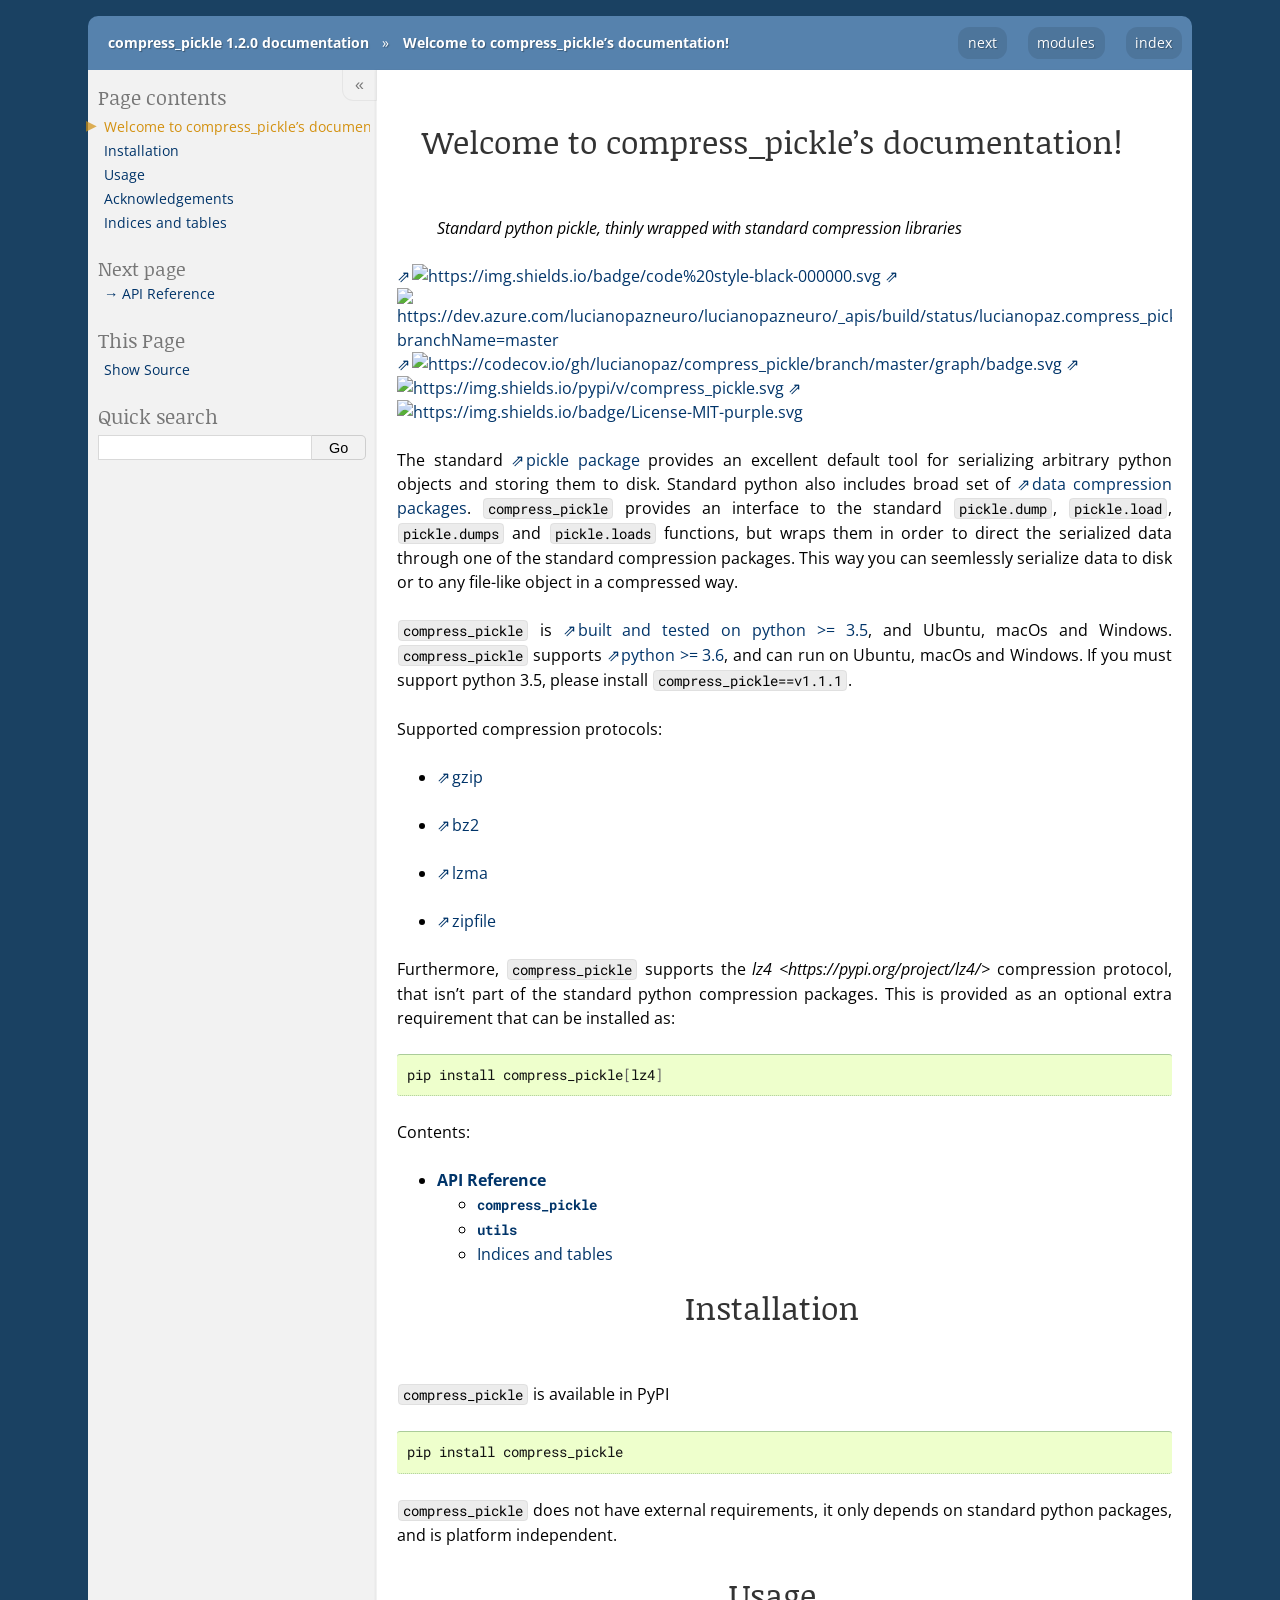
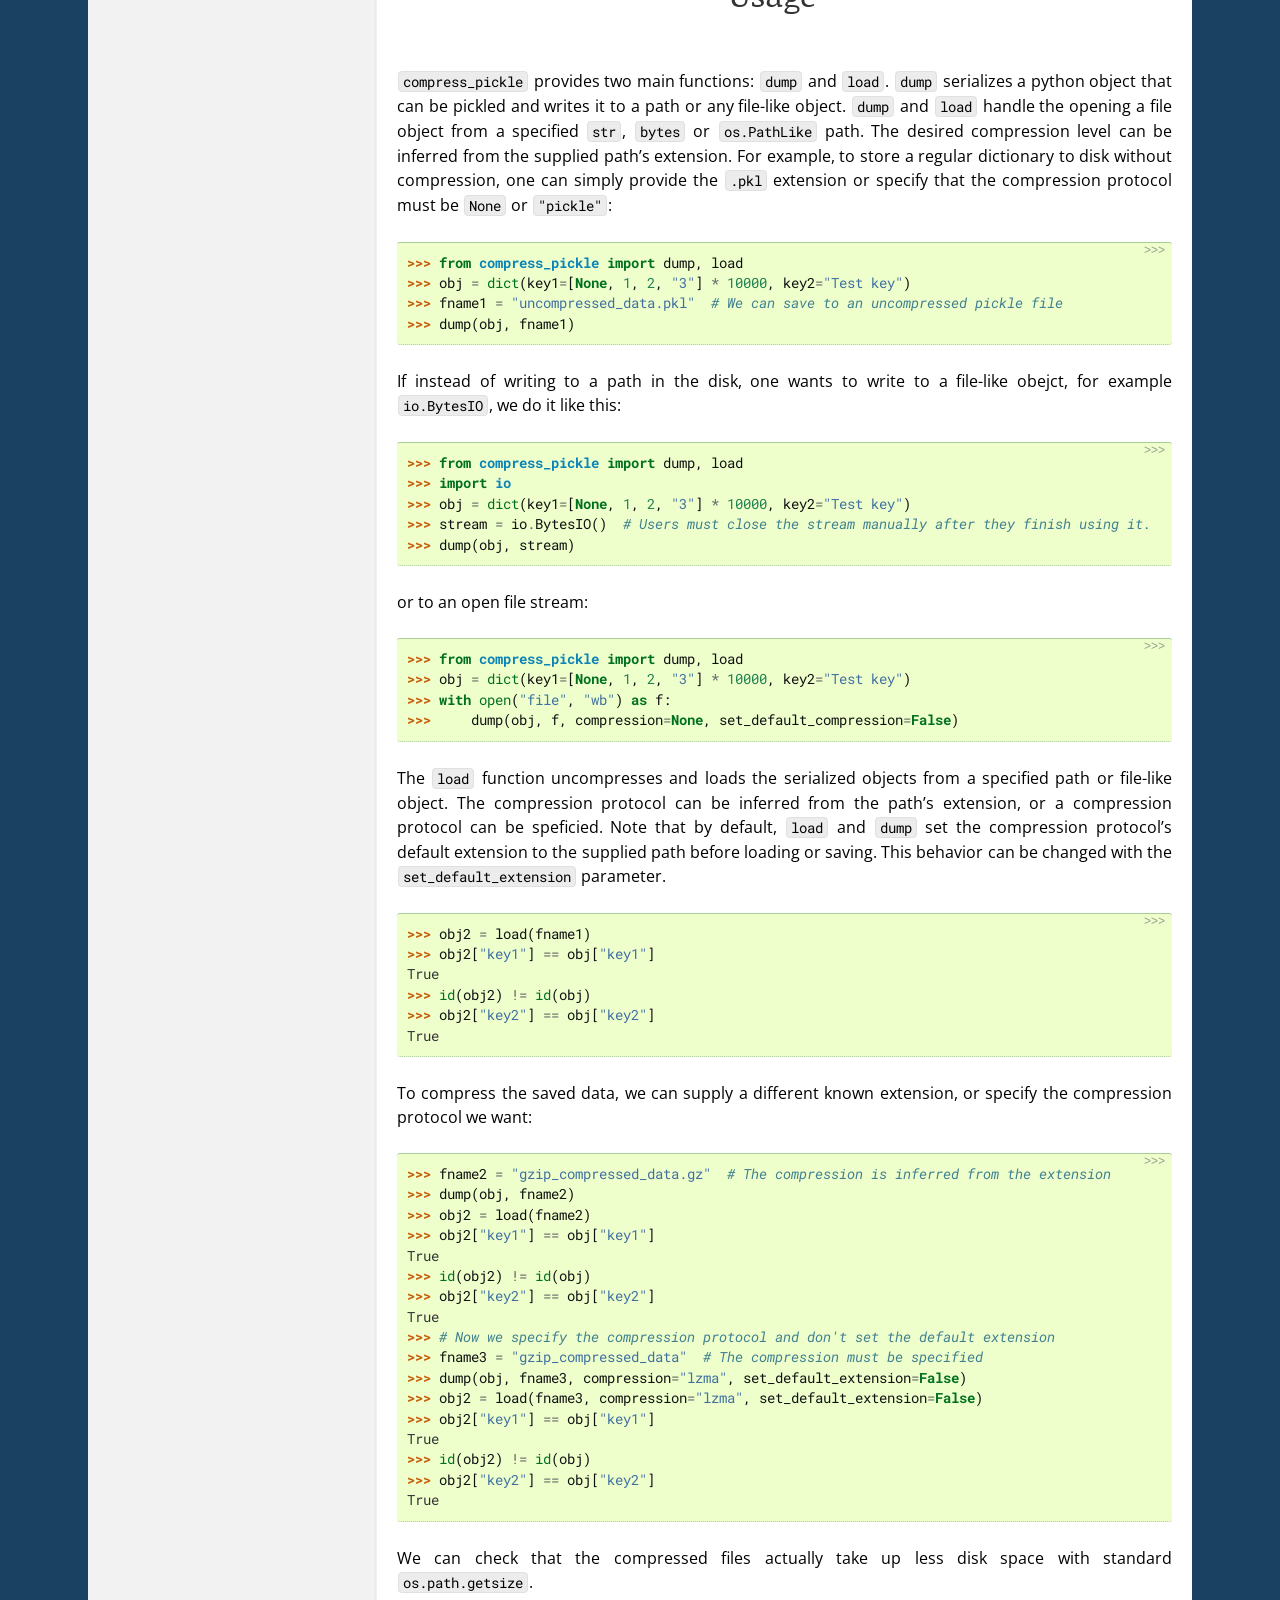
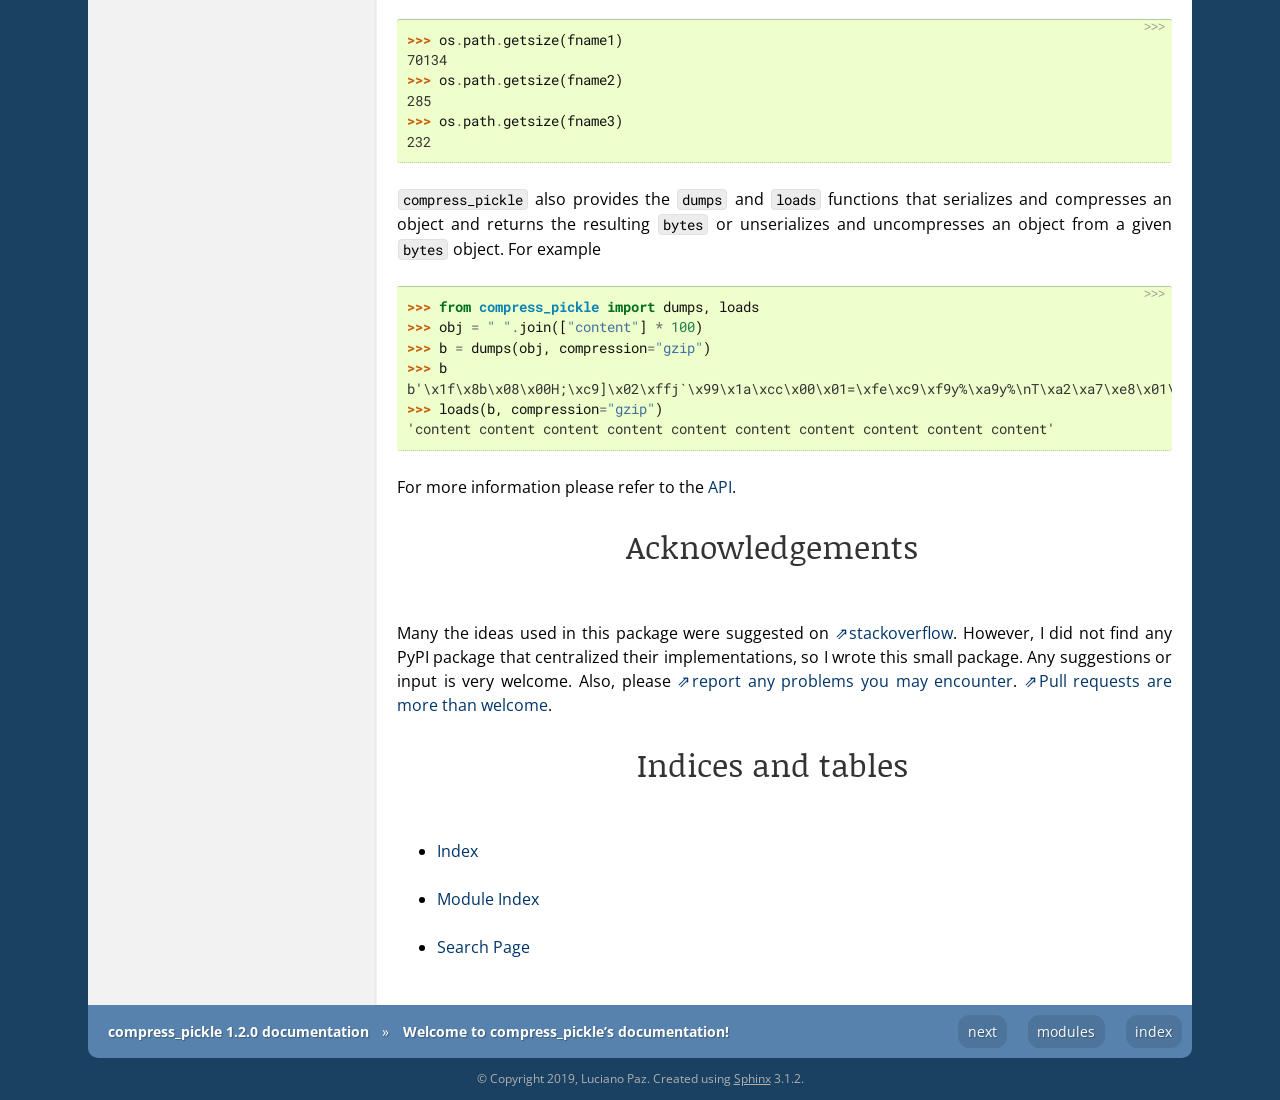
==== docs/html/index.html @ 5e35e35a "Publishing GitHub Pages  ***NO_CI***" ====
<!DOCTYPE html>

<html>
  <head>
    <meta charset="utf-8" />
    <meta name="viewport" content="width=device-width, initial-scale=1.0">
    <title>Welcome to compress_pickle’s documentation! &#8212; compress_pickle 1.2.0 documentation</title>
    <link rel="stylesheet" href="_static/cloud.css" type="text/css" />
    <link rel="stylesheet" href="_static/pygments.css" type="text/css" />
    <link rel="stylesheet" href="https://fonts.googleapis.com/css?family=Noticia+Text:400,i,b,bi|Open+Sans:400,i,b,bi|Roboto+Mono:400,i,b,bi&amp;display=swap" type="text/css" />
    
    <script id="documentation_options" data-url_root="./" src="_static/documentation_options.js"></script>
    <script src="_static/jquery.js"></script>
    <script src="_static/underscore.js"></script>
    <script src="_static/doctools.js"></script>
    <script src="_static/language_data.js"></script>

    
    
     
        <script src="_static/jquery.cookie.js"></script>
    

    
     
        <script src="_static/cloud.base.js"></script>
    

    
     
        <script src="_static/cloud.js"></script>
    

    <link rel="index" title="Index" href="genindex.html" />
    <link rel="search" title="Search" href="search.html" />
    <link rel="next" title="API Reference" href="api.html" /> 
        <meta name="viewport" content="width=device-width, initial-scale=1">
  </head><body>
    <div class="relbar-top">
        
    <div class="related" role="navigation" aria-label="related navigation">
      <h3>Navigation</h3>
      <ul>
        <li class="right" style="margin-right: 10px">
          <a href="genindex.html" title="General Index"
             accesskey="I">index</a></li>
        <li class="right" >
          <a href="py-modindex.html" title="Python Module Index"
             >modules</a> &nbsp; &nbsp;</li>
        <li class="right" >
          <a href="api.html" title="API Reference"
             accesskey="N">next</a> &nbsp; &nbsp;</li>
    <li><a href="#">compress_pickle 1.2.0 documentation</a> &#187;</li>

        <li class="nav-item nav-item-this"><a href="">Welcome to compress_pickle’s documentation!</a></li> 
      </ul>
    </div>
    </div>
  

    <div class="document">
      <div class="documentwrapper">
        <div class="bodywrapper">
          <div class="body" role="main">
            
  <div class="section" id="welcome-to-compress-pickle-s-documentation">
<h1>Welcome to compress_pickle’s documentation!<a class="headerlink" href="#welcome-to-compress-pickle-s-documentation" title="Permalink to this headline">¶</a></h1>
<blockquote>
<div><p><cite>Standard python pickle, thinly wrapped with standard compression libraries</cite></p>
</div></blockquote>
<a class="reference external image-reference" href="https://github.com/python/black"><img alt="https://img.shields.io/badge/code%20style-black-000000.svg" src="https://img.shields.io/badge/code%20style-black-000000.svg" /></a>
<a class="reference external image-reference" href="https://dev.azure.com/lucianopazneuro/lucianopazneuro/_build/latest?definitionId=1&amp;branchName=master"><img alt="https://dev.azure.com/lucianopazneuro/lucianopazneuro/_apis/build/status/lucianopaz.compress_pickle?branchName=master" src="https://dev.azure.com/lucianopazneuro/lucianopazneuro/_apis/build/status/lucianopaz.compress_pickle?branchName=master" /></a>
<a class="reference external image-reference" href="https://codecov.io/gh/lucianopaz/compress_pickle"><img alt="https://codecov.io/gh/lucianopaz/compress_pickle/branch/master/graph/badge.svg" src="https://codecov.io/gh/lucianopaz/compress_pickle/branch/master/graph/badge.svg" /></a>
<a class="reference external image-reference" href="https://pypi.org/project/compress-pickle/"><img alt="https://img.shields.io/pypi/v/compress_pickle.svg" src="https://img.shields.io/pypi/v/compress_pickle.svg" /></a>
<a class="reference external image-reference" href="https://opensource.org/licenses/MIT"><img alt="https://img.shields.io/badge/License-MIT-purple.svg" src="https://img.shields.io/badge/License-MIT-purple.svg" /></a>
<p>The standard <a class="reference external" href="https://docs.python.org/3/library/pickle.html">pickle package</a> provides an excellent default tool for serializing arbitrary python objects and storing them to disk. Standard python also includes broad set of <a class="reference external" href="https://docs.python.org/3/library/archiving.html">data compression packages</a>. <code class="docutils literal notranslate"><span class="pre">compress_pickle</span></code> provides an interface to the standard <code class="docutils literal notranslate"><span class="pre">pickle.dump</span></code>, <code class="docutils literal notranslate"><span class="pre">pickle.load</span></code>, <code class="docutils literal notranslate"><span class="pre">pickle.dumps</span></code> and <code class="docutils literal notranslate"><span class="pre">pickle.loads</span></code> functions, but wraps them in order to direct the serialized data through one of the standard compression packages. This way you can seemlessly serialize data to disk or to any file-like object in a compressed way.</p>
<p><code class="docutils literal notranslate"><span class="pre">compress_pickle</span></code> is <a class="reference external" href="https://dev.azure.com/lucianopazneuro/lucianopazneuro/_build/latest?definitionId=1&amp;branchName=master">built and tested on python &gt;= 3.5</a>, and Ubuntu, macOs and Windows.
<code class="docutils literal notranslate"><span class="pre">compress_pickle</span></code> supports <a class="reference external" href="https://dev.azure.com/lucianopazneuro/lucianopazneuro/_build/latest?definitionId=1&amp;branchName=master">python &gt;= 3.6</a>, and can run on Ubuntu, macOs and Windows. If you must support python 3.5, please install <code class="docutils literal notranslate"><span class="pre">compress_pickle==v1.1.1</span></code>.</p>
<p>Supported compression protocols:</p>
<ul class="simple">
<li><p><a class="reference external" href="https://docs.python.org/3/library/gzip.html">gzip</a></p></li>
<li><p><a class="reference external" href="https://docs.python.org/3/library/bz2.html">bz2</a></p></li>
<li><p><a class="reference external" href="https://docs.python.org/3/library/lzma.html">lzma</a></p></li>
<li><p><a class="reference external" href="https://docs.python.org/3/library/zipfile.html">zipfile</a></p></li>
</ul>
<p>Furthermore, <code class="docutils literal notranslate"><span class="pre">compress_pickle</span></code> supports the <cite>lz4 &lt;https://pypi.org/project/lz4/&gt;</cite> compression protocol, that isn’t part of the standard python compression packages. This is provided as an optional extra requirement that can be installed as:</p>
<div class="highlight-bash notranslate"><div class="highlight"><pre><span></span>pip install compress_pickle<span class="o">[</span>lz4<span class="o">]</span>
</pre></div>
</div>
<div class="toctree-wrapper compound">
<p class="caption"><span class="caption-text">Contents:</span></p>
<ul>
<li class="toctree-l1"><a class="reference internal" href="api.html">API Reference</a><ul>
<li class="toctree-l2"><a class="reference internal" href="api/compress_pickle.html"><code class="docutils literal notranslate"><span class="pre">compress_pickle</span></code></a></li>
<li class="toctree-l2"><a class="reference internal" href="api/utils.html"><code class="docutils literal notranslate"><span class="pre">utils</span></code></a></li>
<li class="toctree-l2"><a class="reference internal" href="api.html#indices-and-tables">Indices and tables</a></li>
</ul>
</li>
</ul>
</div>
</div>
<div class="section" id="installation">
<h1>Installation<a class="headerlink" href="#installation" title="Permalink to this headline">¶</a></h1>
<p><code class="docutils literal notranslate"><span class="pre">compress_pickle</span></code> is available in PyPI</p>
<div class="highlight-bash notranslate"><div class="highlight"><pre><span></span>pip install compress_pickle
</pre></div>
</div>
<p><code class="docutils literal notranslate"><span class="pre">compress_pickle</span></code> does not have external requirements, it only depends on standard python packages, and is platform independent.</p>
</div>
<div class="section" id="usage">
<h1>Usage<a class="headerlink" href="#usage" title="Permalink to this headline">¶</a></h1>
<p><code class="docutils literal notranslate"><span class="pre">compress_pickle</span></code> provides two main functions: <code class="docutils literal notranslate"><span class="pre">dump</span></code> and <code class="docutils literal notranslate"><span class="pre">load</span></code>. <code class="docutils literal notranslate"><span class="pre">dump</span></code> serializes a python object that can be pickled and writes it to a path or any file-like object. <code class="docutils literal notranslate"><span class="pre">dump</span></code> and <code class="docutils literal notranslate"><span class="pre">load</span></code> handle the opening a file object from a specified <code class="docutils literal notranslate"><span class="pre">str</span></code>, <code class="docutils literal notranslate"><span class="pre">bytes</span></code> or <code class="docutils literal notranslate"><span class="pre">os.PathLike</span></code> path. The desired compression level can be inferred from the supplied path’s extension. For example, to store a regular dictionary to disk without compression, one can simply provide the <code class="docutils literal notranslate"><span class="pre">.pkl</span></code> extension or specify that the compression protocol must be <code class="docutils literal notranslate"><span class="pre">None</span></code> or <code class="docutils literal notranslate"><span class="pre">&quot;pickle&quot;</span></code>:</p>
<div class="highlight-python notranslate"><div class="highlight"><pre><span></span><span class="gp">&gt;&gt;&gt; </span><span class="kn">from</span> <span class="nn">compress_pickle</span> <span class="kn">import</span> <span class="n">dump</span><span class="p">,</span> <span class="n">load</span>
<span class="gp">&gt;&gt;&gt; </span><span class="n">obj</span> <span class="o">=</span> <span class="nb">dict</span><span class="p">(</span><span class="n">key1</span><span class="o">=</span><span class="p">[</span><span class="kc">None</span><span class="p">,</span> <span class="mi">1</span><span class="p">,</span> <span class="mi">2</span><span class="p">,</span> <span class="s2">&quot;3&quot;</span><span class="p">]</span> <span class="o">*</span> <span class="mi">10000</span><span class="p">,</span> <span class="n">key2</span><span class="o">=</span><span class="s2">&quot;Test key&quot;</span><span class="p">)</span>
<span class="gp">&gt;&gt;&gt; </span><span class="n">fname1</span> <span class="o">=</span> <span class="s2">&quot;uncompressed_data.pkl&quot;</span>  <span class="c1"># We can save to an uncompressed pickle file</span>
<span class="gp">&gt;&gt;&gt; </span><span class="n">dump</span><span class="p">(</span><span class="n">obj</span><span class="p">,</span> <span class="n">fname1</span><span class="p">)</span>
</pre></div>
</div>
<p>If instead of writing to a path in the disk, one wants to write to a file-like obejct, for example <code class="docutils literal notranslate"><span class="pre">io.BytesIO</span></code>, we do it like this:</p>
<div class="highlight-python notranslate"><div class="highlight"><pre><span></span><span class="gp">&gt;&gt;&gt; </span><span class="kn">from</span> <span class="nn">compress_pickle</span> <span class="kn">import</span> <span class="n">dump</span><span class="p">,</span> <span class="n">load</span>
<span class="gp">&gt;&gt;&gt; </span><span class="kn">import</span> <span class="nn">io</span>
<span class="gp">&gt;&gt;&gt; </span><span class="n">obj</span> <span class="o">=</span> <span class="nb">dict</span><span class="p">(</span><span class="n">key1</span><span class="o">=</span><span class="p">[</span><span class="kc">None</span><span class="p">,</span> <span class="mi">1</span><span class="p">,</span> <span class="mi">2</span><span class="p">,</span> <span class="s2">&quot;3&quot;</span><span class="p">]</span> <span class="o">*</span> <span class="mi">10000</span><span class="p">,</span> <span class="n">key2</span><span class="o">=</span><span class="s2">&quot;Test key&quot;</span><span class="p">)</span>
<span class="gp">&gt;&gt;&gt; </span><span class="n">stream</span> <span class="o">=</span> <span class="n">io</span><span class="o">.</span><span class="n">BytesIO</span><span class="p">()</span>  <span class="c1"># Users must close the stream manually after they finish using it.</span>
<span class="gp">&gt;&gt;&gt; </span><span class="n">dump</span><span class="p">(</span><span class="n">obj</span><span class="p">,</span> <span class="n">stream</span><span class="p">)</span>
</pre></div>
</div>
<p>or to an open file stream:</p>
<div class="highlight-python notranslate"><div class="highlight"><pre><span></span><span class="gp">&gt;&gt;&gt; </span><span class="kn">from</span> <span class="nn">compress_pickle</span> <span class="kn">import</span> <span class="n">dump</span><span class="p">,</span> <span class="n">load</span>
<span class="gp">&gt;&gt;&gt; </span><span class="n">obj</span> <span class="o">=</span> <span class="nb">dict</span><span class="p">(</span><span class="n">key1</span><span class="o">=</span><span class="p">[</span><span class="kc">None</span><span class="p">,</span> <span class="mi">1</span><span class="p">,</span> <span class="mi">2</span><span class="p">,</span> <span class="s2">&quot;3&quot;</span><span class="p">]</span> <span class="o">*</span> <span class="mi">10000</span><span class="p">,</span> <span class="n">key2</span><span class="o">=</span><span class="s2">&quot;Test key&quot;</span><span class="p">)</span>
<span class="gp">&gt;&gt;&gt; </span><span class="k">with</span> <span class="nb">open</span><span class="p">(</span><span class="s2">&quot;file&quot;</span><span class="p">,</span> <span class="s2">&quot;wb&quot;</span><span class="p">)</span> <span class="k">as</span> <span class="n">f</span><span class="p">:</span>
<span class="gp">&gt;&gt;&gt; </span>    <span class="n">dump</span><span class="p">(</span><span class="n">obj</span><span class="p">,</span> <span class="n">f</span><span class="p">,</span> <span class="n">compression</span><span class="o">=</span><span class="kc">None</span><span class="p">,</span> <span class="n">set_default_compression</span><span class="o">=</span><span class="kc">False</span><span class="p">)</span>
</pre></div>
</div>
<p>The <code class="docutils literal notranslate"><span class="pre">load</span></code> function uncompresses and loads the serialized objects from a specified path or file-like object. The compression protocol can be inferred from the path’s extension, or a compression protocol can be speficied. Note that by default, <code class="docutils literal notranslate"><span class="pre">load</span></code> and <code class="docutils literal notranslate"><span class="pre">dump</span></code> set the compression protocol’s default extension to the supplied path before loading or saving. This behavior can be changed with the <code class="docutils literal notranslate"><span class="pre">set_default_extension</span></code> parameter.</p>
<div class="highlight-python notranslate"><div class="highlight"><pre><span></span><span class="gp">&gt;&gt;&gt; </span><span class="n">obj2</span> <span class="o">=</span> <span class="n">load</span><span class="p">(</span><span class="n">fname1</span><span class="p">)</span>
<span class="gp">&gt;&gt;&gt; </span><span class="n">obj2</span><span class="p">[</span><span class="s2">&quot;key1&quot;</span><span class="p">]</span> <span class="o">==</span> <span class="n">obj</span><span class="p">[</span><span class="s2">&quot;key1&quot;</span><span class="p">]</span>
<span class="go">True</span>
<span class="gp">&gt;&gt;&gt; </span><span class="nb">id</span><span class="p">(</span><span class="n">obj2</span><span class="p">)</span> <span class="o">!=</span> <span class="nb">id</span><span class="p">(</span><span class="n">obj</span><span class="p">)</span>
<span class="gp">&gt;&gt;&gt; </span><span class="n">obj2</span><span class="p">[</span><span class="s2">&quot;key2&quot;</span><span class="p">]</span> <span class="o">==</span> <span class="n">obj</span><span class="p">[</span><span class="s2">&quot;key2&quot;</span><span class="p">]</span>
<span class="go">True</span>
</pre></div>
</div>
<p>To compress the saved data, we can supply a different known extension, or specify the compression protocol we want:</p>
<div class="highlight-python notranslate"><div class="highlight"><pre><span></span><span class="gp">&gt;&gt;&gt; </span><span class="n">fname2</span> <span class="o">=</span> <span class="s2">&quot;gzip_compressed_data.gz&quot;</span>  <span class="c1"># The compression is inferred from the extension</span>
<span class="gp">&gt;&gt;&gt; </span><span class="n">dump</span><span class="p">(</span><span class="n">obj</span><span class="p">,</span> <span class="n">fname2</span><span class="p">)</span>
<span class="gp">&gt;&gt;&gt; </span><span class="n">obj2</span> <span class="o">=</span> <span class="n">load</span><span class="p">(</span><span class="n">fname2</span><span class="p">)</span>
<span class="gp">&gt;&gt;&gt; </span><span class="n">obj2</span><span class="p">[</span><span class="s2">&quot;key1&quot;</span><span class="p">]</span> <span class="o">==</span> <span class="n">obj</span><span class="p">[</span><span class="s2">&quot;key1&quot;</span><span class="p">]</span>
<span class="go">True</span>
<span class="gp">&gt;&gt;&gt; </span><span class="nb">id</span><span class="p">(</span><span class="n">obj2</span><span class="p">)</span> <span class="o">!=</span> <span class="nb">id</span><span class="p">(</span><span class="n">obj</span><span class="p">)</span>
<span class="gp">&gt;&gt;&gt; </span><span class="n">obj2</span><span class="p">[</span><span class="s2">&quot;key2&quot;</span><span class="p">]</span> <span class="o">==</span> <span class="n">obj</span><span class="p">[</span><span class="s2">&quot;key2&quot;</span><span class="p">]</span>
<span class="go">True</span>
<span class="gp">&gt;&gt;&gt; </span><span class="c1"># Now we specify the compression protocol and don&#39;t set the default extension</span>
<span class="gp">&gt;&gt;&gt; </span><span class="n">fname3</span> <span class="o">=</span> <span class="s2">&quot;gzip_compressed_data&quot;</span>  <span class="c1"># The compression must be specified</span>
<span class="gp">&gt;&gt;&gt; </span><span class="n">dump</span><span class="p">(</span><span class="n">obj</span><span class="p">,</span> <span class="n">fname3</span><span class="p">,</span> <span class="n">compression</span><span class="o">=</span><span class="s2">&quot;lzma&quot;</span><span class="p">,</span> <span class="n">set_default_extension</span><span class="o">=</span><span class="kc">False</span><span class="p">)</span>
<span class="gp">&gt;&gt;&gt; </span><span class="n">obj2</span> <span class="o">=</span> <span class="n">load</span><span class="p">(</span><span class="n">fname3</span><span class="p">,</span> <span class="n">compression</span><span class="o">=</span><span class="s2">&quot;lzma&quot;</span><span class="p">,</span> <span class="n">set_default_extension</span><span class="o">=</span><span class="kc">False</span><span class="p">)</span>
<span class="gp">&gt;&gt;&gt; </span><span class="n">obj2</span><span class="p">[</span><span class="s2">&quot;key1&quot;</span><span class="p">]</span> <span class="o">==</span> <span class="n">obj</span><span class="p">[</span><span class="s2">&quot;key1&quot;</span><span class="p">]</span>
<span class="go">True</span>
<span class="gp">&gt;&gt;&gt; </span><span class="nb">id</span><span class="p">(</span><span class="n">obj2</span><span class="p">)</span> <span class="o">!=</span> <span class="nb">id</span><span class="p">(</span><span class="n">obj</span><span class="p">)</span>
<span class="gp">&gt;&gt;&gt; </span><span class="n">obj2</span><span class="p">[</span><span class="s2">&quot;key2&quot;</span><span class="p">]</span> <span class="o">==</span> <span class="n">obj</span><span class="p">[</span><span class="s2">&quot;key2&quot;</span><span class="p">]</span>
<span class="go">True</span>
</pre></div>
</div>
<p>We can check that the compressed files actually take up less disk space with standard <code class="docutils literal notranslate"><span class="pre">os.path.getsize</span></code>.</p>
<div class="highlight-python notranslate"><div class="highlight"><pre><span></span><span class="gp">&gt;&gt;&gt; </span><span class="n">os</span><span class="o">.</span><span class="n">path</span><span class="o">.</span><span class="n">getsize</span><span class="p">(</span><span class="n">fname1</span><span class="p">)</span>
<span class="go">70134</span>
<span class="gp">&gt;&gt;&gt; </span><span class="n">os</span><span class="o">.</span><span class="n">path</span><span class="o">.</span><span class="n">getsize</span><span class="p">(</span><span class="n">fname2</span><span class="p">)</span>
<span class="go">285</span>
<span class="gp">&gt;&gt;&gt; </span><span class="n">os</span><span class="o">.</span><span class="n">path</span><span class="o">.</span><span class="n">getsize</span><span class="p">(</span><span class="n">fname3</span><span class="p">)</span>
<span class="go">232</span>
</pre></div>
</div>
<p><code class="docutils literal notranslate"><span class="pre">compress_pickle</span></code> also provides the <code class="docutils literal notranslate"><span class="pre">dumps</span></code> and <code class="docutils literal notranslate"><span class="pre">loads</span></code> functions that serializes and compresses an object and returns the resulting <code class="docutils literal notranslate"><span class="pre">bytes</span></code> or unserializes and uncompresses an object from a given <code class="docutils literal notranslate"><span class="pre">bytes</span></code> object. For example</p>
<div class="highlight-python notranslate"><div class="highlight"><pre><span></span><span class="gp">&gt;&gt;&gt; </span><span class="kn">from</span> <span class="nn">compress_pickle</span> <span class="kn">import</span> <span class="n">dumps</span><span class="p">,</span> <span class="n">loads</span>
<span class="gp">&gt;&gt;&gt; </span><span class="n">obj</span> <span class="o">=</span> <span class="s2">&quot; &quot;</span><span class="o">.</span><span class="n">join</span><span class="p">([</span><span class="s2">&quot;content&quot;</span><span class="p">]</span> <span class="o">*</span> <span class="mi">100</span><span class="p">)</span>
<span class="gp">&gt;&gt;&gt; </span><span class="n">b</span> <span class="o">=</span> <span class="n">dumps</span><span class="p">(</span><span class="n">obj</span><span class="p">,</span> <span class="n">compression</span><span class="o">=</span><span class="s2">&quot;gzip&quot;</span><span class="p">)</span>
<span class="gp">&gt;&gt;&gt; </span><span class="n">b</span>
<span class="go">b&#39;\x1f\x8b\x08\x00H;\xc9]\x02\xffj`\x99\x1a\xcc\x00\x01=\xfe\xc9\xf9y%\xa9y%\nT\xa2\xa7\xe8\x01\x00\x00\x00\xff\xff\x03\x00\x9e\x98\xd6$^\x00\x00\x00&#39;</span>
<span class="gp">&gt;&gt;&gt; </span><span class="n">loads</span><span class="p">(</span><span class="n">b</span><span class="p">,</span> <span class="n">compression</span><span class="o">=</span><span class="s2">&quot;gzip&quot;</span><span class="p">)</span>
<span class="go">&#39;content content content content content content content content content content&#39;</span>
</pre></div>
</div>
<p>For more information please refer to the <a class="reference internal" href="api.html"><span class="doc">API</span></a>.</p>
</div>
<div class="section" id="acknowledgements">
<h1>Acknowledgements<a class="headerlink" href="#acknowledgements" title="Permalink to this headline">¶</a></h1>
<p>Many the ideas used in this package were suggested on <a class="reference external" href="https://stackoverflow.com/questions/18474791/decreasing-the-size-of-cpickle-objects">stackoverflow</a>. However, I did not find any PyPI package that centralized their implementations, so I wrote this small package. Any suggestions or input is very welcome. Also, please <a class="reference external" href="https://github.com/lucianopaz/compress_pickle/issues/new">report any problems you may encounter</a>. <a class="reference external" href="https://github.com/lucianopaz/compress_pickle/pulls">Pull requests are more than welcome</a>.</p>
</div>
<div class="section" id="indices-and-tables">
<h1>Indices and tables<a class="headerlink" href="#indices-and-tables" title="Permalink to this headline">¶</a></h1>
<ul class="simple">
<li><p><a class="reference internal" href="genindex.html"><span class="std std-ref">Index</span></a></p></li>
<li><p><a class="reference internal" href="py-modindex.html"><span class="std std-ref">Module Index</span></a></p></li>
<li><p><a class="reference internal" href="search.html"><span class="std std-ref">Search Page</span></a></p></li>
</ul>
</div>


            <div class="clearer"></div>
          </div>
        </div>
      </div>
      <div class="sphinxsidebar" role="navigation" aria-label="main navigation">
        <div class="sphinxsidebarwrapper"><div class="sphinx-toc sphinxlocaltoc">
    <h3><a href="#">Page contents</a></h3>
    <ul>
<li><a class="reference internal" href="#">Welcome to compress_pickle’s documentation!</a></li>
<li><a class="reference internal" href="#installation">Installation</a></li>
<li><a class="reference internal" href="#usage">Usage</a></li>
<li><a class="reference internal" href="#acknowledgements">Acknowledgements</a></li>
<li><a class="reference internal" href="#indices-and-tables">Indices and tables</a></li>
</ul>

  </div>
  <div class="sphinxnext">
    <h4>Next page</h4>
    <p class="topless"><a href="api.html"
                          title="Next page">&rarr; API Reference</a></p>
  </div>
  <div role="note" aria-label="source link">
    <h3>This Page</h3>
    <ul class="this-page-menu">
      <li><a href="_sources/index.rst.txt"
            rel="nofollow">Show Source</a></li>
    </ul>
   </div>
<div id="searchbox" style="display: none" role="search">
  <h3 id="searchlabel">Quick search</h3>
    <div class="searchformwrapper">
    <form class="search" action="search.html" method="get">
      <input type="text" name="q" aria-labelledby="searchlabel" />
      <input type="submit" value="Go" />
    </form>
    </div>
</div>
<script>$('#searchbox').show(0);</script>
        </div>
      </div>
    
    
        <div class="sidebar-toggle-group no-js">
            
            <button class="sidebar-toggle" id="sidebar-hide" title="Hide the sidebar menu">
                 «
                <span class="show-for-small">hide menu</span>
                
            </button>
            <button class="sidebar-toggle" id="sidebar-show" title="Show the sidebar menu">
                
                <span class="show-for-small">menu</span>
                <span class="hide-for-small">sidebar</span>
                 »
            </button>
        </div>
    
      <div class="clearer"></div>
    </div>
    <div class="relbar-bottom">
        
    <div class="related" role="navigation" aria-label="related navigation">
      <h3>Navigation</h3>
      <ul>
        <li class="right" style="margin-right: 10px">
          <a href="genindex.html" title="General Index"
             >index</a></li>
        <li class="right" >
          <a href="py-modindex.html" title="Python Module Index"
             >modules</a> &nbsp; &nbsp;</li>
        <li class="right" >
          <a href="api.html" title="API Reference"
             >next</a> &nbsp; &nbsp;</li>
    <li><a href="#">compress_pickle 1.2.0 documentation</a> &#187;</li>

        <li class="nav-item nav-item-this"><a href="">Welcome to compress_pickle’s documentation!</a></li> 
      </ul>
    </div>
    </div>

    <div class="footer" role="contentinfo">
        &#169; Copyright 2019, Luciano Paz.
      Created using <a href="https://www.sphinx-doc.org/">Sphinx</a> 3.1.2.
    </div>
    <!-- cloud_sptheme 1.4 -->
  </body>
</html>
---- docs/html/_static/cloud.css ----
/*****************************************************
* cloud.css_t
* ~~~~~~~~~~~
*
* stylesheet for "Cloud" theme for Sphinx.
*
* :copyright: Copyright 2011-2012 by Assurance Technologies
* :license: BSD
*
*****************************************************/

@import url("basic.css");




















    



    



    
















    












    



    



    



    




    
    
























































    
        
    

    
        
            
            
        
        
    

    
        
    

    
        
            
            
        
        
    

    
        
    

    
        
            
            
        
        
    






* {
    box-sizing: border-box;
    -moz-box-sizing: border-box;
    -webkit-box-sizing: border-box;
}

body
{
    padding: 0;
    color: #000;
    font-family: "Open Sans", sans-serif;
    font-size: 100%;
    line-height: 1.5em;

    
        margin: 1em 1em 0;
        background: #1A4162;
        background-attachment: fixed;
    
}


    
    
    
    





    
    
    
    










div.related
{
    margin: 0 auto;
    max-width: 11.5in;
    background: #5682AD;
    line-height: 1.5em;
    padding: .75em 0;
    color: #ffffff;
    text-shadow: 1px 1px 1px rgba(0,0,0,.3);

    

    
}

div.relbar-top div.related
{
    
    
        -moz-border-radius: .7em .7em 0 0;
        -webkit-border-radius: .7em .7em 0 0;
        -o-border-radius: .7em .7em 0 0;
        -ms-border-radius: .7em .7em 0 0;
        border-radius: .7em .7em 0 0;
    


}

div.relbar-bottom div.related
{
    
    
        -moz-border-radius: 0 0 .7em .7em;
        -webkit-border-radius: 0 0 .7em .7em;
        -o-border-radius: 0 0 .7em .7em;
        -ms-border-radius: 0 0 .7em .7em;
        border-radius: 0 0 .7em .7em;
    



    
}



    
    
    
    




div.related a
{
    display: inline-block;
    padding: 0.3em 0.6em;
    
    
        -moz-border-radius: 0.8em;
        -webkit-border-radius: 0.8em;
        -o-border-radius: 0.8em;
        -ms-border-radius: 0.8em;
        border-radius: 0.8em;
    


    font-weight: bold;
    color: #ffffff;
    border: 1px solid transparent;
}

div.related li.right a
{
    background: rgba(0,0,0,.1);
    font-weight: normal;
}

div.related a:hover,
div.related li.right a:hover
{
    background: #fff9e4;
    color: #d39110;
    border-color: #F8D186;
    text-decoration: none;
    text-shadow: none;
    
    
        -moz-box-shadow: 1px 1px 2px -1px rgba(0,0,0,0.5);
        -webkit-box-shadow: 1px 1px 2px -1px rgba(0,0,0,0.5);
        -o-box-shadow: 1px 1px 2px -1px rgba(0,0,0,0.5);
        -ms-box-shadow: 1px 1px 2px -1px rgba(0,0,0,0.5);
        box-shadow: 1px 1px 2px -1px rgba(0,0,0,0.5);
    


}


    
    
    






div.document
{
    
    position: relative;
    margin: 0 auto;
    max-width: 11.5in;
    background: #F2F2F2;

    
}

    

div.documentwrapper
{
    float: left;
    width: 100%;
}

div.bodywrapper
{
        margin: 0 0 0 3in;
    
}


    
    
    




    
    
    
    




div.document.sidebar-hidden div.bodywrapper {
    margin-left: 0;
}

div.body
{
    min-height: 6in;
    

    
    background-color: #ffffff;
    border-left: 1px solid rgba(0,0,0,.05);
    
        
            
    
        -moz-box-shadow: -1px 0 2px rgba(0,0,0,.05);
        -webkit-box-shadow: -1px 0 2px rgba(0,0,0,.05);
        -o-box-shadow: -1px 0 2px rgba(0,0,0,.05);
        -ms-box-shadow: -1px 0 2px rgba(0,0,0,.05);
        box-shadow: -1px 0 2px rgba(0,0,0,.05);
    


        
    

    line-height: 1.5em;

    color: #000000;
    padding: 30px 20px;

    

    
    
    min-width: 0;
    max-width: none;
}


    
    
    








div.sphinxsidebar
{
    margin-top: 0;
    width: 3in;

    font-size: 90%;
    line-height: 1.25em;

    
}


    
    
    
    





    
    
    



div.document.sidebar-hidden div.sphinxsidebar { display: none; }

div.sphinxsidebarwrapper
{
    padding: 1em 0 0 10px;
}

div.sphinxsidebar h3,
div.sphinxsidebar h4
{
    padding: 0;
    margin: 24px 16px 0 0;

    font-family: "Noticia Text", serif;
    font-weight: normal;
    color: #777777;
}

div.sphinxsidebar h3 { font-size: 1.4em; }
div.sphinxsidebar h4 { font-size: 1.3em; }

div.sphinxsidebar h3 a,
div.sphinxsidebar h4 a
{
    color: #777777;
}

div.sphinxsidebar p
{
    color: #777777;
}

div.sphinxsidebar p.topless
{
    margin: 5px 10px 10px 10px;
}

div.sphinxsidebar ul
{
    margin: 10px;
    margin-right: 0;
    padding: 0;
    color: #777777;
}

div.sphinxsidebar a
{
    color: #003469;
    border: 1px solid transparent;
    border-width: 1px 0;
}

div.sphinxsidebar a:hover
{
    color: #d39110;
    background: #fff9e4;
    border-color: #F8D186;
    text-decoration: none;
}

div.sphinxsidebar ul li a
{
    overflow: hidden;
    white-space: nowrap;
}

div.sphinxsidebar ul li a:hover
{
    
    display: inline-table;
    min-width: 98%;
    min-width: calc(100% - 5px);
    
}

div.sphinxsidebar a:active
{
    color: #777777;
}

div.sphinxsidebar p.logo
{
    margin: 1em 0 0 -10px;
    text-align: center;
    max-width: 100%;
}

div.sphinxsidebar p.logo a
{
    display: inline-block;
    
    
        -moz-border-radius: 3px;
        -webkit-border-radius: 3px;
        -o-border-radius: 3px;
        -ms-border-radius: 3px;
        border-radius: 3px;
    


}


div.sphinxsidebarwrapper > h3:first-child,
div.sphinxsidebarwrapper > h4:first-child,
div.sphinxsidebarwrapper > div:first-child > h3:first-child,
div.sphinxsidebarwrapper > div:first-child > h4:first-child
{
    margin-top: .2em;
}




div.sphinxsidebar ul,
div.sphinxsidebar ul ul,
div.sphinxprev p.topless,
div.sphinxnext p.topless
{
    list-style: none;
    margin-left: 0;
}

div.sphinxsidebar ul ul
{
    margin-left: 1.5em;
}


div.sphinxsidebar ul a,
div.sphinxprev a,
div.sphinxnext a
{
    position: relative;
    display: block;
    padding: 1px 4px 3px 5px;
    margin: 0 5px 0 0;
    border: 1px solid transparent;
    
    
        -moz-border-radius: 3px;
        -webkit-border-radius: 3px;
        -o-border-radius: 3px;
        -ms-border-radius: 3px;
        border-radius: 3px;
    


}


div.sphinxsidebar ul a:hover,
div.sphinxprev a:hover,
div.sphinxnext a:hover
{
    background: #fff9e4;
    border-color: #F8D186;
    color: #d39110;
    text-decoration: none;
}

    
    div.sphinx-toc ul a:not([href^="#"]):hover
    {
        position: relative;
        overflow: visible; 
    }

    div.sphinx-toc ul a:not([href^="#"]):hover:before
    {
        content: "⇒";
        position: absolute;
        right: 100%;
        font-size: 1.5em;
        margin-right: 4px;
        opacity: 0.7;
    }








div.sphinxglobaltoc ul a[href="#"]
{
    font-style: italic;
}

div.sphinxglobaltoc ul a:not([href*="#"])
{
    font-size: 0.95em;
    font-style: italic;
}


div.sphinx-toc li
{
    position: relative;
}

div.sphinx-toc li:before
{
    position: absolute;
    left: -0.8em;
    color: #d39110;
}

    
    
        div.sphinx-toc li.current.active:not(.focus):before
        {
            content: "▼";
            top: 0.1em;
            opacity: 0.5;
        }
    

    
    div.sphinx-toc li.focus.local:before
    {
        content: "▶";
        opacity: 0.7;

        
        
    }

    
    div.sphinx-toc > ul:not(:hover) li.focus.child:before
    {
        content: "⇒";
        opacity: 0.5;
        font-size: 1.5em;
        margin-left: -4px;
    }


div.sphinx-toc li.focus.local > a:not(:hover)
{
    color: #d39110;
}


div.sphinx-toc li.toc-toggle > a:after
{
    content: "[–]";
    padding-left: .25em;
    filter: progid:DXImageTransform.Microsoft.Alpha(Opacity=
    50);
    opacity: 0.5;

}

div.sphinx-toc li.toc-toggle.closed > a:after
{
    content: "[+]";
}





div#searchbox {
    margin-right: 10px; /* make this match sphinxsidebarwrapper left margin */
}

div#searchbox form > div {
    display: inline-block;
    margin-right: -0.4em;
}

div.sphinxsidebar input,
h1#search-documentation ~ form input
{
    border: 1px solid rgba(0,0,0,.15);
    font-family: sans-serif;
    font-size: 1em;
}

div#searchbox input[type="submit"],
h1#search-documentation ~ form > input[type="submit"]
{
    background: #F2F2F2;
    
    
        -moz-border-radius: 0 5px 5px 0;
        -webkit-border-radius: 0 5px 5px 0;
        -o-border-radius: 0 5px 5px 0;
        -ms-border-radius: 0 5px 5px 0;
        border-radius: 0 5px 5px 0;
    


}

div#searchbox input[type="submit"]:hover,
h1#search-documentation ~ form input[type="submit"]:hover,
button.sidebar-toggle#sidebar-hide:hover,
button.sidebar-toggle#sidebar-show:hover,
.highlight .copybutton:hover
{
    background: #fff9e4;
    color: #d39110;
    border-color: #F8D186;
}

h1#search-documentation ~ form input[type="text"]:focus,
div.sphinxsidebar input[type="text"]:focus
{
    border-color: #F8D186;
}

.highlight .copybutton:hover:not(:active),
div.sphinxsidebar button:hover:not(:active),
div.sphinxsidebar input[type="submit"]:hover:not(:active),
h1#search-documentation ~ form input[type="submit"]:hover,
button.sidebar-toggle:hover:not(:active)
{
    
    
        -moz-box-shadow: 1px 1px 2px -1px rgba(0,0,0,0.5);
        -webkit-box-shadow: 1px 1px 2px -1px rgba(0,0,0,0.5);
        -o-box-shadow: 1px 1px 2px -1px rgba(0,0,0,0.5);
        -ms-box-shadow: 1px 1px 2px -1px rgba(0,0,0,0.5);
        box-shadow: 1px 1px 2px -1px rgba(0,0,0,0.5);
    


}

button.sidebar-toggle::-moz-focus-inner,
.highlight .copybutton::-moz-focus-inner
{
    border: 0;
}

div.sphinxsidebar .searchtip
{
    color: #999999;
}

#searchbox .highlight-link a[href$="hideSearchWords()"]
{
    display: block;
    padding: 0 1em;
    font-size: 80%;
    text-align: right;
}

#searchbox .highlight-link a[href$="hideSearchWords()"]:before
{
    content: "\00D7";
    font-weight: bold;
    padding-right: 0.25em;
}


.sidebar-toggle-group
{
    position: absolute;
    width: 3in;
    top: 0;
    left: 0;
    z-index: 1;
}

    .sidebar-toggle-group.no-js { display: none; }

    
        
    
    
    


    

    
    
    
    



    div.document.sidebar-hidden .sidebar-toggle-group
    {
        width: auto;
    }

    div.document.document-hidden .sidebar-toggle-group
    {
        width: 100%;
    }

button.sidebar-toggle
{
    margin: 0;
    padding: 6px 12px;

    color: #777777;
    font-size: 1em;
    white-space: nowrap;
}

button#sidebar-hide
{
    position: absolute;
    
        top: 0;
        right: -1px;
    

    background: transparent;
    border: 1px solid rgba(0,0,0,.05);
    
        border-top-width: 0;
    

    border-bottom-left-radius: 0.7em;
    
}

    
    
    
    



button#sidebar-show
{
    position: absolute;
    top: 0;
    
        left: 0;
    

    background: #F2F2F2;
    border: 1px solid rgba(0,0,0,.15);
    
        border-top-width: 0;
    

    border-bottom-right-radius: 0.7em;
    
}

    



div.footer
{
    color: #B0B0B0;
    width: 100%;
    padding: 9px 0;
    text-align: center;
    font-size: 75%;

    
}

div.footer button.link
{
    margin: 0 -1px;
    padding: 0;
    background: none;
    border: none;
    font-size: inherit;
    font-family: inherit;
}

div.footer a,
div.footer button.link
{
    color: #B0B0B0;
    text-decoration: underline;
}

div.footer a:hover,
div.footer button.link:hover
{
    color: white;
}

div.footer + div.footer,
div.footer + script + div.footer
{
    margin-top: -12px;
}









div.body h1,
div.body h2,
div.body p.rubric,
div.body h3,
div.body h4,
div.body h5,
div.body h6
{
    font-family: "Noticia Text", serif;
    font-weight: normal;
    color: #333;
    clear: both;
    
}


    
    
    

div.body h1
{
    
    
        
    
    
        
    font-size: 2.0em;
    line-height: 1.5em;
    margin: 1.5em
    0
    1.5em
    0;

    text-align: center;
    
}


div.body > .section > h1
{
    
    
    
        
    margin: 0.562em
    0
    1.5em
    0;

}


div.body h1 + .subtitle {
    opacity: 0.54;
    font-style: italic;
    font-weight: bold;
    margin-bottom: 2.25rem;
    margin-top: -2.25rem;
    text-align: center;
}div.body h2,
div.body p.rubric
{
    
    
        
    
    
        
    font-size: 1.875em;
    line-height: 1.6em;
    margin: 0.8em
    0
    0.8em
    0;

}

div.body h3
{
    
    
        
    
    
        
    font-size: 1.625em;
    line-height: 1.8461538461538463em;
    margin: 0.692em
    0
    0.692em
    0;

}
div.body h2,
div.body p.rubric,
.section.emphasize-children > .section > h3,
#table-of-contents > h1, 
h1#search-documentation 
{
    
        
        padding: 6px 10px;
        background-color: #84A6C7;
        border: 1px solid rgba(0,0,0,.125);
        border-width: 0 0 0 6px;
        color: #ffffff;
        text-shadow: 1px 1px rgba(0,0,0,.125);

        
    
    
    
        -moz-border-radius: 5px;
        -webkit-border-radius: 5px;
        -o-border-radius: 5px;
        -ms-border-radius: 5px;
        border-radius: 5px;
    


}


    
    
    






div.body h2,
div.body p.rubric,
#table-of-contents > h1, 
h1#search-documentation 
{
    
    
        
    
    
        
    margin: 0.8em
    1px
    0.8em
    1px;

}


.section.emphasize-children > .section > h3
{
    
    
        
    
    
        
    margin: 0.923em
    1px
    0.923em
    1px;

}


div.body p.rubric,
.section.emphasize-children > .section > h3
{
    
        background-color: #92BCDE;
        
    
}



    
    div.body h2:hover a.headerlink:not(:hover),
    .section.emphasize-children > .section > h3:hover a.headerlink:not(:hover)
    {
        filter: progid:DXImageTransform.Microsoft.Alpha(Opacity=
    40);
    opacity: 0.4;

    }

    
    div.body h2.highlighted,
    .section.emphasize-children > .section > h3.highlighted
    {
        background-color: #fbe54e;
        border-color: #F8D186;
        color: #333;
    }




div.body h4 {
    
    
        
    
    
        
    font-size: 1.25em;
    line-height: 1.2em;
    margin: 1.2em
    0
    1.2em
    0;

    clear: both; 
}
div.body h5 { 
    
        
    
    
        
    font-size: 1.1em;
    line-height: 1.3636363636363635em;
    margin: 1.364em
    0
    1.364em
    0;
 }
div.body h6 { 
    
        
    
    
        
    font-size: 1.0em;
    line-height: 1.5em;
    margin: 1.5em
    0
    1.5em
    0;
 }#table-of-contents > h1, 
h1#search-documentation 
{
    margin-top: 0;
}


.toctree-wrapper.highlight-pages:not(.hide-sections) li.page > a
{
    font-weight: bold;
}

.toctree-wrapper.space-pages li.page
{
    margin-top: 1em;
}


.toctree-wrapper.hide-sections li:not(.page) {
    list-style: none;
    margin-left: -2.5rem;
}
.toctree-wrapper.hide-sections li:not(.page) > a { display: none; }

#hide-page-sections { float: right; opacity: 0.88; }a.headerlink
{
    color: #003469;
    font-size: 0.8em;
    margin: 0 0 0 1px;
    padding: 0 5px 0 4px;
    text-decoration: none;
    border: 1px solid transparent;
    border-width: 1px 0;
    
    
        -moz-border-radius: 0.35em;
        -webkit-border-radius: 0.35em;
        -o-border-radius: 0.35em;
        -ms-border-radius: 0.35em;
        border-radius: 0.35em;
    


}

div.body a.headerlink:hover
{
    background-color: #fff9e4;
    border-color: #F8D186;
    color: #d39110;
    text-decoration: none;
    
}

a.headerlink:hover:active
{
    
    
        -moz-box-shadow: none;
        -webkit-box-shadow: none;
        -o-box-shadow: none;
        -ms-box-shadow: none;
        box-shadow: none;
    


}
.html-toggle-button
{
    position: relative;
    cursor: pointer;
}


.html-toggle-button:hover:after,
.section.emphasize-children > .section > h3.html-toggle-button:hover:after 
{
    background: #fff9e4;
    

    border-color: #F8D186;
    
    
        -moz-border-radius: 4px;
        -webkit-border-radius: 4px;
        -o-border-radius: 4px;
        -ms-border-radius: 4px;
        border-radius: 4px;
    


    
    
        -moz-box-shadow: 1px 1px 2px -1px rgba(0,0,0,0.5);
        -webkit-box-shadow: 1px 1px 2px -1px rgba(0,0,0,0.5);
        -o-box-shadow: 1px 1px 2px -1px rgba(0,0,0,0.5);
        -ms-box-shadow: 1px 1px 2px -1px rgba(0,0,0,0.5);
        box-shadow: 1px 1px 2px -1px rgba(0,0,0,0.5);
    



    color: #d39110;
}


.html-toggle-button:after
{
    position: relative;
    top: -0.15em;
    margin: 0;
    padding: 0.15em 0.3em;
    text-shadow: none;
    font-size: 65%;
    font-style: italic;
    font-weight: bold;
    border: 1px solid transparent;
}



.html-toggle.collapsed > .html-toggle-button:after {  content: "[+ show section]"; }
.html-toggle.expanded > .html-toggle-button:after { content: "[- hide section]"; }


.html-toggle-button:active:after,
.section.emphasize-children > .section > h3.html-toggle-button:active:after

{
    position: relative;
    top: calc(-0.15em + 1px);
    left: 1px;
}


    
    
    



.clear, .clear-both { clear: both; }

.clear-left { clear: left; }

.clear-right { clear: right; }

.clear-none { clear: none; }

    div.body .clear-none > h3 { clear: none; }

.hidden { display: none; }div.body p
{
    text-align: justify;
    
    
        
    
    
        
    margin: 1.5em
    0
    1.5em
    0;

}



div.body li,
div.body dd
{
    text-align: justify;
}

div.body hr {
    margin: 0 10px;
    background: none;
    border: 1px dashed rgba(0,0,0,.15);
    border-width: 1px 0 0 0;
}

.strike
{
    text-decoration: line-through;
}a.footnote-reference
{
    font-size: 70%;
    position: relative;
    top: -.75em;
}

table.docutils.footnote { margin: 1em 0 0 1em; }dl { margin-bottom: 1.5em; }
li > dl:only-child { margin-bottom: 0; }

dd { margin-right: 10px; } 

dd ol { margin-bottom: 10px; }

dl.docutils > dt { font-size: 1.1em; margin-bottom: .5em; }
dl.docutils > dd + dt { margin-top: 1.5em; }


ul + ul,
ul + div > ul:only-child,
div.toctree-wrapper + ul { margin-top: -1em; }


dd ul { margin-bottom: 1.5em; }


li > p ~ ul.simple { margin-bottom: 1.5em; }



a
{
    color: #003469;
    text-decoration: none;
}

a:visited
{
    
    text-decoration: none;
}

a:hover
{
    color: #d39110;
    background: #fff9e4;
    text-decoration: underline;
}

a:hover:active
{
    left: 1px;
    top: 1px;
    
    
        -moz-box-shadow: 0;
        -webkit-box-shadow: 0;
        -o-box-shadow: 0;
        -ms-box-shadow: 0;
        box-shadow: 0;
    


}

a.biglink
{
    font-size: 130%;
}


    a.external:before
    {
        content: "\21D7";
        padding-right: .1em;
    }

    a.external.issue:before
    {
        content: "\21D7";
    }

    a.external[href^="mailto:"]:before
    {
        content: "";
    }

    em.issue:before
    {
        content: "\21D7";
        padding-right: .1em;
    }
dt:target,
.footnote:target,
.highlighted
{
    padding: 4px;
    margin: -4px;
    background-color: #fbe54e;
    
    
        -moz-border-radius: 10px;
        -webkit-border-radius: 10px;
        -o-border-radius: 10px;
        -ms-border-radius: 10px;
        border-radius: 10px;
    


}

table.fullwidth { width: 100%; }

table.centered { margin-left: auto; margin-right: auto; }

table.docutils.plain { border: none; }
table.docutils.plain tr.row-odd > * { background: none; }


table.docutils.html-plain-table tr.row-odd > * { background: none; }


table.docutils.align-right { margin-left: auto; }
    table.docutils tbody
    {
        
        vertical-align: top;
    }

    
    
    table.docutils th p:first-child,
    table.docutils td p:first-child
    {
        margin-top: 0;
    }

    table.docutils th p:last-child,
    table.docutils td p:last-child
    {
        margin-bottom: 0;
    }


table.docutils th {
    border: 0 solid transparent;
    padding: .4em;
    font-family: "Noticia Text", serif;
    background: rgba(0,0,0,.15);
}

table.docutils th.head:not(.stub) {
    border-bottom: 1px solid rgba(0,0,0,.15);
}

table.docutils th.stub + td
{
    border-left: 1px solid rgba(0,0,0,.15);
}

table.docutils td {
    padding: .4em;
    border: 0 solid rgba(0,0,0,.15);
}
table.docutils tr.row-odd td { background: rgba(0,0,0,.06); }

h2 + table.docutils { margin-top: 1em; }
table > caption { margin: 1em 0 .5em; font-style: italic; }



table.docutils th + .single-left-divider,
table.docutils th + .double-left-divider { border-left-width: 0; }





    
    dl.field-list > dd > p:first-child,
    dl.field-list > dd > p:first-child:empty + ul.simple li > p:first-child,
    dl.field-list > dd > ul:first-child.simple li > p:first-child
    { margin-top: 0; }

    
    dl.field-list > dd > p:first-child:empty { display: none; }





div.admonition, p.deprecated
{
    background: #E7F0FE;
    
    
        
    
    
        
    font-size: 0.88em;
    line-height: 1.7045454545454546em;
    margin: 0.705em
    0
    0.705em
    0;

    padding: .5em 1em;
    border: 1px solid rgba(0,0,0,.05);
    border-width: 1px 0;
    
    
        -moz-border-radius: 5px;
        -webkit-border-radius: 5px;
        -o-border-radius: 5px;
        -ms-border-radius: 5px;
        border-radius: 5px;
    



    
    background-position: .6em .5em;
    background-size: auto 1.58em;
    background-repeat: no-repeat;

    
    background-image: url("icon-note.png");
}



div.caution, div.important { background-color: #FFF7E0; background-image: url("icon-caution.png"); }
div.warning { background-color: #ffe4e4; background-image: url("icon-warning.png"); }
div.danger, div.admonition.error { background-color: #ffe4e4; background-image: url("icon-danger.png"); }

div.seealso { background-color: #FFF7E0; background-image: url("icon-seealso.png"); }
div.admonition-todo { background-color: #FFF7E0; background-image: url("icon-todo.png"); }
p.deprecated { background-color: #fbece0; background-image: url("icon-deprecated.png"); }


div.admonition p,
div.admonition pre,
div.admonition ul,
div.admonition ol {
    
    
        
    
    
        
    line-height: 1.7045454545454546em;
    margin: 0.0em
    0
    0.0em
    0;

}


h1 ~ div.admonition { margin-left: 1.5em; margin-right: 1.5em; }div.admonition.float-right,
div.admonition.floater 
{
    float: right;
    max-width: 40%;
    margin: 0 0 1.5em 1.5em;
}

.admonition.float-left
{
    float: left;
    max-width: 50%;
    margin: 0 1.5em 1.5em 0;
}

.admonition.float-center
{
    clear: both;
    max-width: 65%;
    margin: 0 auto 1.5em;
}
    



    
    



 p.admonition-title:first-child
{
    
    margin: -.5em -1em .5em;
    padding: .5em .5em .5em 2.65em;
    background: rgba(0,0,0,.05);
    
    
        -moz-border-radius: 3px 3px 0 0;
        -webkit-border-radius: 3px 3px 0 0;
        -o-border-radius: 3px 3px 0 0;
        -ms-border-radius: 3px 3px 0 0;
        border-radius: 3px 3px 0 0;
    


    
}


 p.admonition-title:first-child { margin-top: -.5em !important; }


div.admonition.inline-title p.admonition-title
{
    display: inline;
    margin: 0;
    padding: 0 .25em 0 1.5em; 
}

div.admonition.inline-title p.admonition-title:after { content: ":"; }
div.admonition.inline-title p.admonition-title + p { display: inline; }
div.admonition.inline-title p.admonition-title + ul { margin-top: 0; }

    div.admonition.inline-title p.admonition-title { background: none; }



div.admonition.without-title p.admonition-title {
    display: none;
}

div.admonition.without-title
{
    padding-left: 2.65em;
}div#todos p.admonition-title
{
    font-weight: normal;
    color: #AAA;
    font-size: 70%;
}

div#todos div.admonition-todo + p
{
    font-size: 70%;
    text-align: right;
    margin-top: -.5em;
    margin-bottom: 1.5em;
    color: #AAA;
}

div#todos div.admonition-todo + p a
{
    font-size: 130%;
}


div.deprecated, div.versionchanged, div.versionadded
{
    
    
        
    
    
        
    font-size: 0.88em;
    line-height: 1.7045454545454546em;
    margin: 1.705em
    0
    1.705em
    0;

    filter: progid:DXImageTransform.Microsoft.Alpha(Opacity=
    60);
    opacity: 0.6;
;
}


span.versionmodified
{
    font-weight: bold;
}



div.highlight
{
    background: none;
    margin: 1.5em 0;
}

div.highlight pre,
td.linenos pre
{
    padding: 10px;

    font-family: "Roboto Mono", monospace;
    font-size: 85%;
    line-height: 1.5em;
}

div.highlight pre
{
    background-color: #eeffcc;

    border: 1px solid #AACC99;
    border-width: 1px 0;
    border-style: solid dotted dotted solid;
    
    
        -moz-border-radius: 3px;
        -webkit-border-radius: 3px;
        -o-border-radius: 3px;
        -ms-border-radius: 3px;
        border-radius: 3px;
    


    color: #111111;
}


div[class|="highlight"] + div[class|="highlight"]
{
    margin-top: -1.5em;
}


p + [class|=highlight] > table.highlighttable
{
    margin-top: -1em;
    
    margin-bottom: -1em;
}


table.highlighttable { display: block; }
table.highlighttable tbody { display: block; }
table.highlighttable tr { display: flex; align-items: flex-start; justify-content: flex-start; }
table.highlighttable td { display: block; padding: 0; }
table.highlighttable td.code { width: 100%; max-width: calc(100% - 1em); }
table.highlighttable div.linenodiv { margin-top: 2.2em; }
table.highlighttable div.linenodiv pre
{
    background: none;
    border: 0;
    margin: 0;
    padding: 0;
    padding-right: .5em;
}



    


code
{
    font-family: "Roboto Mono", monospace;
    font-size: 90%;
}

code.literal
{
    background-color: rgba(0,0,0,.075);
    border: 1px solid rgba(0,0,0,.05);
    padding: 0px 4px;
    margin: 1px;

    
    
        -moz-border-radius: 4px;
        -webkit-border-radius: 4px;
        -o-border-radius: 4px;
        -ms-border-radius: 4px;
        border-radius: 4px;
    


}

p code.literal { white-space: nowrap; }

code.samp.literal > em
{
    font-family: "Roboto Mono", monospace;
    padding: 0 1px;
    filter: progid:DXImageTransform.Microsoft.Alpha(Opacity=
    60);
    opacity: 0.6;

}

code.samp.literal > em:before { content: "{"; }
code.samp.literal > em:after { content: "}"; }

h1 code.literal
{
    
    font-size: 80%;
}

h1 code.samp.literal > em
{
    font-weight: normal;
}

div.sphinxsidebar code.literal,
a.reference code.literal,
div.related a code.literal,
code.literal.xref
{
    background-color: transparent;
    border: none;
    padding: 0;
    margin: 0;
}

.viewcode-back
{
    font-family: "Open Sans", sans-serif;
}

div.viewcode-block:target
{
    background-color: #f4debf;
    border-top: 1px solid #ac9;
    border-bottom: 1px solid #ac9;
}


.highlight .copybutton
{
    position: absolute;
    right: 0;
    top: 0;

    margin: 0;
    padding: 0 6px;

    background: transparent;
    border: 1px solid transparent;
    
    
        -moz-border-radius: 3px;
        -webkit-border-radius: 3px;
        -o-border-radius: 3px;
        -ms-border-radius: 3px;
        border-radius: 3px;
    



    font-size: 75%;
    color: #777777;
    white-space: nowrap;
    cursor: pointer;
}

.highlight .copybutton.active
{
    text-decoration: line-through;
    filter: progid:DXImageTransform.Microsoft.Alpha(Opacity=
    80);
    opacity: 0.8;

}

.highlight:not(:hover) .copybutton:not(.active)
{
    filter: progid:DXImageTransform.Microsoft.Alpha(Opacity=
    70);
    opacity: 0.7;

}




.desc-section > .section-header
{
    position: relative;
}

.desc-section-1 > .section-header
{
    
    
        
    
    
        
    margin: 0.8em
    0
    0.8em
    0;

    border-bottom: 1px dotted #84A6C7;
    color: #84A6C7;
}

.desc-section-2 > .section-header
{
    color: #84A6C7;
}

.desc-section > .section-header:before
{
    
    content: attr(data-nested-label);
    font-size: 0.75em;
    opacity: 0.75;
    letter-spacing: 1px;
    font-style: italic;
}



    
    

    
    
        
        
        
    

    
    dl.object > dt,  
    dl.data > dt,
    dl.function > dt,
    dl.method > dt,
    dl.attribute > dt,
    dl.class > dt,
    dl.exception > dt,
    dl.classmethod > dt, 
    dl.staticmethod > dt 
    {
        display: inline-block;
        
            padding: 0.3em 1em 0.3em 0.6em;
        
        border: rgba(0,0,0,0.1) solid 1px;
        border-width: 0 0 0 3px;
        
    
        -moz-border-radius: 3px;
        -webkit-border-radius: 3px;
        -o-border-radius: 3px;
        -ms-border-radius: 3px;
        border-radius: 3px;
    


    }

    
        
        dl.has-headerlink > dt,
        dl.has-headerlink > dt
        {
            padding-right: 0;
        }
    

    
    dl.object > dt,  
    dl.data > dt,
    dl.attribute > dt
    {
        background-color:
        #e6e6e6;
    }

    dl.function > dt,
    dl.method > dt,
    dl.classmethod > dt, 
    dl.staticmethod > dt 
    {
        background-color:
        #deebf5;
    }

    dl.class > dt
    {
        background-color:
        #eee3ce;
        border-width: 0 0 0 6px;
    }

    dl.exception > dt
    {
        background-color:
        #eee3ce;
    }

    
    dl.object > dt:before, 
    dl.data > dt:before,
    dl.function > dt:before,
    dl.method > dt:before,
    dl.attribute > dt:before,
    dl.class > dt > .property:first-child,
    dl.exception > dt > .property:first-child,
    dl.classmethod > dt > .property:first-child, 
        dl.method[subtype] > dt > .property:first-child, 
    dl.staticmethod > dt > .property:first-child 
    {
        font-size: 0.8em;
        font-weight: bold;
        font-style: italic;
        letter-spacing: 0.1em;
        color: rgba(0,0,0,0.3);
    }

    
    
        

        .desc-section  dl.attribute > dt:before
        {
            content: "attr";
            padding-right: 0.6em;
        }

        .desc-section  dl.function > dt:before
        {
            content: "func";
            padding-right: 0.6em;
        }

        .desc-section  dl.method:not([subtype]) > dt:before
        {
            content: "method";
            padding-right: 0.6em;
        }

    



dl > dt.highlighted
{
    background: #fbe54e;
}


.viewcode-link
{
    position: absolute;
    right: 0;
    margin-right: 1.5em;
    margin-right: calc(1em + 10px);
}



table.indextable span.category
{
    font-size: 80%;
    font-style: italic;
    color: #84ADBE;
}

table.indextable a,
table.indextable a:hover span.category
{
    color: #003469;
}

table.indextable span.category span.location
{
    font-weight: bold;
}

table.indextable td > dl > dt
{
    margin-bottom: .5em;
}

table.indextable td > dl > dd > dl
{
    margin-top: -.5em;
    margin-bottom: .5em;
}




@media only screen and (min-device-width: 16in)
{
    
    

}


@media only screen and (min-width: 11.5in)
{
    
    

}


@media only screen and (min-width: 700px)
{
    
    


    
    .show-for-small { display: none !important; }
}


@media only screen and (max-width: 11.5in),
       only screen and (max-width: 700px),
       only screen and (max-device-width: 700px),
       handheld
{
    
    
        body
        {
            margin: 0;
        }
    

        div.relbar-top div.related,
        div.relbar-bottom div.related
        {
            
    
        -moz-border-radius: 0;
        -webkit-border-radius: 0;
        -o-border-radius: 0;
        -ms-border-radius: 0;
        border-radius: 0;
    


        }
    

        div.bodywrapper
        {
                margin: 0 0 0 2.5in;
            
        }
    

        div.sphinxsidebar { width: 2.5in; }
    

            .sidebar-toggle-group { width: 2.5in; }
        

}


@media only screen and (max-width: 700px),
       only screen and (max-device-width: 700px),
       handheld
{
    
    
        body {
            font-size: 75%;
        }
    

    
    div.related > ul > li.right + li:not(.right) { font-weight: bold; }
    div.related > ul > li:not(.right) + li { display: none; }


    div.bodywrapper
    {
        margin-left: 0;
    }


    div.document:not(.document-hidden) div.sphinxsidebar,
    div.document.document-hidden div.documentwrapper
    {
        display: none;
    }

    div.document.document-hidden div.sphinxsidebar
    {
        width: 100%;
        margin: 0;
        border: 0;
        border-radius: 0;
    }


        button#sidebar-hide
        {
            left: auto;
            top: 0;
            right: 0;
            background: #ffffff;
            border-color: rgba(0,0,0,.15);
        }
    

    
    div.body h2,
    div.body p.rubric,
    .section.emphasize-children > .section > h3
    {
        
            padding-top: 0.25em;
            padding-bottom: .25em;
        
        
    
        -moz-border-radius: 3px;
        -webkit-border-radius: 3px;
        -o-border-radius: 3px;
        -ms-border-radius: 3px;
        border-radius: 3px;
    


    }



    
    .hide-for-small { display: none; }
}


@media print
{
    
    
    div.body {
        border: 0;
        
    
        -moz-box-shadow: none;
        -webkit-box-shadow: none;
        -o-box-shadow: none;
        -ms-box-shadow: none;
        box-shadow: none;
    


    }


        .sidebar-toggle-group { display: none; }
    

    
    div.body h1,
    div.body h2,
    div.body p.rubric,
    div.body h3,
    div.body h4,
    div.body h5,
    div.body h6
    {
        color: #333 !important;
        text-shadow: none !important;
        border: none !important;
        padding: 0;
    }



    
    .html-toggle.expanded > .html-toggle-button:after
    {
        display: none;
    }

    
    .html-toggle.collapsed > .html-toggle-button:after
    {
        content: "[not printed]" !important;
    }



}
---- docs/html/_static/pygments.css ----
.highlight .hll { background-color: #ffffcc }
.highlight  { background: #eeffcc; }
.highlight .c { color: #408090; font-style: italic } /* Comment */
.highlight .err { border: 1px solid #FF0000 } /* Error */
.highlight .k { color: #007020; font-weight: bold } /* Keyword */
.highlight .o { color: #666666 } /* Operator */
.highlight .ch { color: #408090; font-style: italic } /* Comment.Hashbang */
.highlight .cm { color: #408090; font-style: italic } /* Comment.Multiline */
.highlight .cp { color: #007020 } /* Comment.Preproc */
.highlight .cpf { color: #408090; font-style: italic } /* Comment.PreprocFile */
.highlight .c1 { color: #408090; font-style: italic } /* Comment.Single */
.highlight .cs { color: #408090; background-color: #fff0f0 } /* Comment.Special */
.highlight .gd { color: #A00000 } /* Generic.Deleted */
.highlight .ge { font-style: italic } /* Generic.Emph */
.highlight .gr { color: #FF0000 } /* Generic.Error */
.highlight .gh { color: #000080; font-weight: bold } /* Generic.Heading */
.highlight .gi { color: #00A000 } /* Generic.Inserted */
.highlight .go { color: #333333 } /* Generic.Output */
.highlight .gp { color: #c65d09; font-weight: bold } /* Generic.Prompt */
.highlight .gs { font-weight: bold } /* Generic.Strong */
.highlight .gu { color: #800080; font-weight: bold } /* Generic.Subheading */
.highlight .gt { color: #0044DD } /* Generic.Traceback */
.highlight .kc { color: #007020; font-weight: bold } /* Keyword.Constant */
.highlight .kd { color: #007020; font-weight: bold } /* Keyword.Declaration */
.highlight .kn { color: #007020; font-weight: bold } /* Keyword.Namespace */
.highlight .kp { color: #007020 } /* Keyword.Pseudo */
.highlight .kr { color: #007020; font-weight: bold } /* Keyword.Reserved */
.highlight .kt { color: #902000 } /* Keyword.Type */
.highlight .m { color: #208050 } /* Literal.Number */
.highlight .s { color: #4070a0 } /* Literal.String */
.highlight .na { color: #4070a0 } /* Name.Attribute */
.highlight .nb { color: #007020 } /* Name.Builtin */
.highlight .nc { color: #0e84b5; font-weight: bold } /* Name.Class */
.highlight .no { color: #60add5 } /* Name.Constant */
.highlight .nd { color: #555555; font-weight: bold } /* Name.Decorator */
.highlight .ni { color: #d55537; font-weight: bold } /* Name.Entity */
.highlight .ne { color: #007020 } /* Name.Exception */
.highlight .nf { color: #06287e } /* Name.Function */
.highlight .nl { color: #002070; font-weight: bold } /* Name.Label */
.highlight .nn { color: #0e84b5; font-weight: bold } /* Name.Namespace */
.highlight .nt { color: #062873; font-weight: bold } /* Name.Tag */
.highlight .nv { color: #bb60d5 } /* Name.Variable */
.highlight .ow { color: #007020; font-weight: bold } /* Operator.Word */
.highlight .w { color: #bbbbbb } /* Text.Whitespace */
.highlight .mb { color: #208050 } /* Literal.Number.Bin */
.highlight .mf { color: #208050 } /* Literal.Number.Float */
.highlight .mh { color: #208050 } /* Literal.Number.Hex */
.highlight .mi { color: #208050 } /* Literal.Number.Integer */
.highlight .mo { color: #208050 } /* Literal.Number.Oct */
.highlight .sa { color: #4070a0 } /* Literal.String.Affix */
.highlight .sb { color: #4070a0 } /* Literal.String.Backtick */
.highlight .sc { color: #4070a0 } /* Literal.String.Char */
.highlight .dl { color: #4070a0 } /* Literal.String.Delimiter */
.highlight .sd { color: #4070a0; font-style: italic } /* Literal.String.Doc */
.highlight .s2 { color: #4070a0 } /* Literal.String.Double */
.highlight .se { color: #4070a0; font-weight: bold } /* Literal.String.Escape */
.highlight .sh { color: #4070a0 } /* Literal.String.Heredoc */
.highlight .si { color: #70a0d0; font-style: italic } /* Literal.String.Interpol */
.highlight .sx { color: #c65d09 } /* Literal.String.Other */
.highlight .sr { color: #235388 } /* Literal.String.Regex */
.highlight .s1 { color: #4070a0 } /* Literal.String.Single */
.highlight .ss { color: #517918 } /* Literal.String.Symbol */
.highlight .bp { color: #007020 } /* Name.Builtin.Pseudo */
.highlight .fm { color: #06287e } /* Name.Function.Magic */
.highlight .vc { color: #bb60d5 } /* Name.Variable.Class */
.highlight .vg { color: #bb60d5 } /* Name.Variable.Global */
.highlight .vi { color: #bb60d5 } /* Name.Variable.Instance */
.highlight .vm { color: #bb60d5 } /* Name.Variable.Magic */
.highlight .il { color: #208050 } /* Literal.Number.Integer.Long */
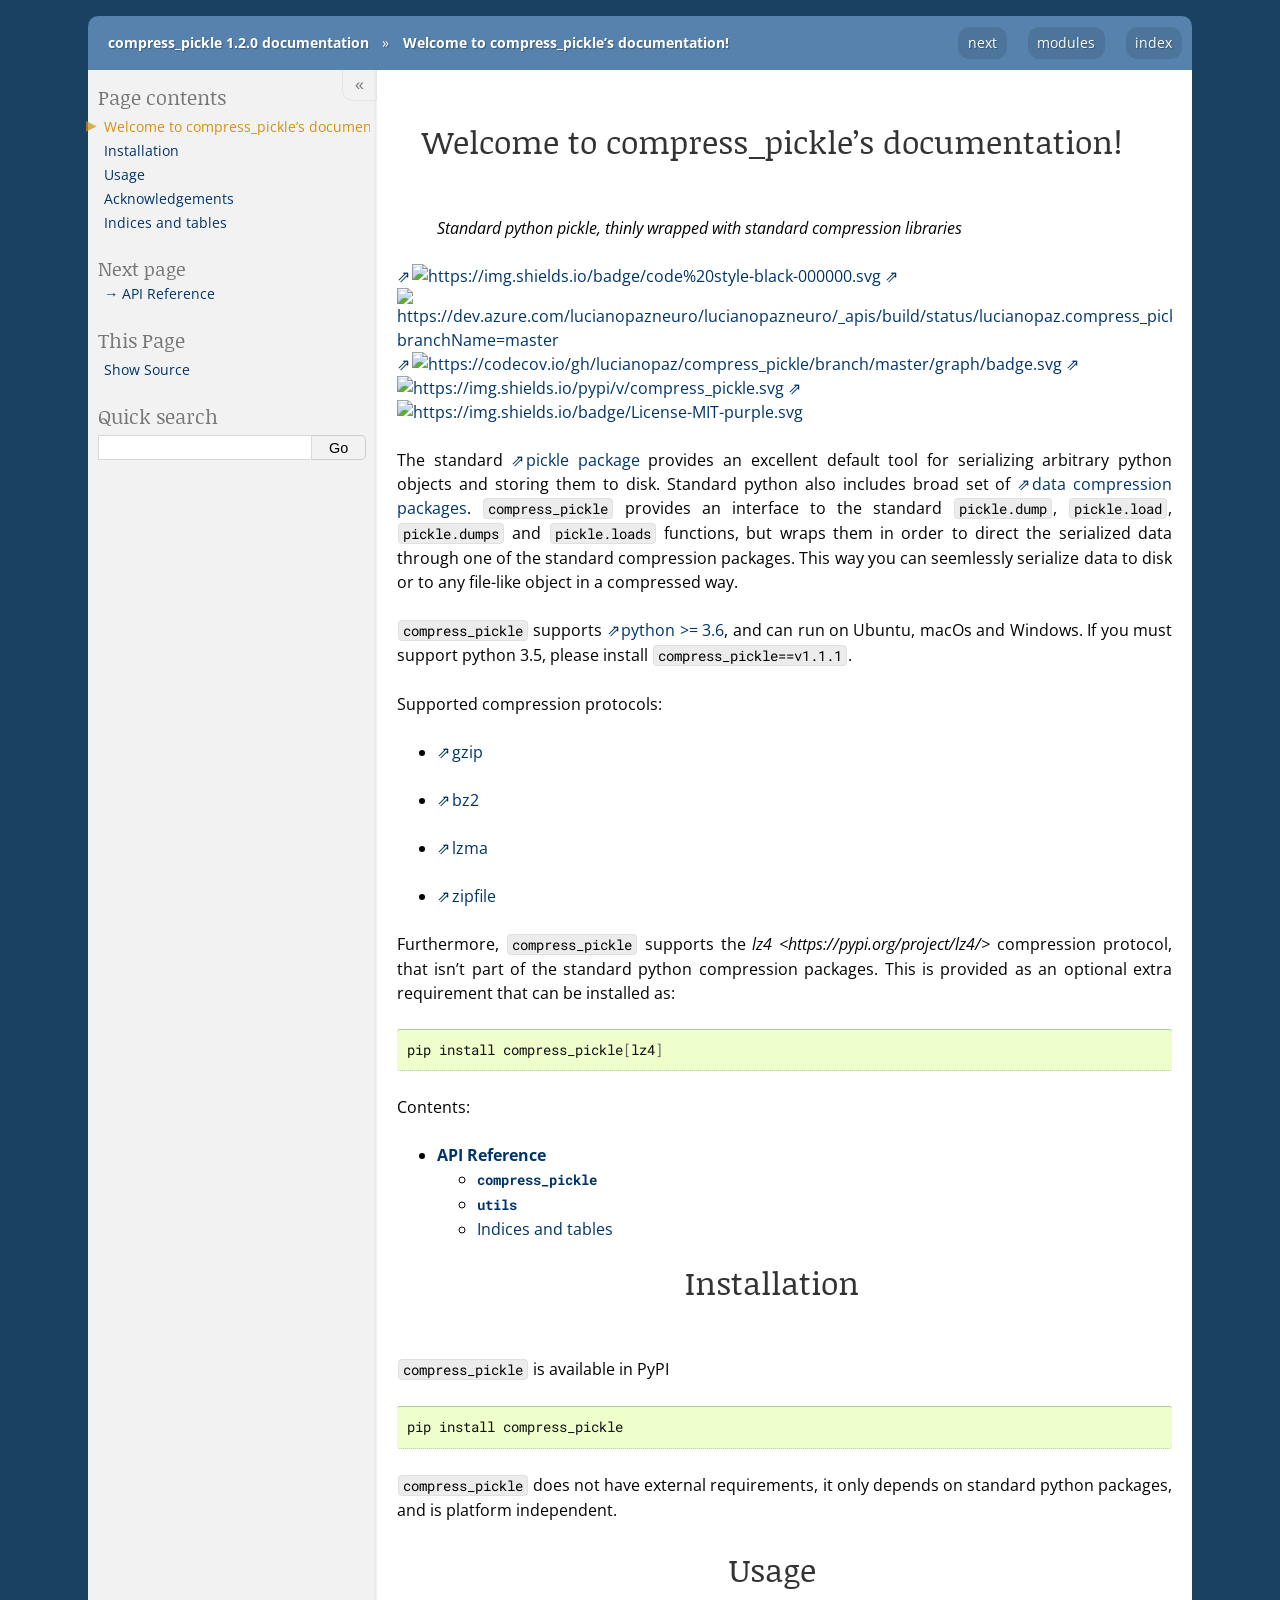
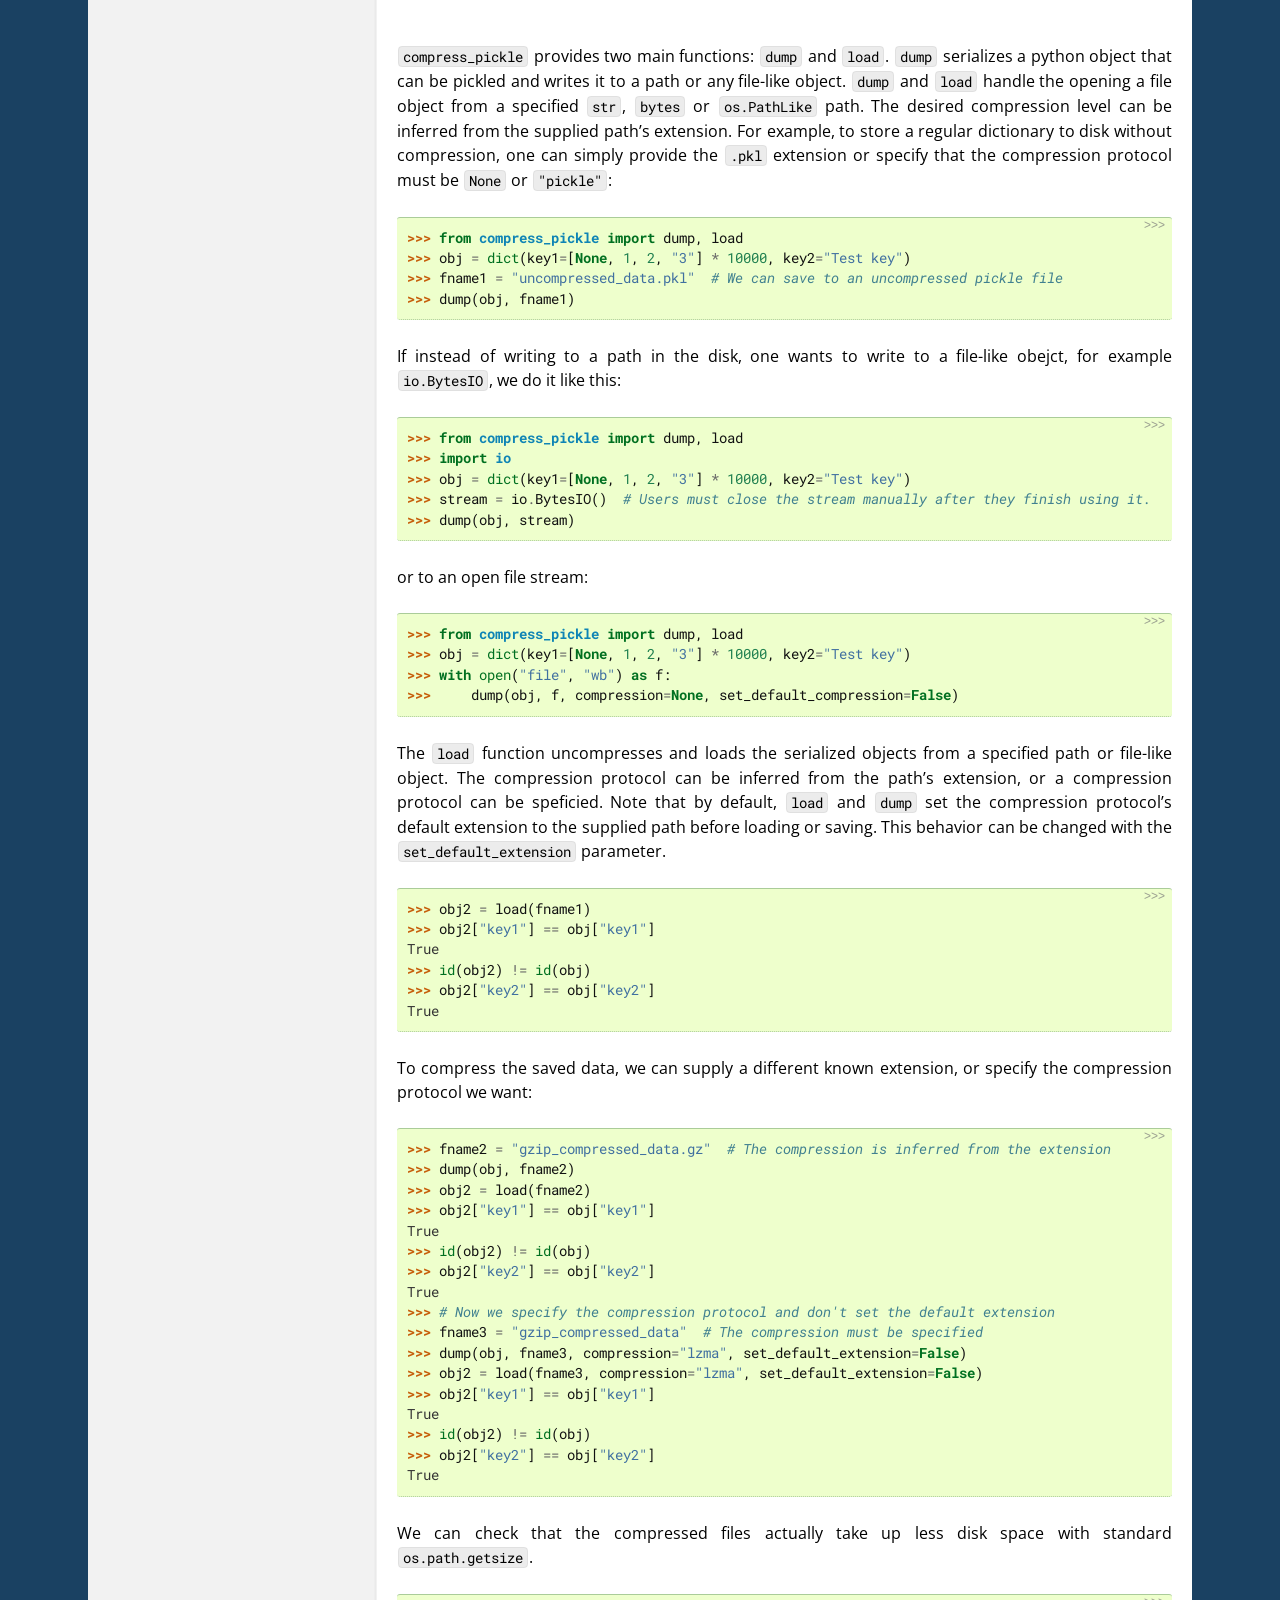
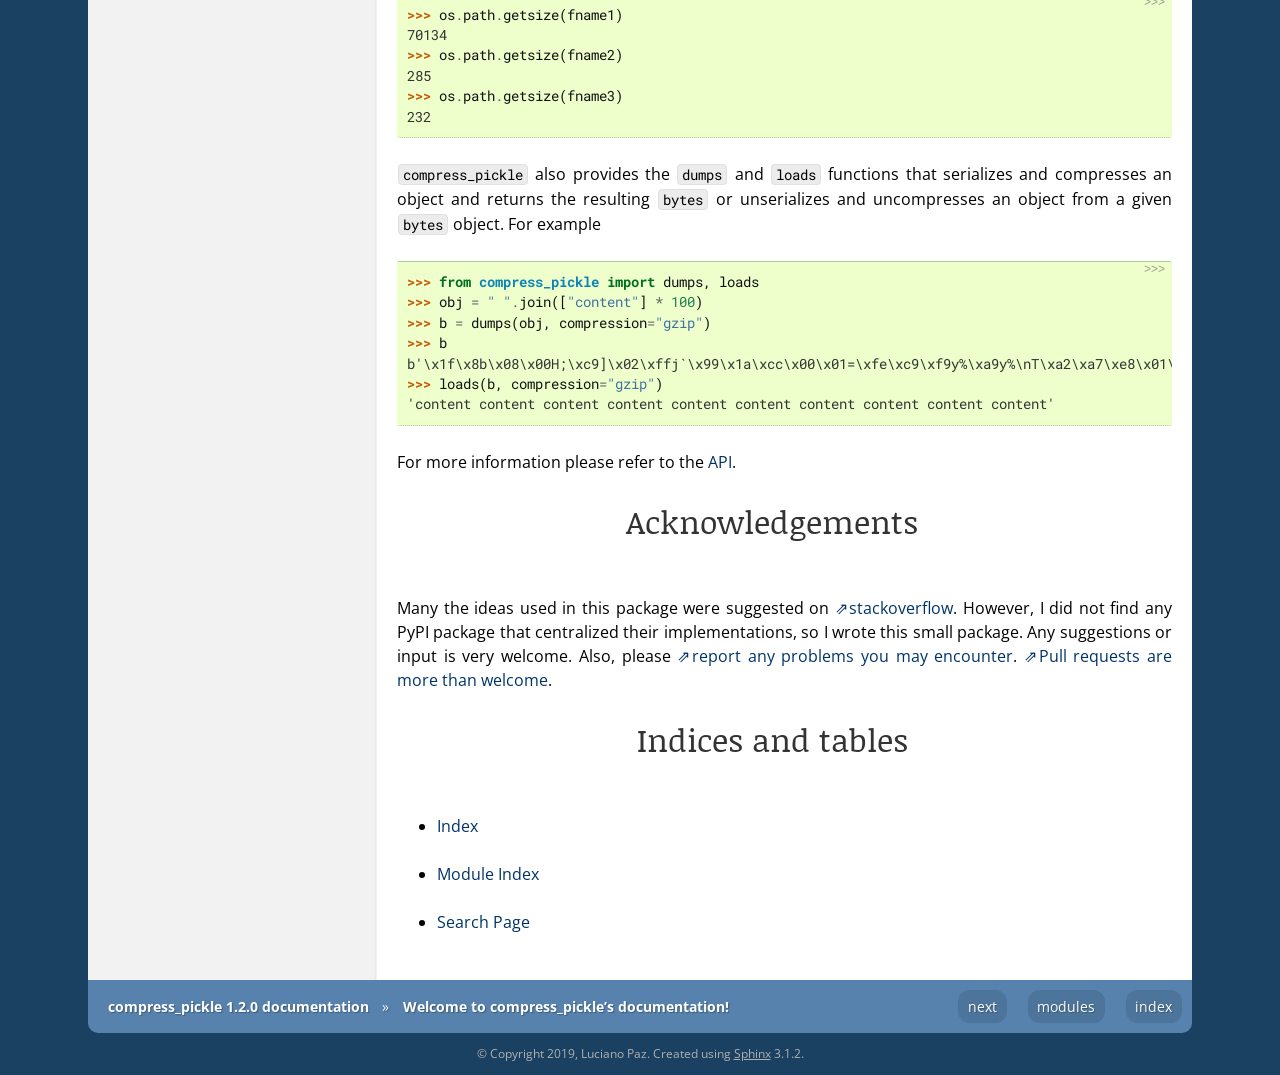
==== commit 652a6e5c: "Publishing GitHub Pages  ***NO_CI***" ====
--- a/docs/html/index.html
+++ b/docs/html/index.html
@@ -77,8 +77,7 @@
 <a class="reference external image-reference" href="https://pypi.org/project/compress-pickle/"><img alt="https://img.shields.io/pypi/v/compress_pickle.svg" src="https://img.shields.io/pypi/v/compress_pickle.svg" /></a>
 <a class="reference external image-reference" href="https://opensource.org/licenses/MIT"><img alt="https://img.shields.io/badge/License-MIT-purple.svg" src="https://img.shields.io/badge/License-MIT-purple.svg" /></a>
 <p>The standard <a class="reference external" href="https://docs.python.org/3/library/pickle.html">pickle package</a> provides an excellent default tool for serializing arbitrary python objects and storing them to disk. Standard python also includes broad set of <a class="reference external" href="https://docs.python.org/3/library/archiving.html">data compression packages</a>. <code class="docutils literal notranslate"><span class="pre">compress_pickle</span></code> provides an interface to the standard <code class="docutils literal notranslate"><span class="pre">pickle.dump</span></code>, <code class="docutils literal notranslate"><span class="pre">pickle.load</span></code>, <code class="docutils literal notranslate"><span class="pre">pickle.dumps</span></code> and <code class="docutils literal notranslate"><span class="pre">pickle.loads</span></code> functions, but wraps them in order to direct the serialized data through one of the standard compression packages. This way you can seemlessly serialize data to disk or to any file-like object in a compressed way.</p>
-<p><code class="docutils literal notranslate"><span class="pre">compress_pickle</span></code> is <a class="reference external" href="https://dev.azure.com/lucianopazneuro/lucianopazneuro/_build/latest?definitionId=1&amp;branchName=master">built and tested on python &gt;= 3.5</a>, and Ubuntu, macOs and Windows.
-<code class="docutils literal notranslate"><span class="pre">compress_pickle</span></code> supports <a class="reference external" href="https://dev.azure.com/lucianopazneuro/lucianopazneuro/_build/latest?definitionId=1&amp;branchName=master">python &gt;= 3.6</a>, and can run on Ubuntu, macOs and Windows. If you must support python 3.5, please install <code class="docutils literal notranslate"><span class="pre">compress_pickle==v1.1.1</span></code>.</p>
+<p><code class="docutils literal notranslate"><span class="pre">compress_pickle</span></code> supports <a class="reference external" href="https://dev.azure.com/lucianopazneuro/lucianopazneuro/_build/latest?definitionId=1&amp;branchName=master">python &gt;= 3.6</a>, and can run on Ubuntu, macOs and Windows. If you must support python 3.5, please install <code class="docutils literal notranslate"><span class="pre">compress_pickle==v1.1.1</span></code>.</p>
 <p>Supported compression protocols:</p>
 <ul class="simple">
 <li><p><a class="reference external" href="https://docs.python.org/3/library/gzip.html">gzip</a></p></li>
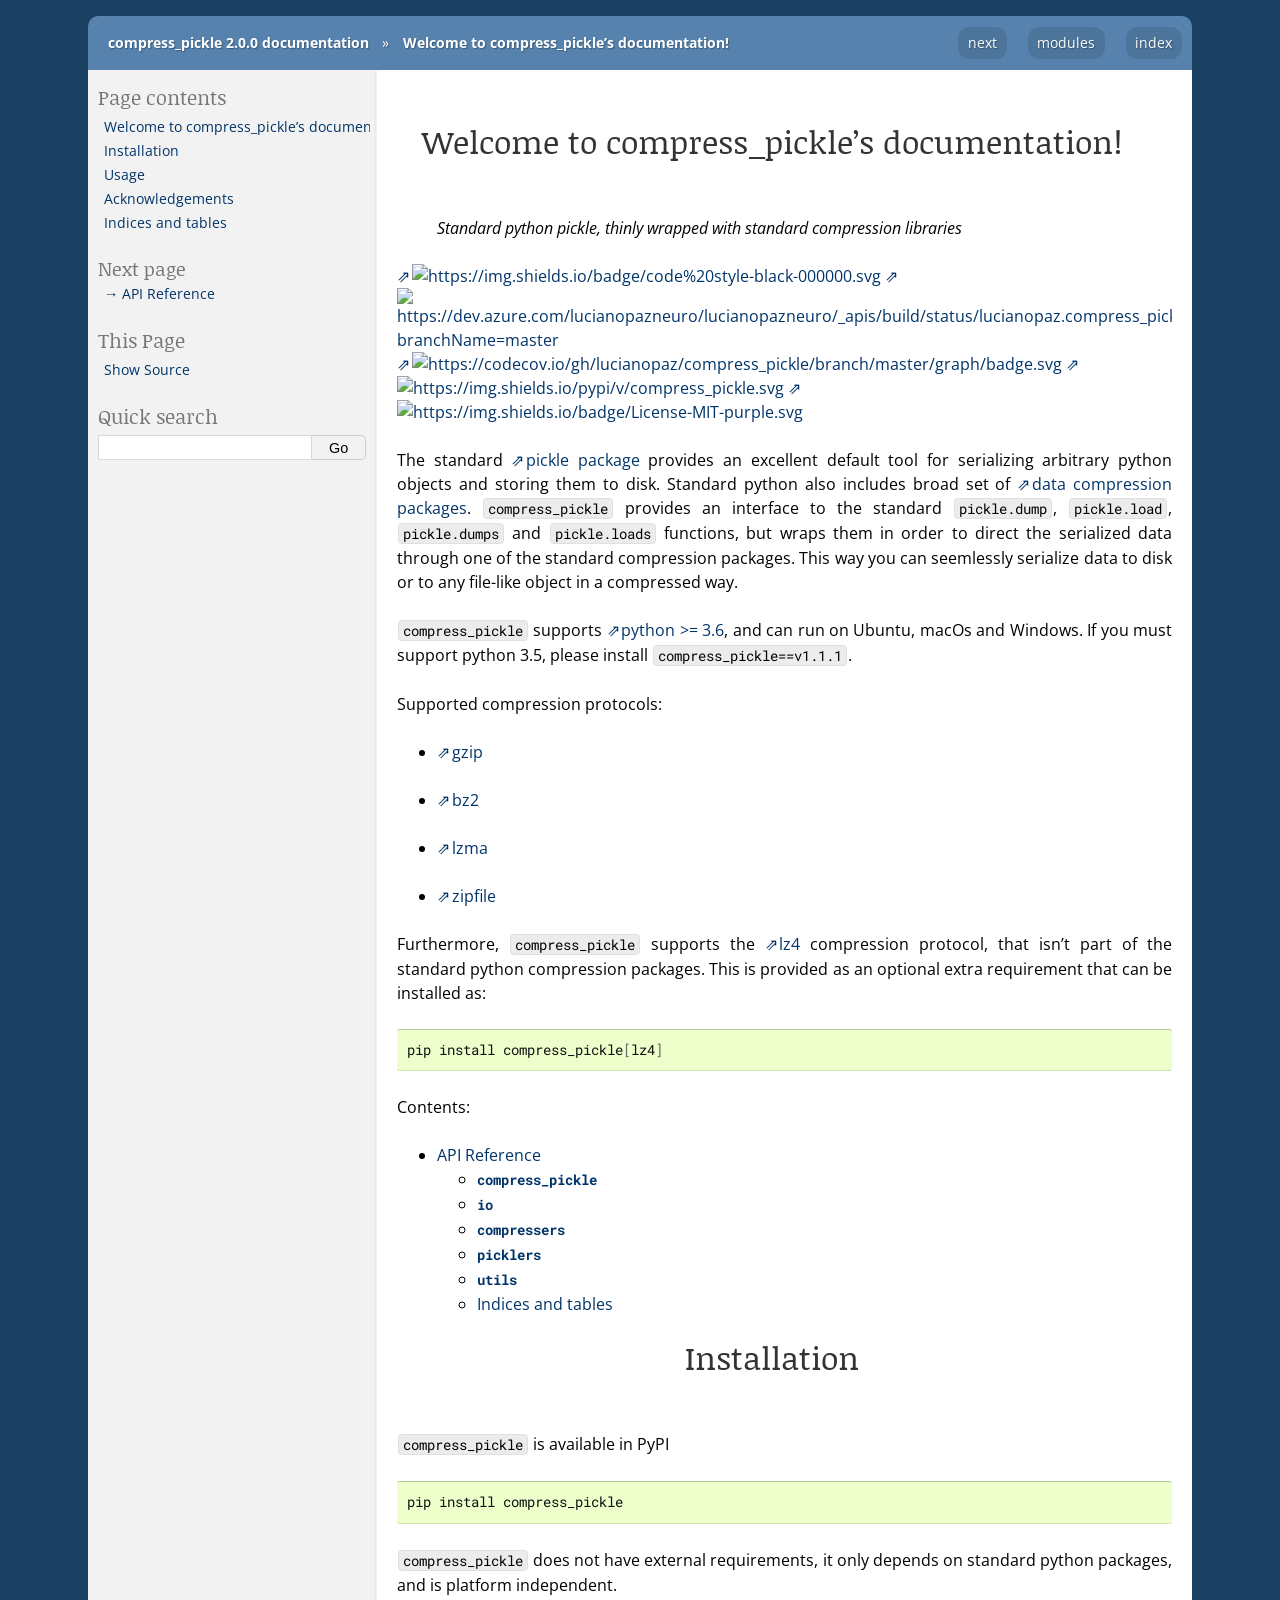
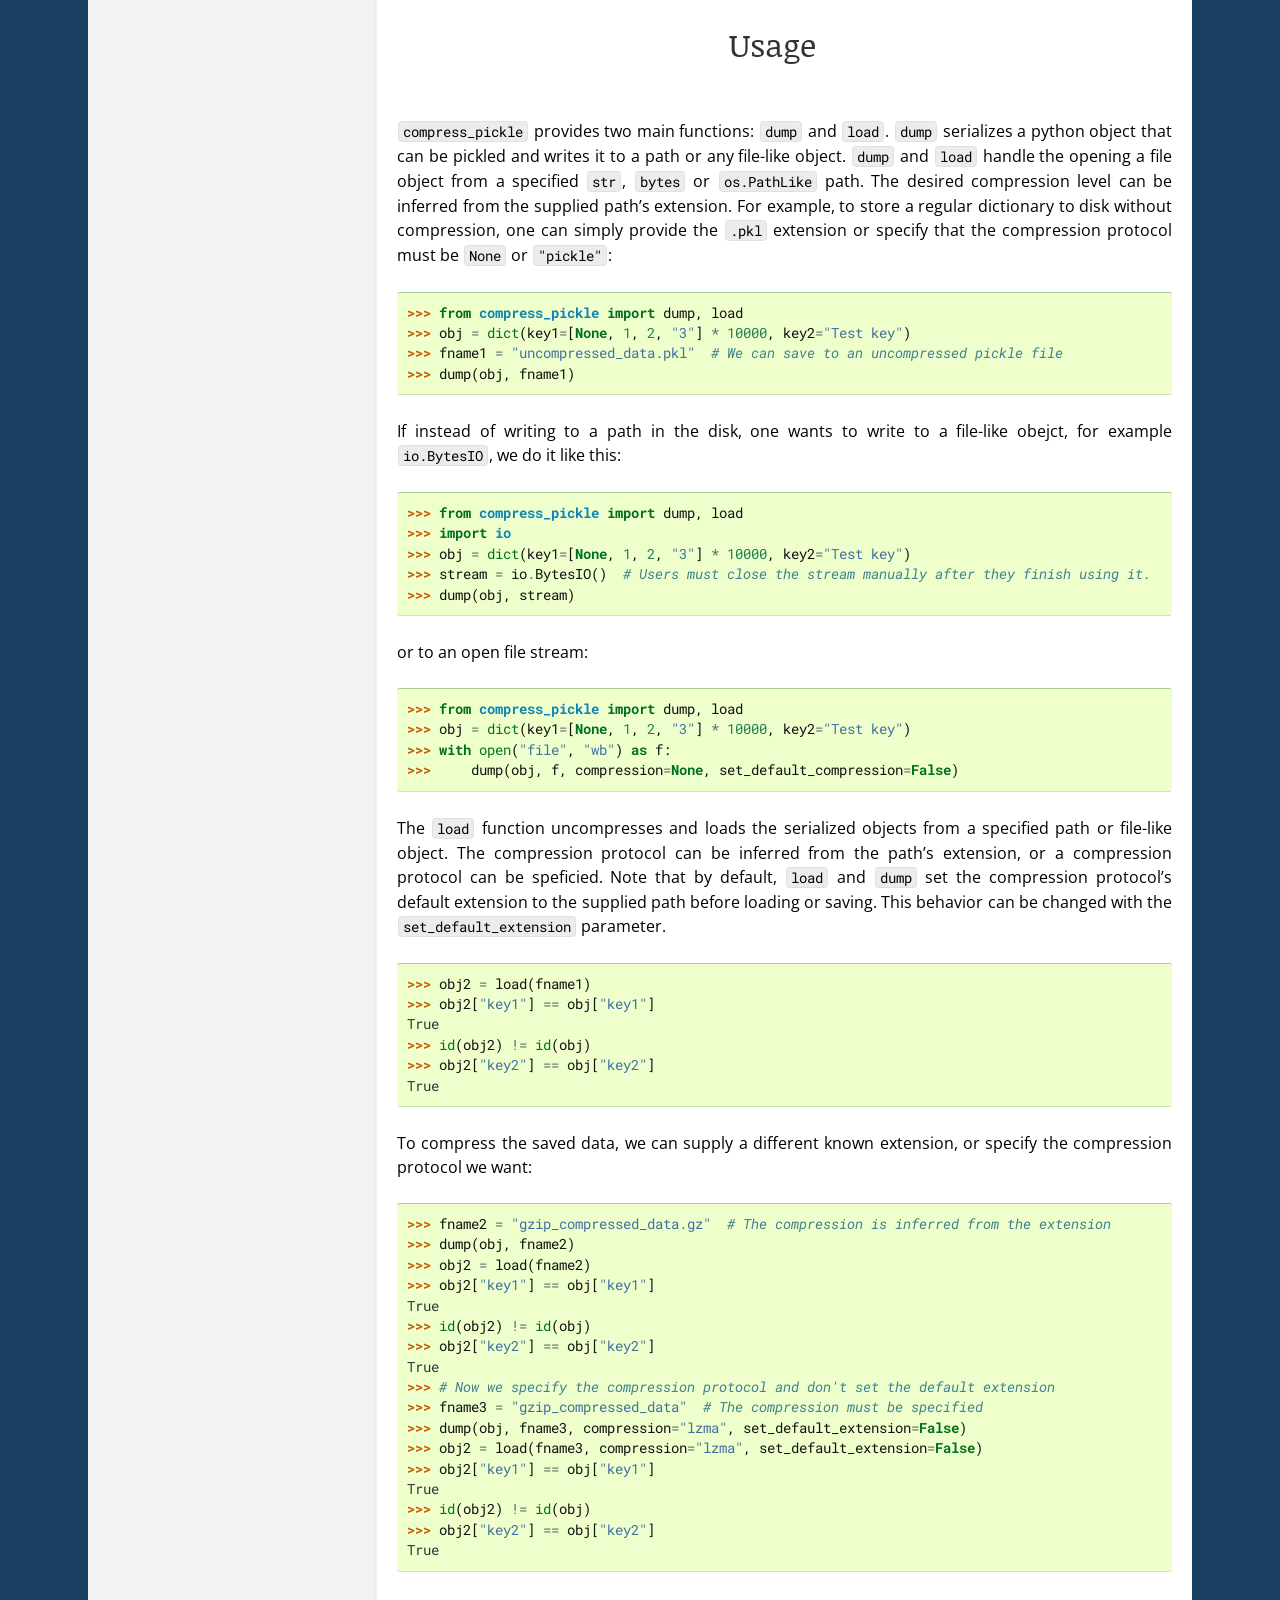
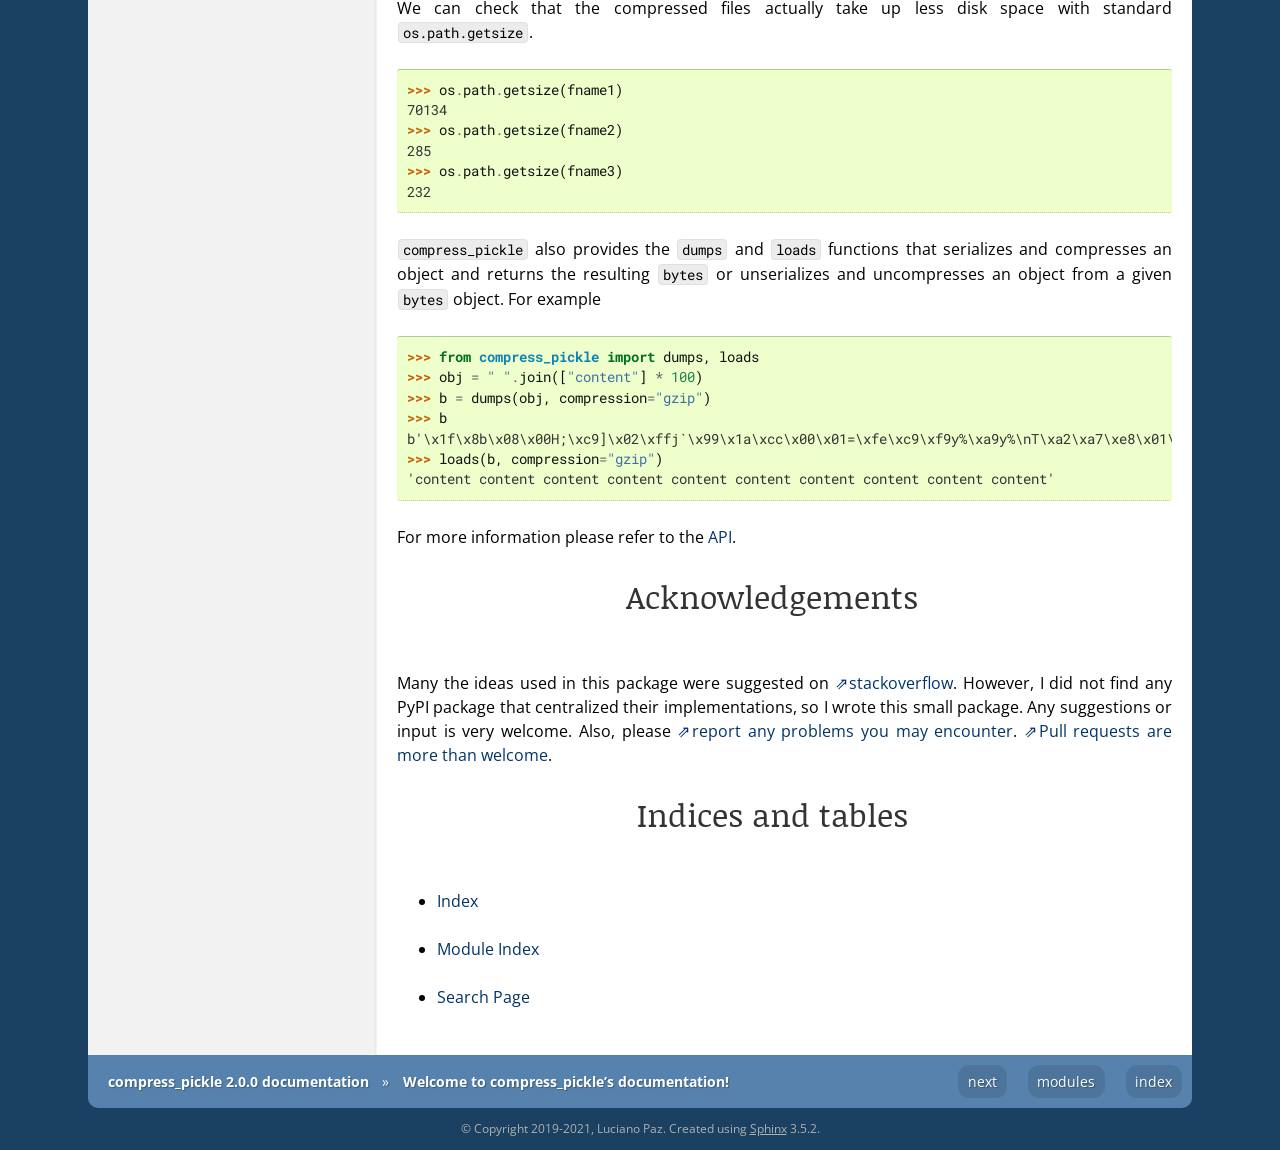
==== commit 99ce03df: "Publishing GitHub Pages  ***NO_CI***" ====
--- a/docs/html/index.html
+++ b/docs/html/index.html
@@ -6,17 +6,16 @@
 <html>
   <head>
     <meta charset="utf-8" />
-    <meta name="viewport" content="width=device-width, initial-scale=1.0">
-    <title>Welcome to compress_pickle’s documentation! &#8212; compress_pickle 1.2.0 documentation</title>
+    <meta name="viewport" content="width=device-width, initial-scale=1.0" />
+    <title>Welcome to compress_pickle’s documentation! &#8212; compress_pickle 2.0.0 documentation</title>
+    <link rel="stylesheet" href="_static/pygments.css" type="text/css" />
     <link rel="stylesheet" href="_static/cloud.css" type="text/css" />
-    <link rel="stylesheet" href="_static/pygments.css" type="text/css" />
     <link rel="stylesheet" href="https://fonts.googleapis.com/css?family=Noticia+Text:400,i,b,bi|Open+Sans:400,i,b,bi|Roboto+Mono:400,i,b,bi&amp;display=swap" type="text/css" />
     
     <script id="documentation_options" data-url_root="./" src="_static/documentation_options.js"></script>
     <script src="_static/jquery.js"></script>
     <script src="_static/underscore.js"></script>
     <script src="_static/doctools.js"></script>
-    <script src="_static/language_data.js"></script>
 
     
     
@@ -53,7 +52,7 @@
         <li class="right" >
           <a href="api.html" title="API Reference"
              accesskey="N">next</a> &nbsp; &nbsp;</li>
-    <li><a href="#">compress_pickle 1.2.0 documentation</a> &#187;</li>
+    <li><a href="#">compress_pickle 2.0.0 documentation</a> &#187;</li>
 
         <li class="nav-item nav-item-this"><a href="">Welcome to compress_pickle’s documentation!</a></li> 
       </ul>
@@ -85,7 +84,7 @@
 <li><p><a class="reference external" href="https://docs.python.org/3/library/lzma.html">lzma</a></p></li>
 <li><p><a class="reference external" href="https://docs.python.org/3/library/zipfile.html">zipfile</a></p></li>
 </ul>
-<p>Furthermore, <code class="docutils literal notranslate"><span class="pre">compress_pickle</span></code> supports the <cite>lz4 &lt;https://pypi.org/project/lz4/&gt;</cite> compression protocol, that isn’t part of the standard python compression packages. This is provided as an optional extra requirement that can be installed as:</p>
+<p>Furthermore, <code class="docutils literal notranslate"><span class="pre">compress_pickle</span></code> supports the <a class="reference external" href="https://pypi.org/project/lz4/">lz4</a> compression protocol, that isn’t part of the standard python compression packages. This is provided as an optional extra requirement that can be installed as:</p>
 <div class="highlight-bash notranslate"><div class="highlight"><pre><span></span>pip install compress_pickle<span class="o">[</span>lz4<span class="o">]</span>
 </pre></div>
 </div>
@@ -94,6 +93,9 @@
 <ul>
 <li class="toctree-l1"><a class="reference internal" href="api.html">API Reference</a><ul>
 <li class="toctree-l2"><a class="reference internal" href="api/compress_pickle.html"><code class="docutils literal notranslate"><span class="pre">compress_pickle</span></code></a></li>
+<li class="toctree-l2"><a class="reference internal" href="api/io.html"><code class="docutils literal notranslate"><span class="pre">io</span></code></a></li>
+<li class="toctree-l2"><a class="reference internal" href="api/compressers.html"><code class="docutils literal notranslate"><span class="pre">compressers</span></code></a></li>
+<li class="toctree-l2"><a class="reference internal" href="api/picklers.html"><code class="docutils literal notranslate"><span class="pre">picklers</span></code></a></li>
 <li class="toctree-l2"><a class="reference internal" href="api/utils.html"><code class="docutils literal notranslate"><span class="pre">utils</span></code></a></li>
 <li class="toctree-l2"><a class="reference internal" href="api.html#indices-and-tables">Indices and tables</a></li>
 </ul>
@@ -270,7 +272,7 @@
         <li class="right" >
           <a href="api.html" title="API Reference"
              >next</a> &nbsp; &nbsp;</li>
-    <li><a href="#">compress_pickle 1.2.0 documentation</a> &#187;</li>
+    <li><a href="#">compress_pickle 2.0.0 documentation</a> &#187;</li>
 
         <li class="nav-item nav-item-this"><a href="">Welcome to compress_pickle’s documentation!</a></li> 
       </ul>
@@ -278,8 +280,8 @@
     </div>
 
     <div class="footer" role="contentinfo">
-        &#169; Copyright 2019, Luciano Paz.
-      Created using <a href="https://www.sphinx-doc.org/">Sphinx</a> 3.1.2.
+        &#169; Copyright 2019-2021, Luciano Paz.
+      Created using <a href="https://www.sphinx-doc.org/">Sphinx</a> 3.5.2.
     </div>
     <!-- cloud_sptheme 1.4 -->
   </body>
--- a/docs/html/_static/pygments.css
+++ b/docs/html/_static/pygments.css
@@ -1,5 +1,10 @@
+pre { line-height: 125%; }
+td.linenos .normal { color: inherit; background-color: transparent; padding-left: 5px; padding-right: 5px; }
+span.linenos { color: inherit; background-color: transparent; padding-left: 5px; padding-right: 5px; }
+td.linenos .special { color: #000000; background-color: #ffffc0; padding-left: 5px; padding-right: 5px; }
+span.linenos.special { color: #000000; background-color: #ffffc0; padding-left: 5px; padding-right: 5px; }
 .highlight .hll { background-color: #ffffcc }
-.highlight  { background: #eeffcc; }
+.highlight { background: #eeffcc; }
 .highlight .c { color: #408090; font-style: italic } /* Comment */
 .highlight .err { border: 1px solid #FF0000 } /* Error */
 .highlight .k { color: #007020; font-weight: bold } /* Keyword */
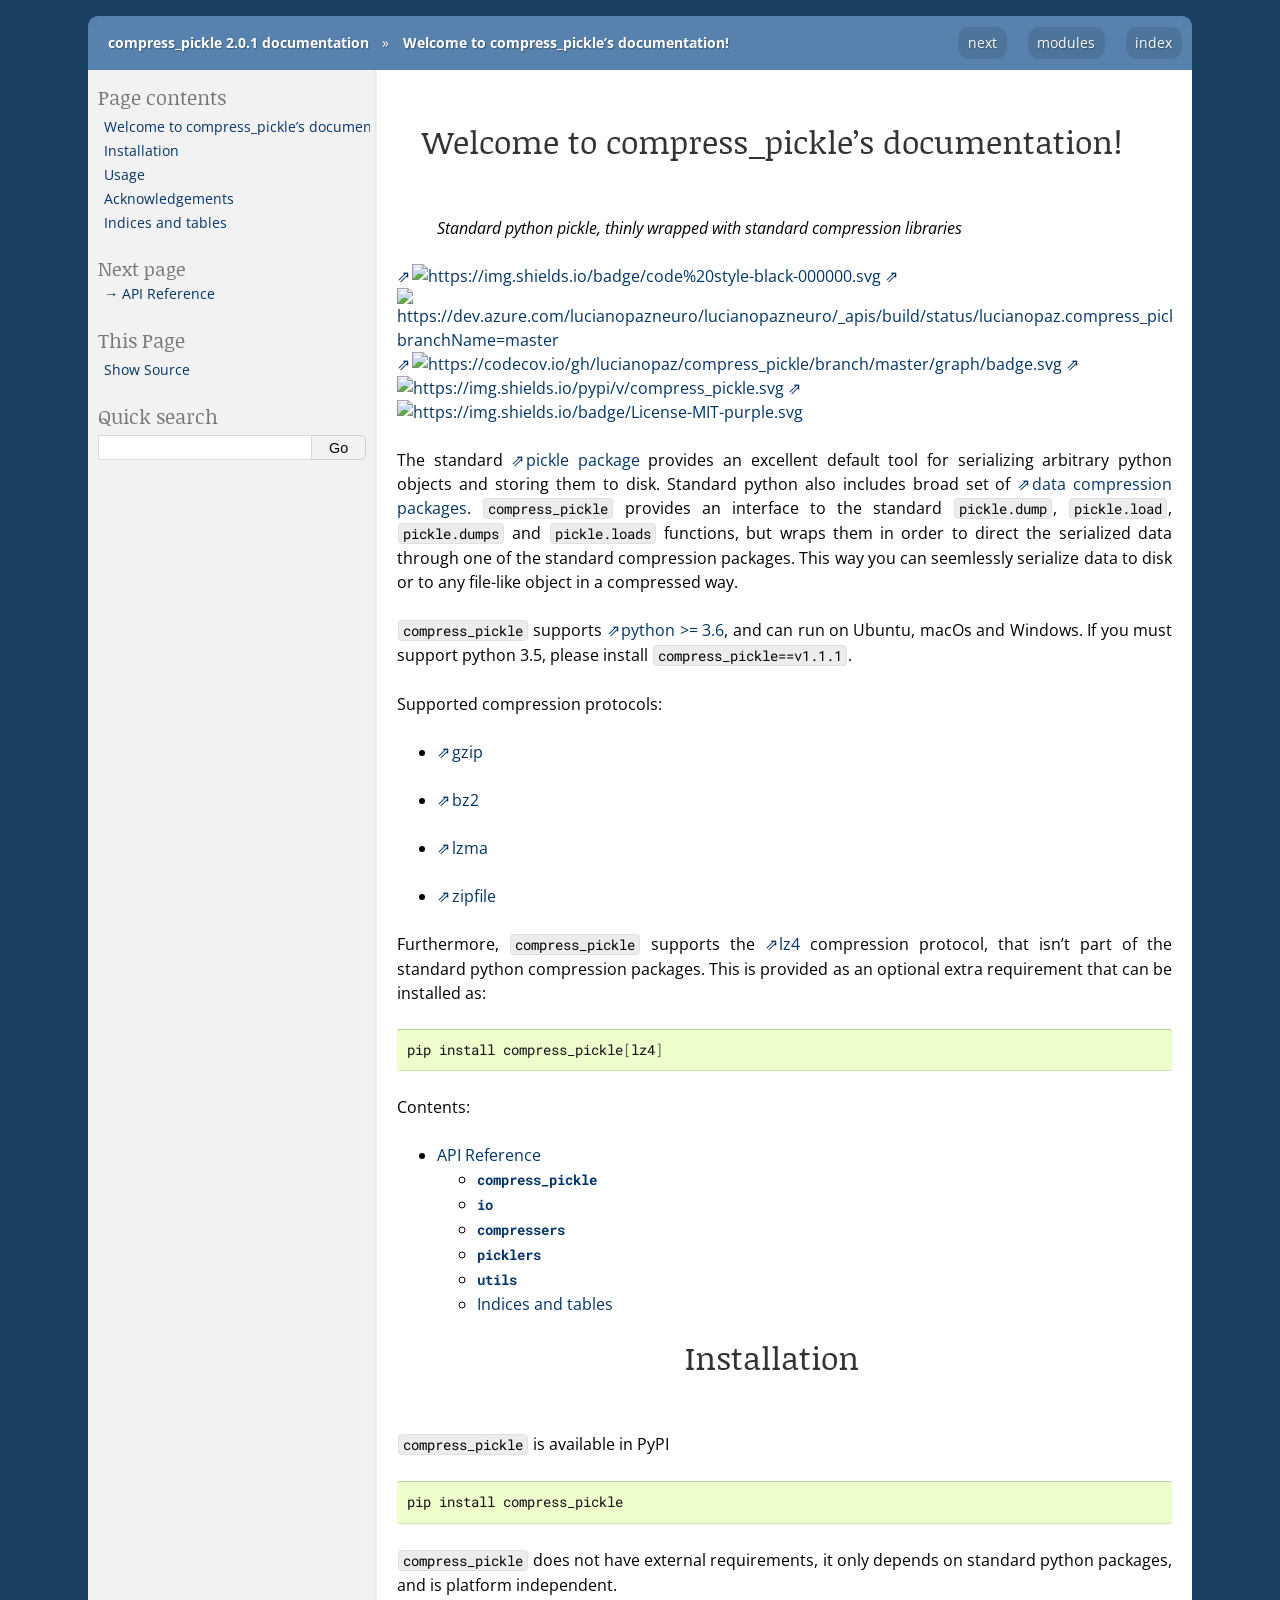
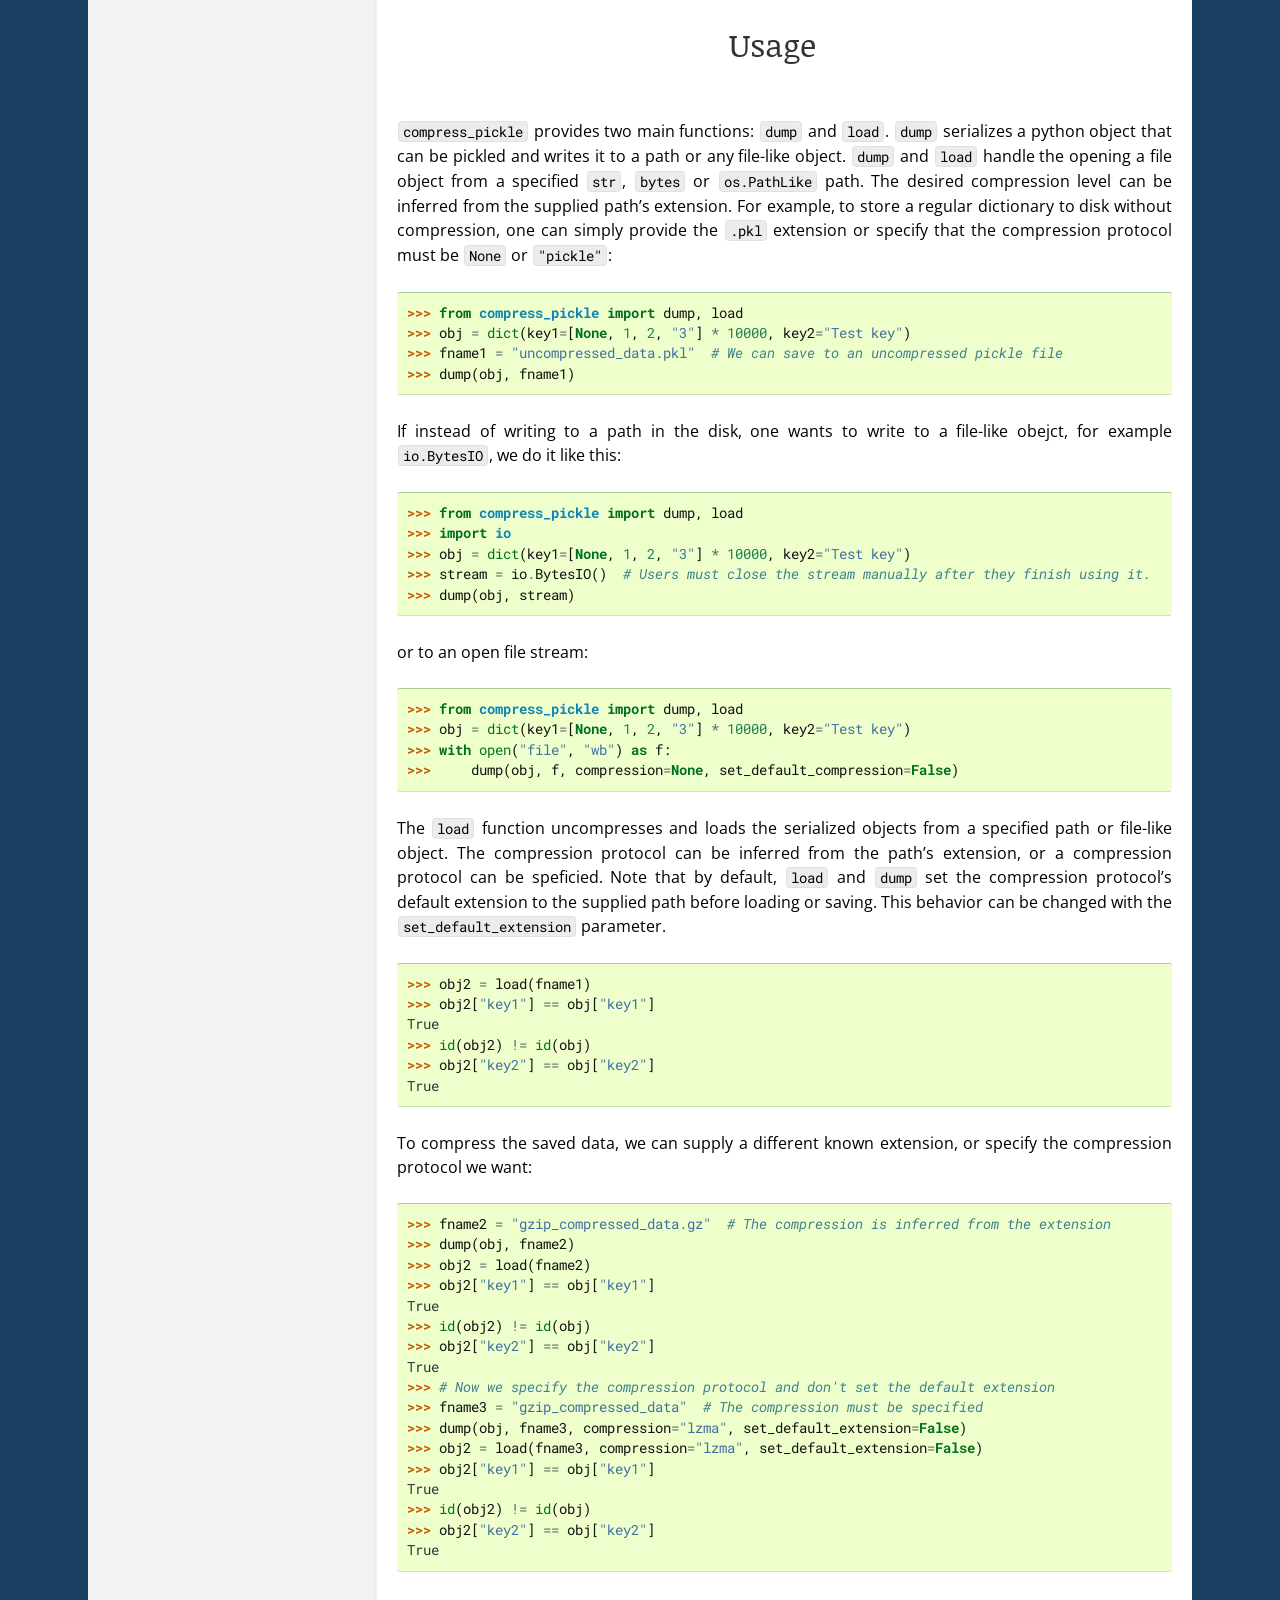
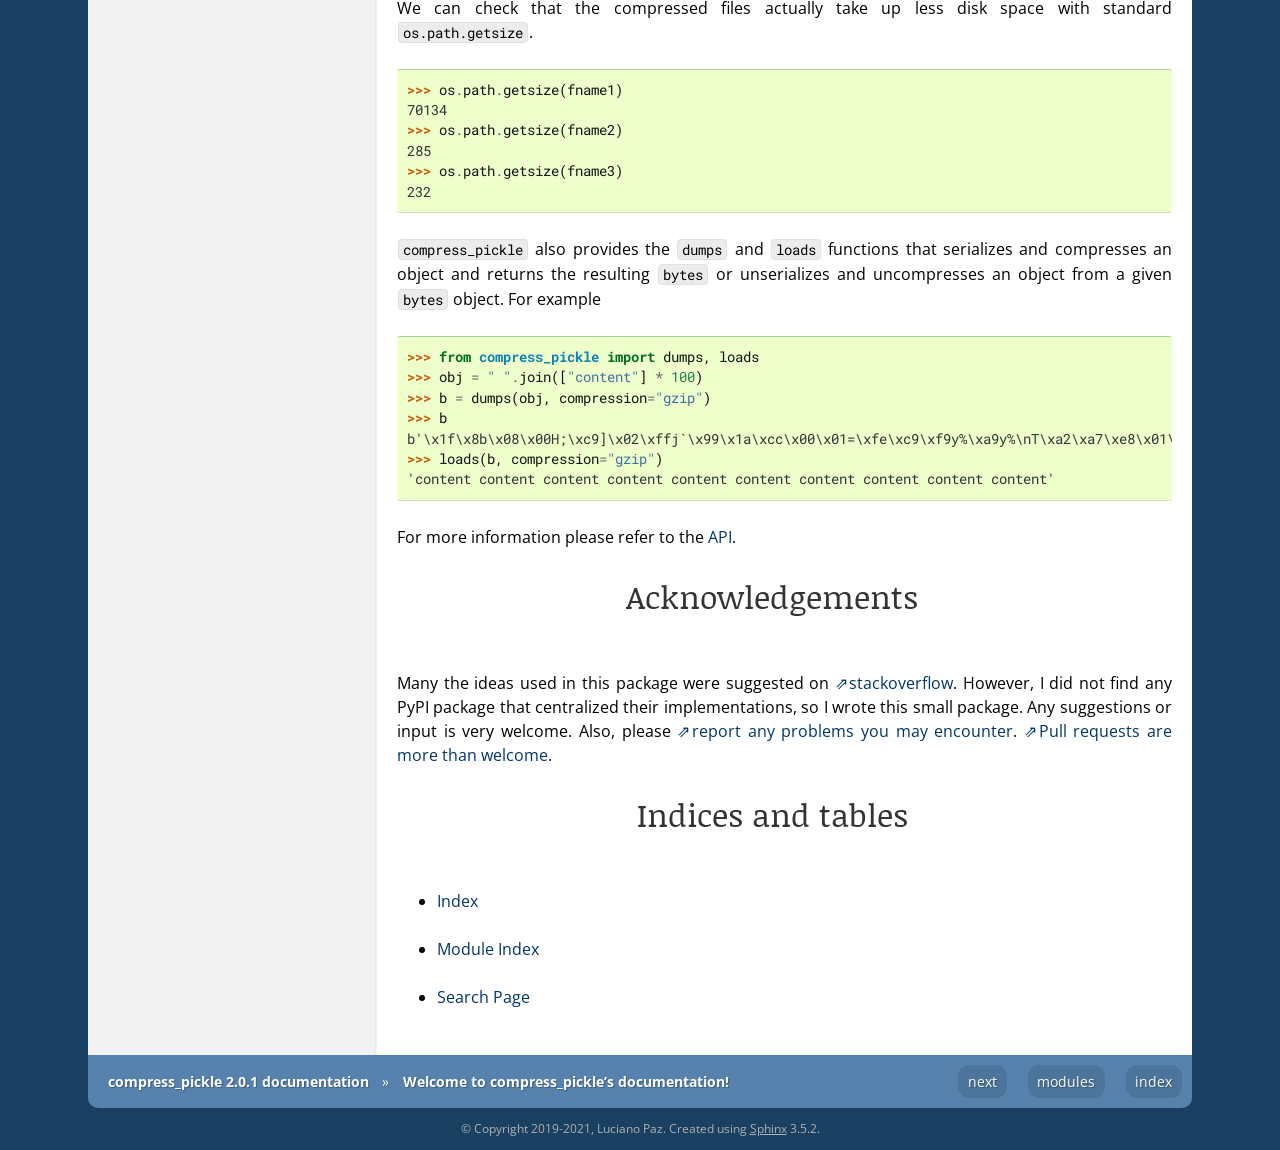
==== commit a15a6e88: "Publishing GitHub Pages  ***NO_CI***" ====
--- a/docs/html/index.html
+++ b/docs/html/index.html
@@ -7,7 +7,7 @@
   <head>
     <meta charset="utf-8" />
     <meta name="viewport" content="width=device-width, initial-scale=1.0" />
-    <title>Welcome to compress_pickle’s documentation! &#8212; compress_pickle 2.0.0 documentation</title>
+    <title>Welcome to compress_pickle’s documentation! &#8212; compress_pickle 2.0.1 documentation</title>
     <link rel="stylesheet" href="_static/pygments.css" type="text/css" />
     <link rel="stylesheet" href="_static/cloud.css" type="text/css" />
     <link rel="stylesheet" href="https://fonts.googleapis.com/css?family=Noticia+Text:400,i,b,bi|Open+Sans:400,i,b,bi|Roboto+Mono:400,i,b,bi&amp;display=swap" type="text/css" />
@@ -52,7 +52,7 @@
         <li class="right" >
           <a href="api.html" title="API Reference"
              accesskey="N">next</a> &nbsp; &nbsp;</li>
-    <li><a href="#">compress_pickle 2.0.0 documentation</a> &#187;</li>
+    <li><a href="#">compress_pickle 2.0.1 documentation</a> &#187;</li>
 
         <li class="nav-item nav-item-this"><a href="">Welcome to compress_pickle’s documentation!</a></li> 
       </ul>
@@ -272,7 +272,7 @@
         <li class="right" >
           <a href="api.html" title="API Reference"
              >next</a> &nbsp; &nbsp;</li>
-    <li><a href="#">compress_pickle 2.0.0 documentation</a> &#187;</li>
+    <li><a href="#">compress_pickle 2.0.1 documentation</a> &#187;</li>
 
         <li class="nav-item nav-item-this"><a href="">Welcome to compress_pickle’s documentation!</a></li> 
       </ul>
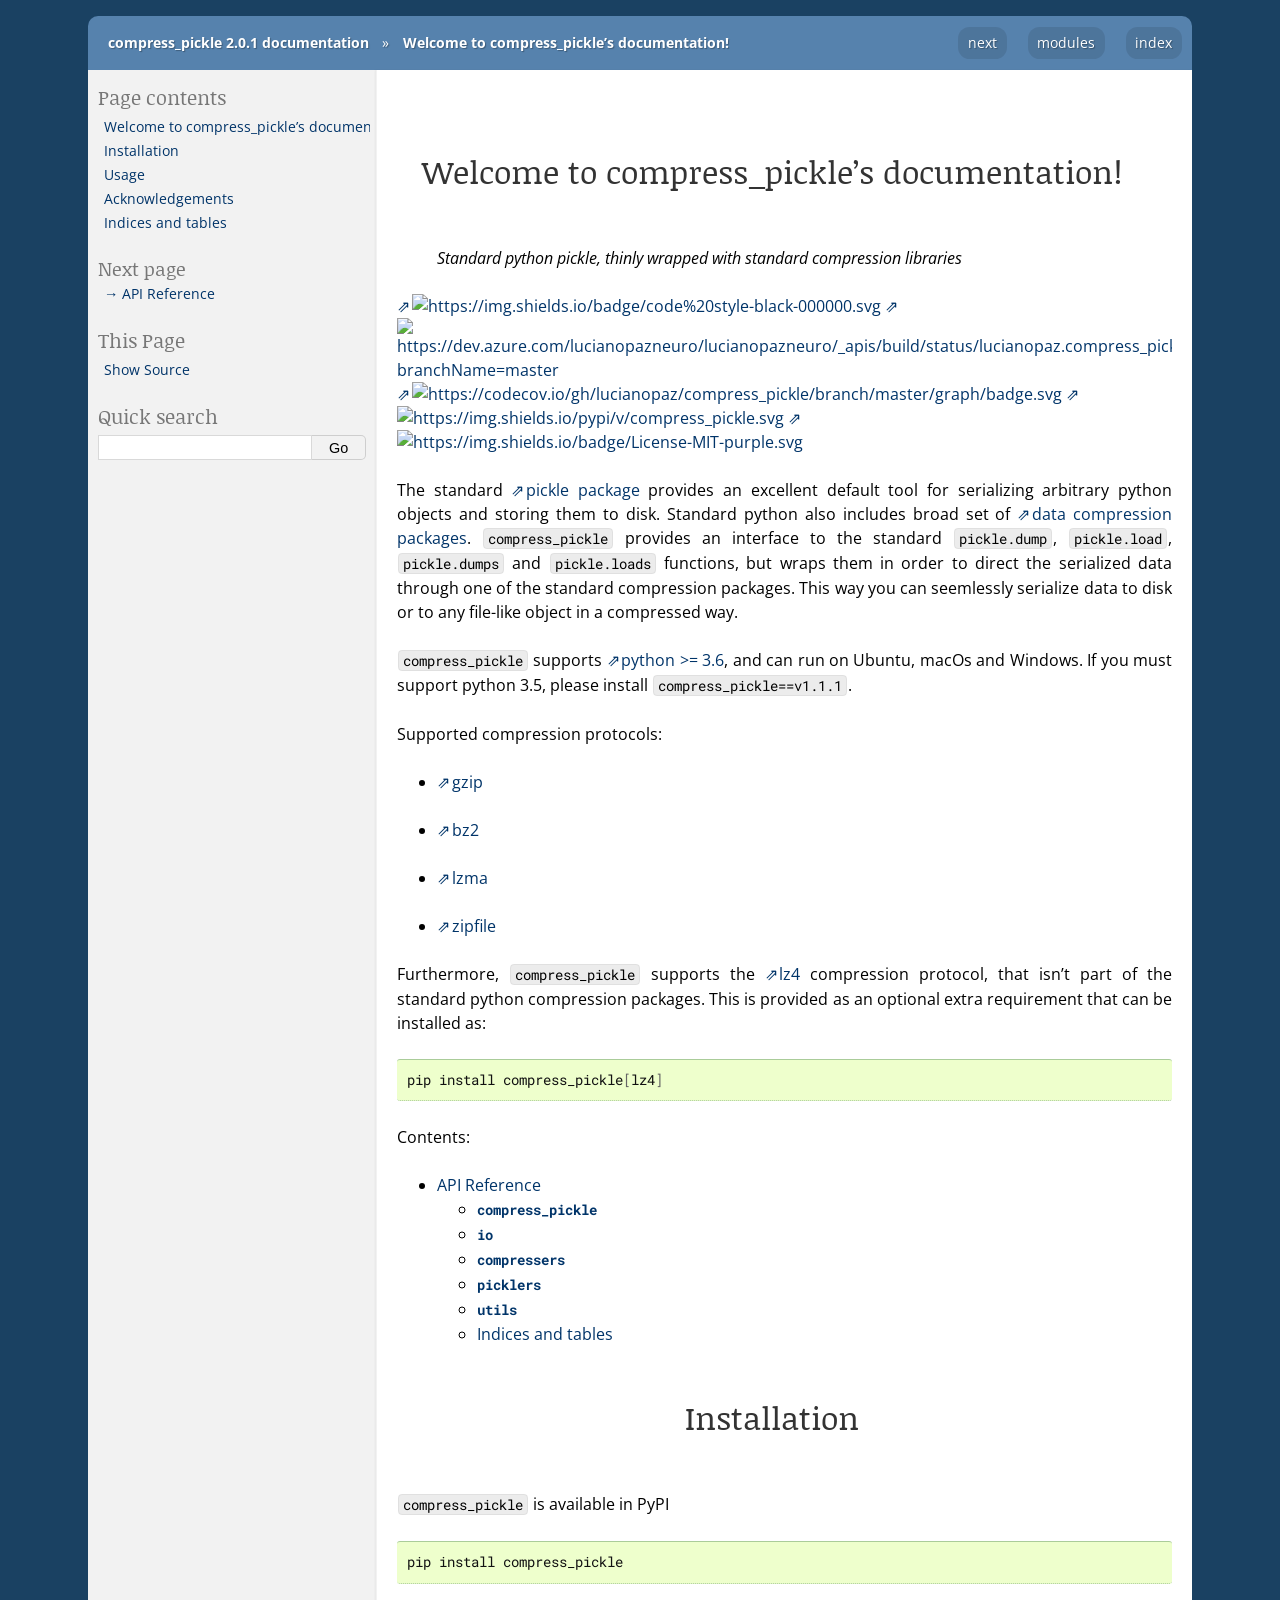
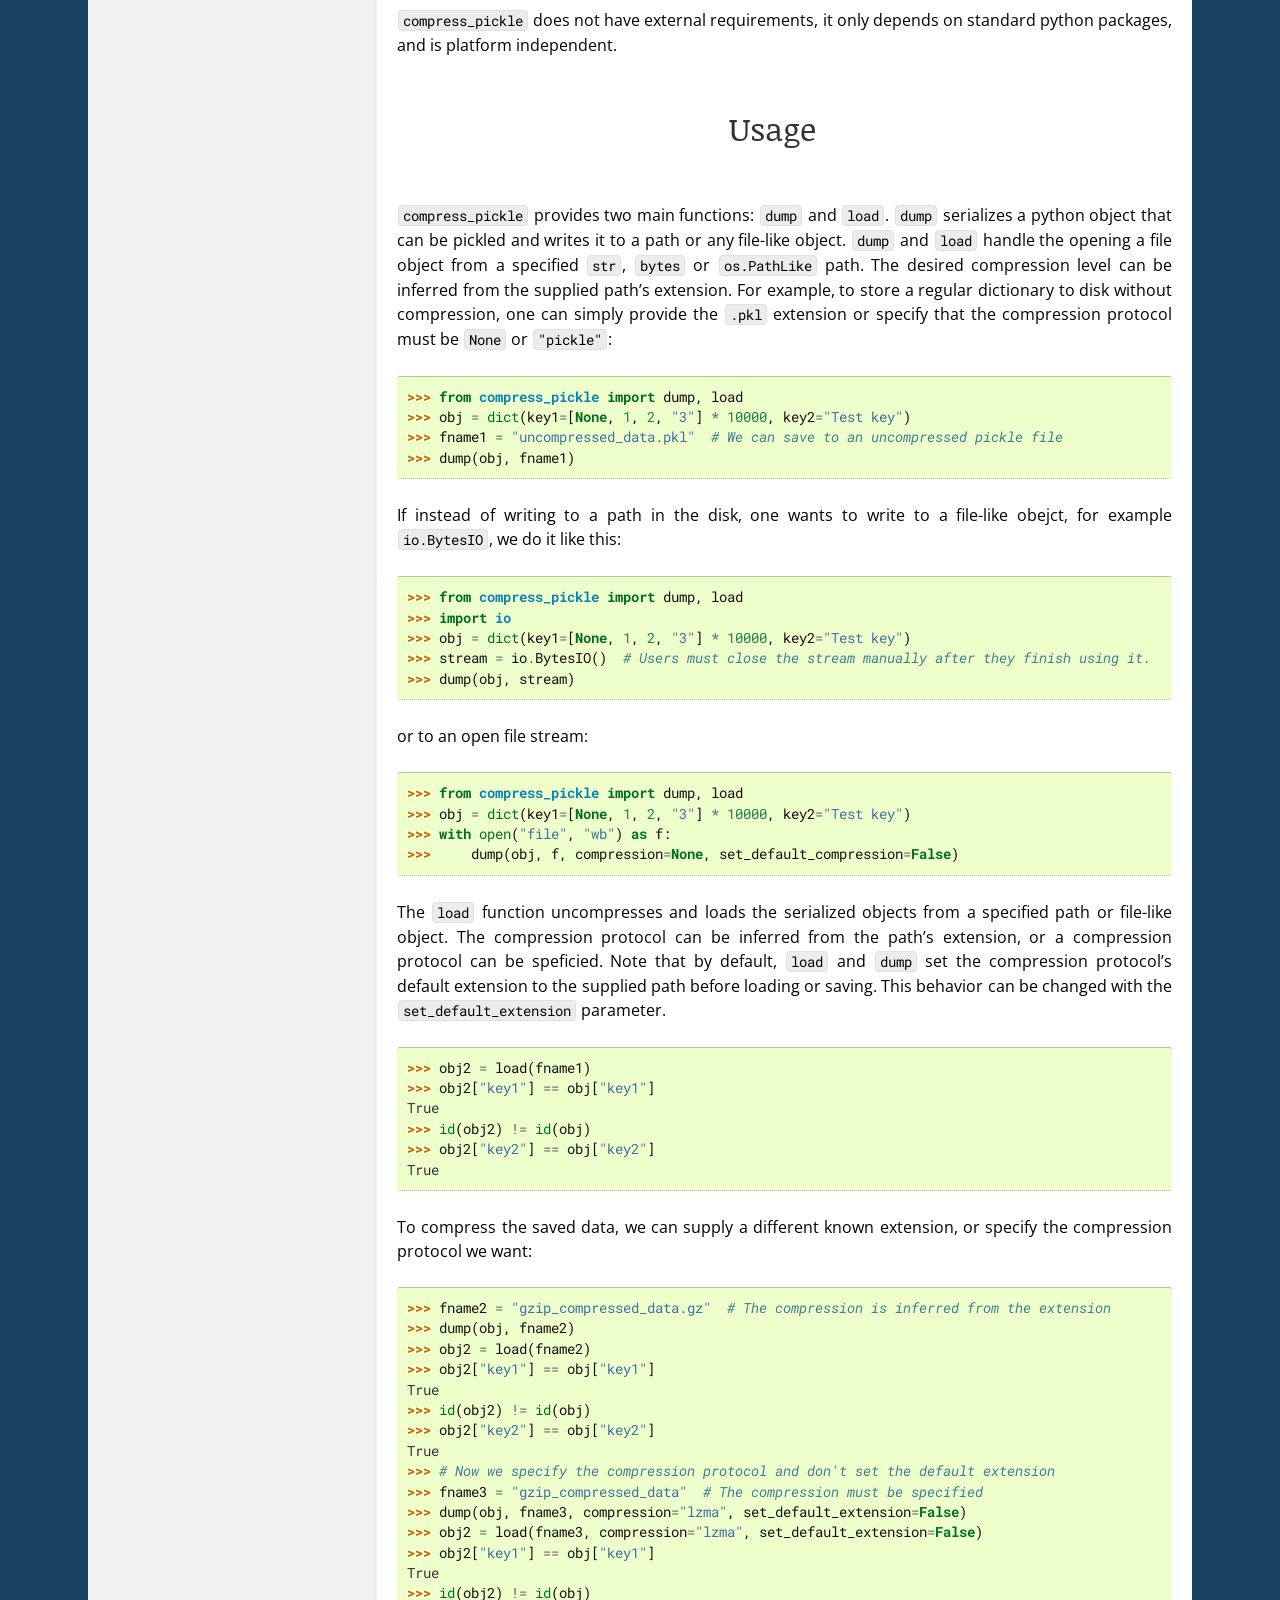
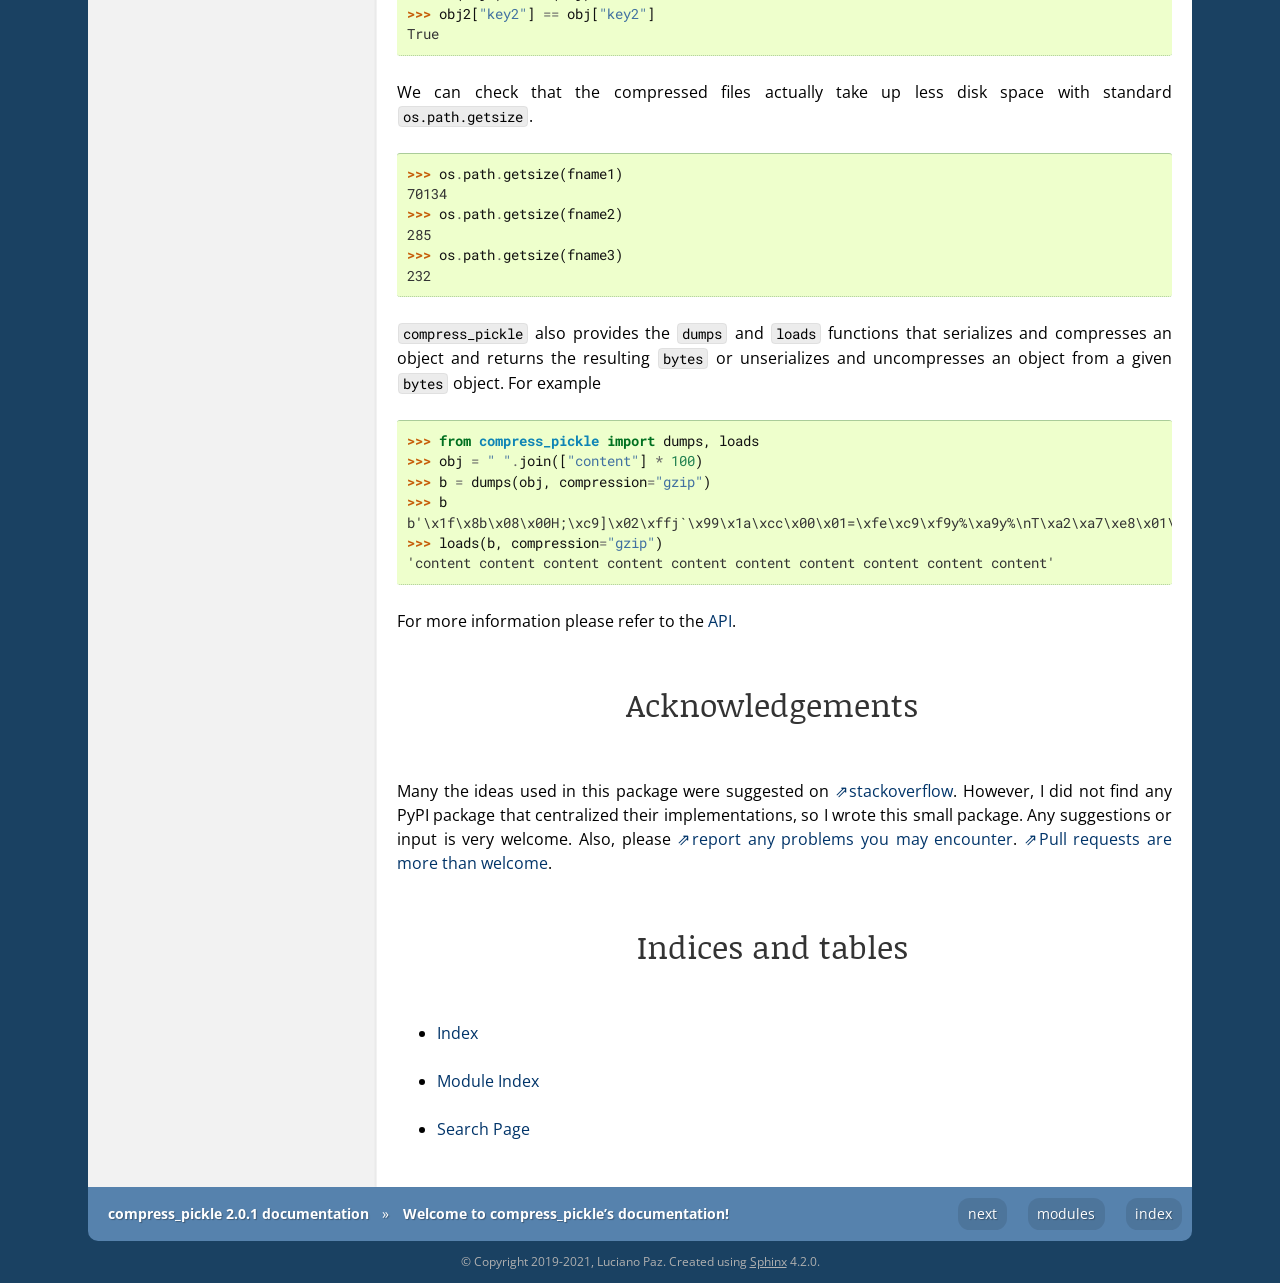
==== commit 7f0f9997: "Publishing GitHub Pages  ***NO_CI***" ====
--- a/docs/html/index.html
+++ b/docs/html/index.html
@@ -6,13 +6,14 @@
 <html>
   <head>
     <meta charset="utf-8" />
-    <meta name="viewport" content="width=device-width, initial-scale=1.0" />
+    <meta name="viewport" content="width=device-width, initial-scale=1.0" /><meta name="generator" content="Docutils 0.17.1: http://docutils.sourceforge.net/" />
+
     <title>Welcome to compress_pickle’s documentation! &#8212; compress_pickle 2.0.1 documentation</title>
-    <link rel="stylesheet" href="_static/pygments.css" type="text/css" />
-    <link rel="stylesheet" href="_static/cloud.css" type="text/css" />
+    <link rel="stylesheet" type="text/css" href="_static/pygments.css" />
+    <link rel="stylesheet" type="text/css" href="_static/cloud.css" />
     <link rel="stylesheet" href="https://fonts.googleapis.com/css?family=Noticia+Text:400,i,b,bi|Open+Sans:400,i,b,bi|Roboto+Mono:400,i,b,bi&amp;display=swap" type="text/css" />
     
-    <script id="documentation_options" data-url_root="./" src="_static/documentation_options.js"></script>
+    <script data-url_root="./" id="documentation_options" src="_static/documentation_options.js"></script>
     <script src="_static/jquery.js"></script>
     <script src="_static/underscore.js"></script>
     <script src="_static/doctools.js"></script>
@@ -65,7 +66,7 @@
         <div class="bodywrapper">
           <div class="body" role="main">
             
-  <div class="section" id="welcome-to-compress-pickle-s-documentation">
+  <section id="welcome-to-compress-pickle-s-documentation">
 <h1>Welcome to compress_pickle’s documentation!<a class="headerlink" href="#welcome-to-compress-pickle-s-documentation" title="Permalink to this headline">¶</a></h1>
 <blockquote>
 <div><p><cite>Standard python pickle, thinly wrapped with standard compression libraries</cite></p>
@@ -89,7 +90,7 @@
 </pre></div>
 </div>
 <div class="toctree-wrapper compound">
-<p class="caption"><span class="caption-text">Contents:</span></p>
+<p class="caption" role="heading"><span class="caption-text">Contents:</span></p>
 <ul>
 <li class="toctree-l1"><a class="reference internal" href="api.html">API Reference</a><ul>
 <li class="toctree-l2"><a class="reference internal" href="api/compress_pickle.html"><code class="docutils literal notranslate"><span class="pre">compress_pickle</span></code></a></li>
@@ -102,16 +103,16 @@
 </li>
 </ul>
 </div>
-</div>
-<div class="section" id="installation">
+</section>
+<section id="installation">
 <h1>Installation<a class="headerlink" href="#installation" title="Permalink to this headline">¶</a></h1>
 <p><code class="docutils literal notranslate"><span class="pre">compress_pickle</span></code> is available in PyPI</p>
 <div class="highlight-bash notranslate"><div class="highlight"><pre><span></span>pip install compress_pickle
 </pre></div>
 </div>
 <p><code class="docutils literal notranslate"><span class="pre">compress_pickle</span></code> does not have external requirements, it only depends on standard python packages, and is platform independent.</p>
-</div>
-<div class="section" id="usage">
+</section>
+<section id="usage">
 <h1>Usage<a class="headerlink" href="#usage" title="Permalink to this headline">¶</a></h1>
 <p><code class="docutils literal notranslate"><span class="pre">compress_pickle</span></code> provides two main functions: <code class="docutils literal notranslate"><span class="pre">dump</span></code> and <code class="docutils literal notranslate"><span class="pre">load</span></code>. <code class="docutils literal notranslate"><span class="pre">dump</span></code> serializes a python object that can be pickled and writes it to a path or any file-like object. <code class="docutils literal notranslate"><span class="pre">dump</span></code> and <code class="docutils literal notranslate"><span class="pre">load</span></code> handle the opening a file object from a specified <code class="docutils literal notranslate"><span class="pre">str</span></code>, <code class="docutils literal notranslate"><span class="pre">bytes</span></code> or <code class="docutils literal notranslate"><span class="pre">os.PathLike</span></code> path. The desired compression level can be inferred from the supplied path’s extension. For example, to store a regular dictionary to disk without compression, one can simply provide the <code class="docutils literal notranslate"><span class="pre">.pkl</span></code> extension or specify that the compression protocol must be <code class="docutils literal notranslate"><span class="pre">None</span></code> or <code class="docutils literal notranslate"><span class="pre">&quot;pickle&quot;</span></code>:</p>
 <div class="highlight-python notranslate"><div class="highlight"><pre><span></span><span class="gp">&gt;&gt;&gt; </span><span class="kn">from</span> <span class="nn">compress_pickle</span> <span class="kn">import</span> <span class="n">dump</span><span class="p">,</span> <span class="n">load</span>
@@ -184,19 +185,19 @@
 </pre></div>
 </div>
 <p>For more information please refer to the <a class="reference internal" href="api.html"><span class="doc">API</span></a>.</p>
-</div>
-<div class="section" id="acknowledgements">
+</section>
+<section id="acknowledgements">
 <h1>Acknowledgements<a class="headerlink" href="#acknowledgements" title="Permalink to this headline">¶</a></h1>
 <p>Many the ideas used in this package were suggested on <a class="reference external" href="https://stackoverflow.com/questions/18474791/decreasing-the-size-of-cpickle-objects">stackoverflow</a>. However, I did not find any PyPI package that centralized their implementations, so I wrote this small package. Any suggestions or input is very welcome. Also, please <a class="reference external" href="https://github.com/lucianopaz/compress_pickle/issues/new">report any problems you may encounter</a>. <a class="reference external" href="https://github.com/lucianopaz/compress_pickle/pulls">Pull requests are more than welcome</a>.</p>
-</div>
-<div class="section" id="indices-and-tables">
+</section>
+<section id="indices-and-tables">
 <h1>Indices and tables<a class="headerlink" href="#indices-and-tables" title="Permalink to this headline">¶</a></h1>
 <ul class="simple">
 <li><p><a class="reference internal" href="genindex.html"><span class="std std-ref">Index</span></a></p></li>
 <li><p><a class="reference internal" href="py-modindex.html"><span class="std std-ref">Module Index</span></a></p></li>
 <li><p><a class="reference internal" href="search.html"><span class="std std-ref">Search Page</span></a></p></li>
 </ul>
-</div>
+</section>
 
 
             <div class="clearer"></div>
@@ -231,7 +232,7 @@
   <h3 id="searchlabel">Quick search</h3>
     <div class="searchformwrapper">
     <form class="search" action="search.html" method="get">
-      <input type="text" name="q" aria-labelledby="searchlabel" />
+      <input type="text" name="q" aria-labelledby="searchlabel" autocomplete="off" autocorrect="off" autocapitalize="off" spellcheck="false"/>
       <input type="submit" value="Go" />
     </form>
     </div>
@@ -281,7 +282,7 @@
 
     <div class="footer" role="contentinfo">
         &#169; Copyright 2019-2021, Luciano Paz.
-      Created using <a href="https://www.sphinx-doc.org/">Sphinx</a> 3.5.2.
+      Created using <a href="https://www.sphinx-doc.org/">Sphinx</a> 4.2.0.
     </div>
     <!-- cloud_sptheme 1.4 -->
   </body>
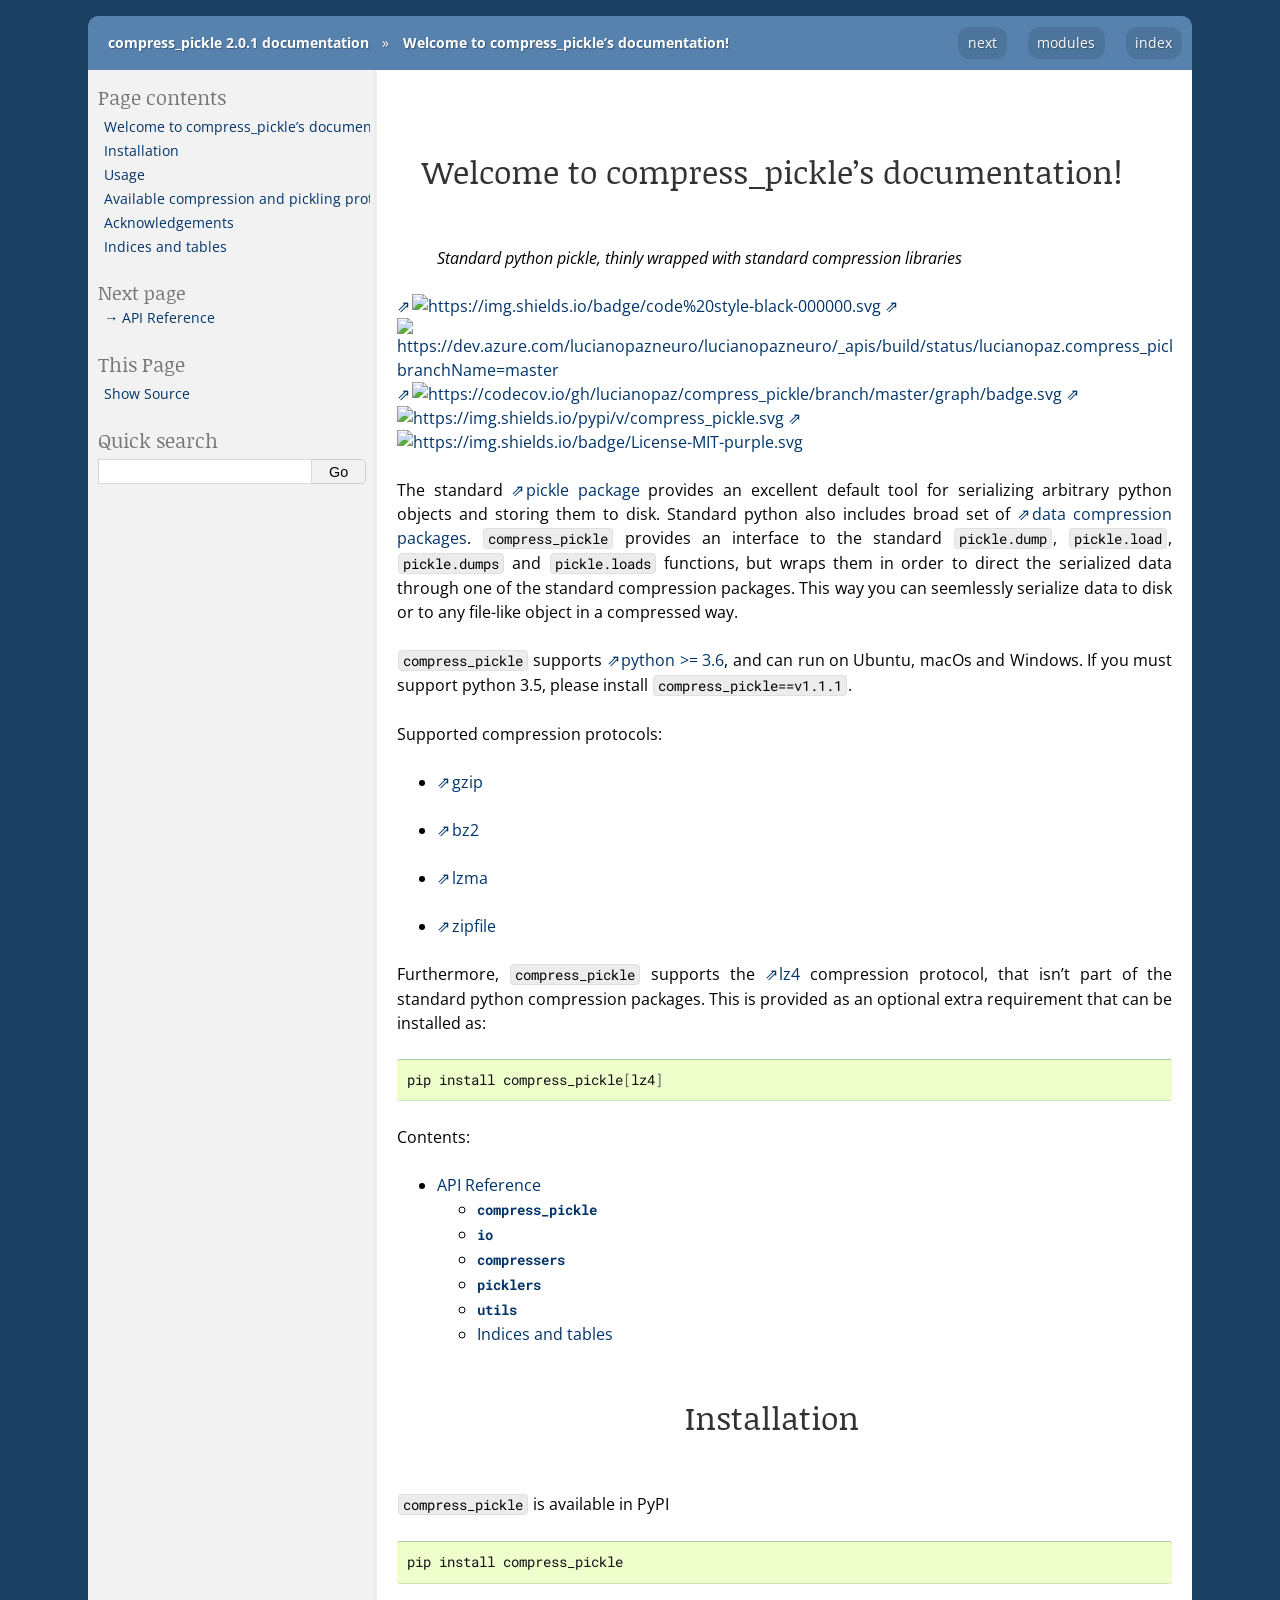
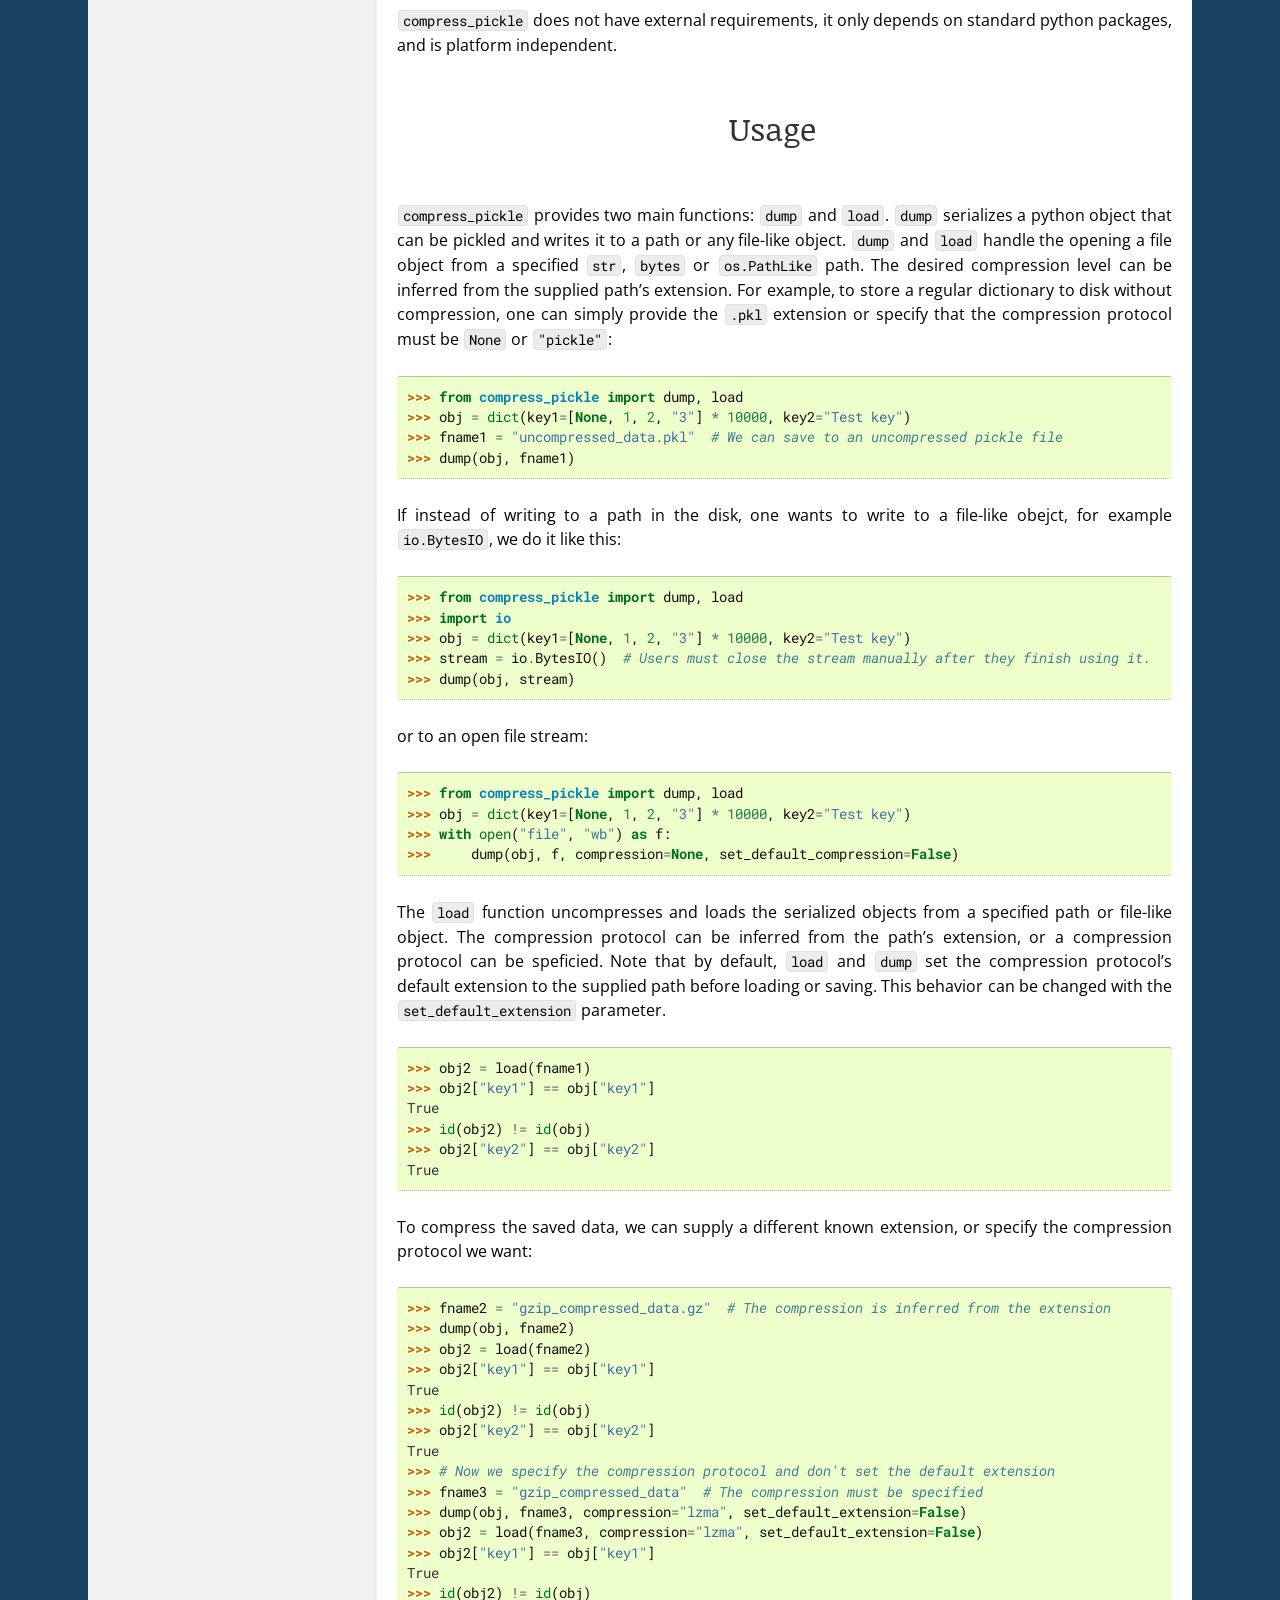
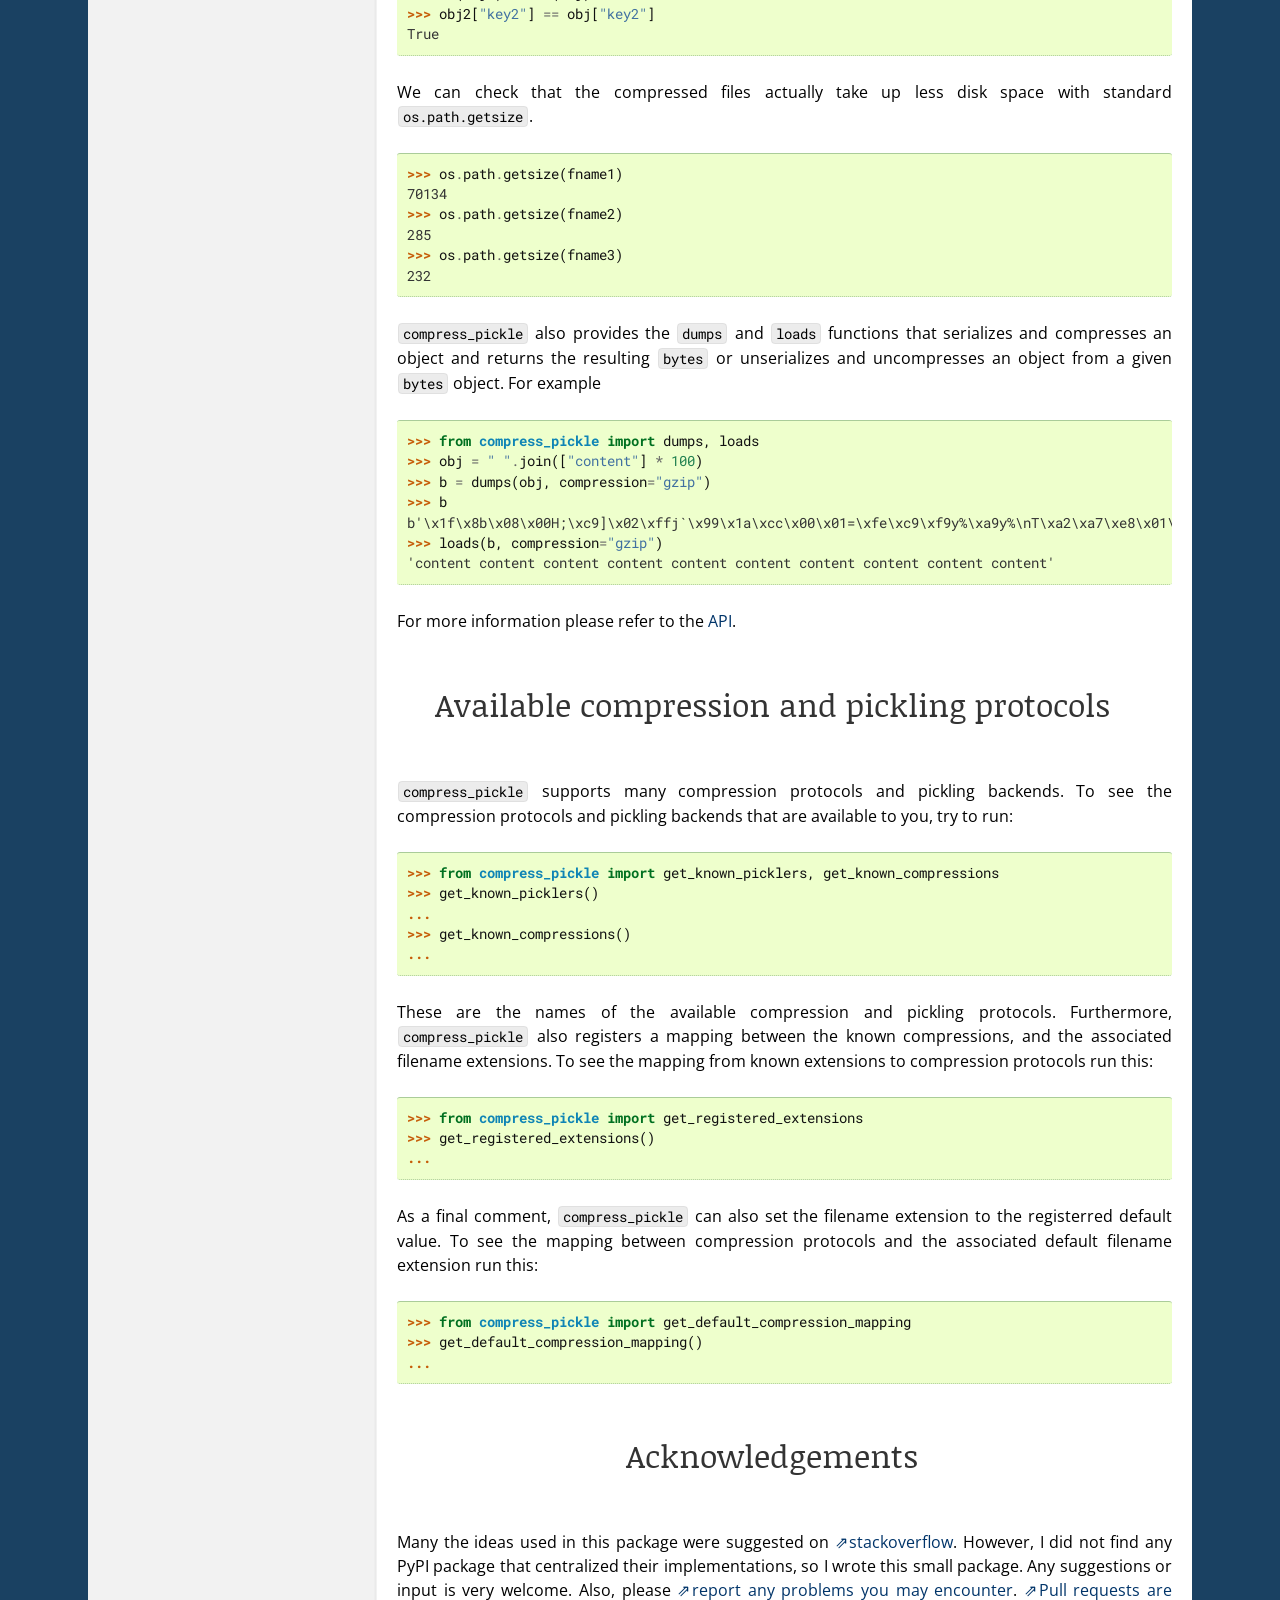
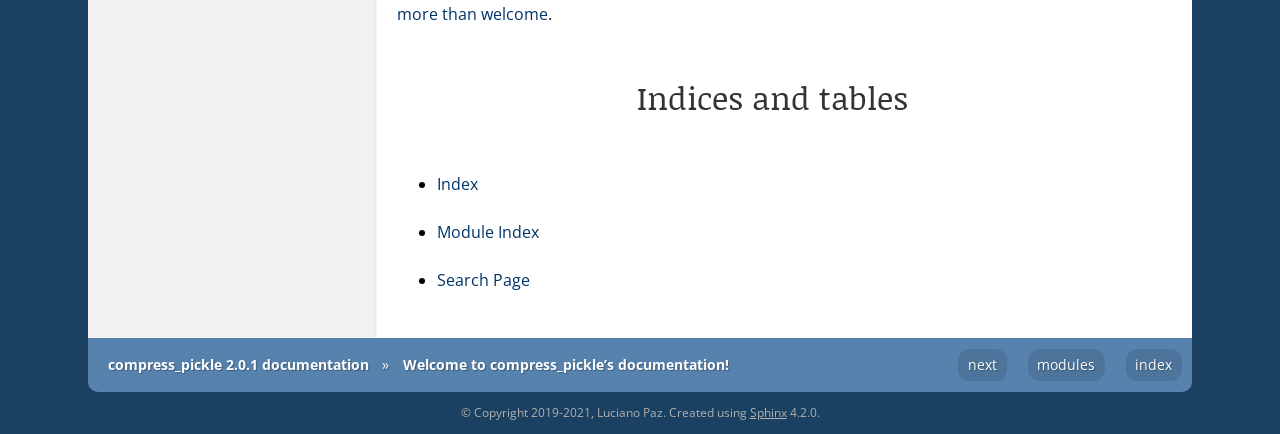
==== commit a3e59553: "Publishing GitHub Pages  ***NO_CI***" ====
--- a/docs/html/index.html
+++ b/docs/html/index.html
@@ -186,6 +186,29 @@
 </div>
 <p>For more information please refer to the <a class="reference internal" href="api.html"><span class="doc">API</span></a>.</p>
 </section>
+<section id="available-compression-and-pickling-protocols">
+<h1>Available compression and pickling protocols<a class="headerlink" href="#available-compression-and-pickling-protocols" title="Permalink to this headline">¶</a></h1>
+<p><code class="docutils literal notranslate"><span class="pre">compress_pickle</span></code> supports many compression protocols and pickling backends. To see the compression protocols and pickling backends that are available to you, try to run:</p>
+<div class="highlight-python notranslate"><div class="highlight"><pre><span></span><span class="gp">&gt;&gt;&gt; </span><span class="kn">from</span> <span class="nn">compress_pickle</span> <span class="kn">import</span> <span class="n">get_known_picklers</span><span class="p">,</span> <span class="n">get_known_compressions</span>
+<span class="gp">&gt;&gt;&gt; </span><span class="n">get_known_picklers</span><span class="p">()</span>
+<span class="gp">...</span>
+<span class="gp">&gt;&gt;&gt; </span><span class="n">get_known_compressions</span><span class="p">()</span>
+<span class="gp">...</span>
+</pre></div>
+</div>
+<p>These are the names of the available compression and pickling protocols. Furthermore, <code class="docutils literal notranslate"><span class="pre">compress_pickle</span></code> also registers a mapping between the known compressions, and the associated filename extensions. To see the mapping from known extensions to compression protocols run this:</p>
+<div class="highlight-python notranslate"><div class="highlight"><pre><span></span><span class="gp">&gt;&gt;&gt; </span><span class="kn">from</span> <span class="nn">compress_pickle</span> <span class="kn">import</span> <span class="n">get_registered_extensions</span>
+<span class="gp">&gt;&gt;&gt; </span><span class="n">get_registered_extensions</span><span class="p">()</span>
+<span class="gp">...</span>
+</pre></div>
+</div>
+<p>As a final comment, <code class="docutils literal notranslate"><span class="pre">compress_pickle</span></code> can also set the filename extension to the registerred default value. To see the mapping between compression protocols and the associated default filename extension run this:</p>
+<div class="highlight-python notranslate"><div class="highlight"><pre><span></span><span class="gp">&gt;&gt;&gt; </span><span class="kn">from</span> <span class="nn">compress_pickle</span> <span class="kn">import</span> <span class="n">get_default_compression_mapping</span>
+<span class="gp">&gt;&gt;&gt; </span><span class="n">get_default_compression_mapping</span><span class="p">()</span>
+<span class="gp">...</span>
+</pre></div>
+</div>
+</section>
 <section id="acknowledgements">
 <h1>Acknowledgements<a class="headerlink" href="#acknowledgements" title="Permalink to this headline">¶</a></h1>
 <p>Many the ideas used in this package were suggested on <a class="reference external" href="https://stackoverflow.com/questions/18474791/decreasing-the-size-of-cpickle-objects">stackoverflow</a>. However, I did not find any PyPI package that centralized their implementations, so I wrote this small package. Any suggestions or input is very welcome. Also, please <a class="reference external" href="https://github.com/lucianopaz/compress_pickle/issues/new">report any problems you may encounter</a>. <a class="reference external" href="https://github.com/lucianopaz/compress_pickle/pulls">Pull requests are more than welcome</a>.</p>
@@ -211,6 +234,7 @@
 <li><a class="reference internal" href="#">Welcome to compress_pickle’s documentation!</a></li>
 <li><a class="reference internal" href="#installation">Installation</a></li>
 <li><a class="reference internal" href="#usage">Usage</a></li>
+<li><a class="reference internal" href="#available-compression-and-pickling-protocols">Available compression and pickling protocols</a></li>
 <li><a class="reference internal" href="#acknowledgements">Acknowledgements</a></li>
 <li><a class="reference internal" href="#indices-and-tables">Indices and tables</a></li>
 </ul>
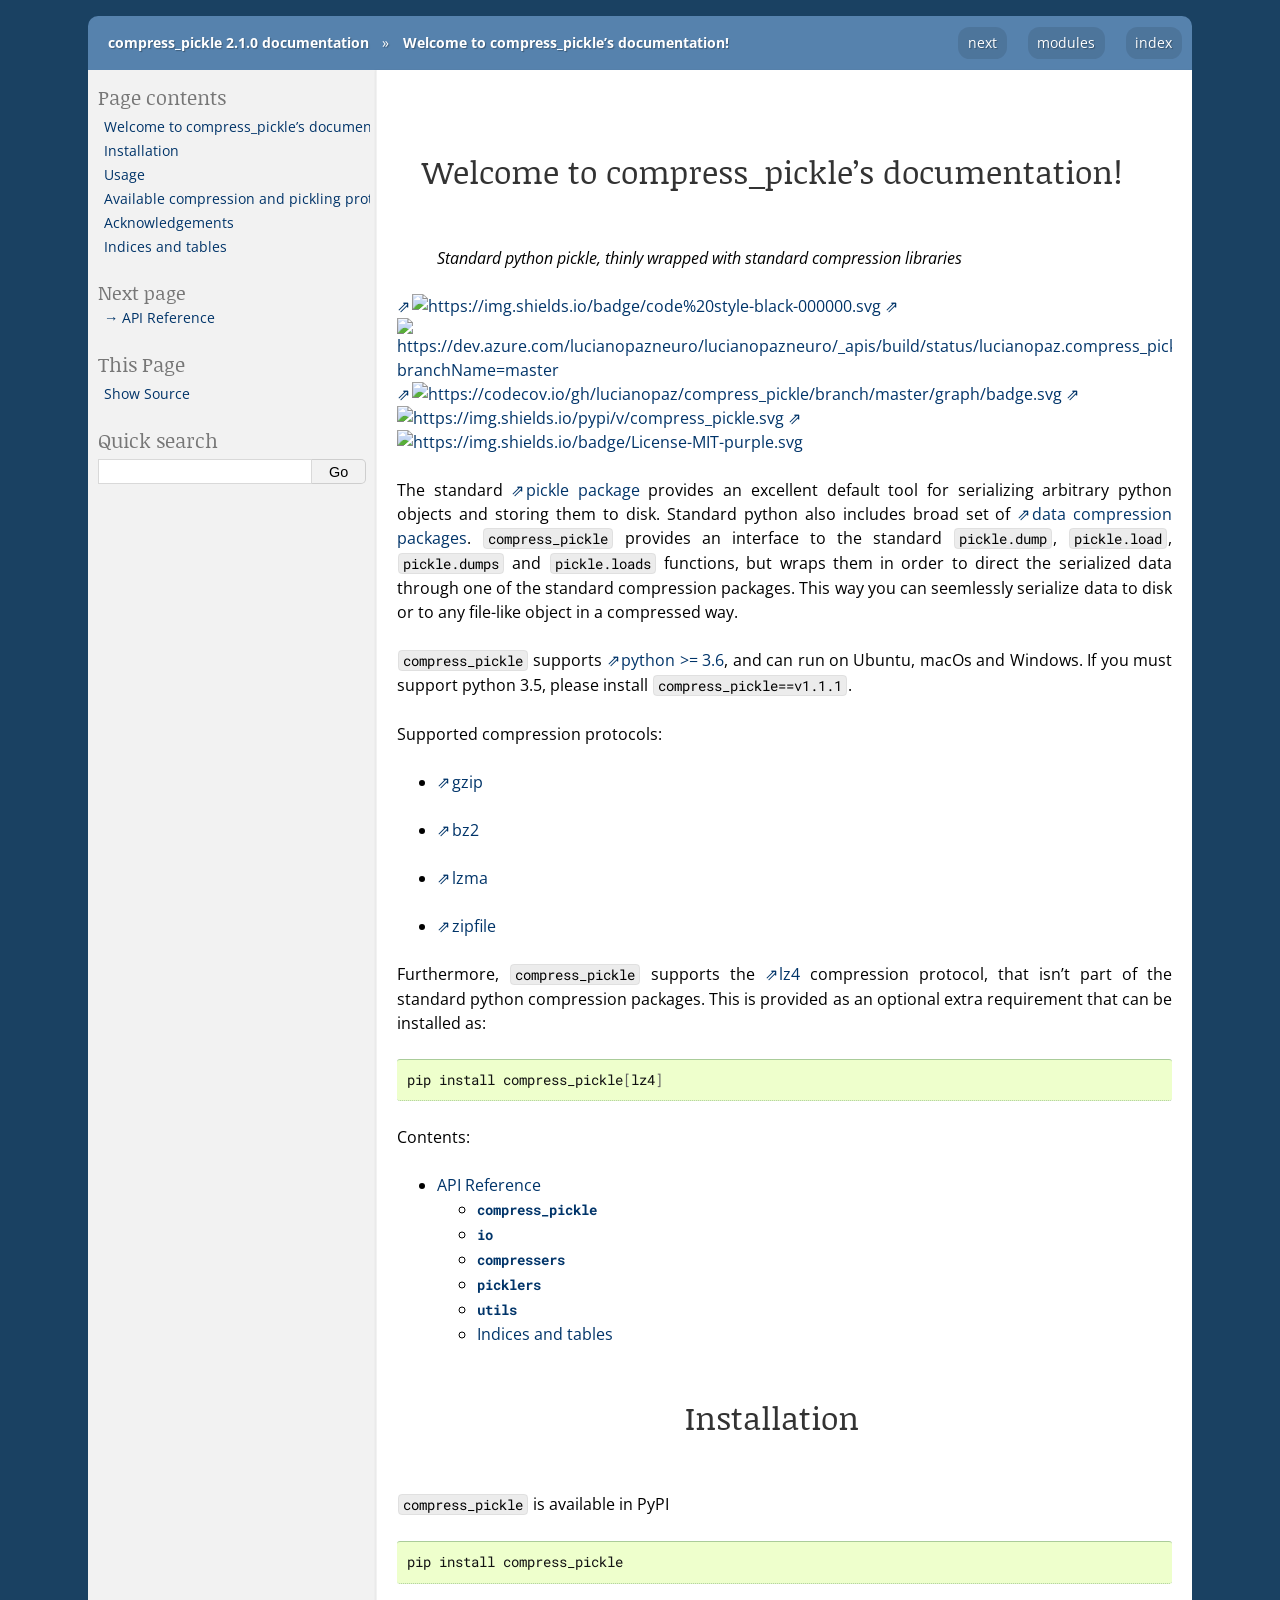
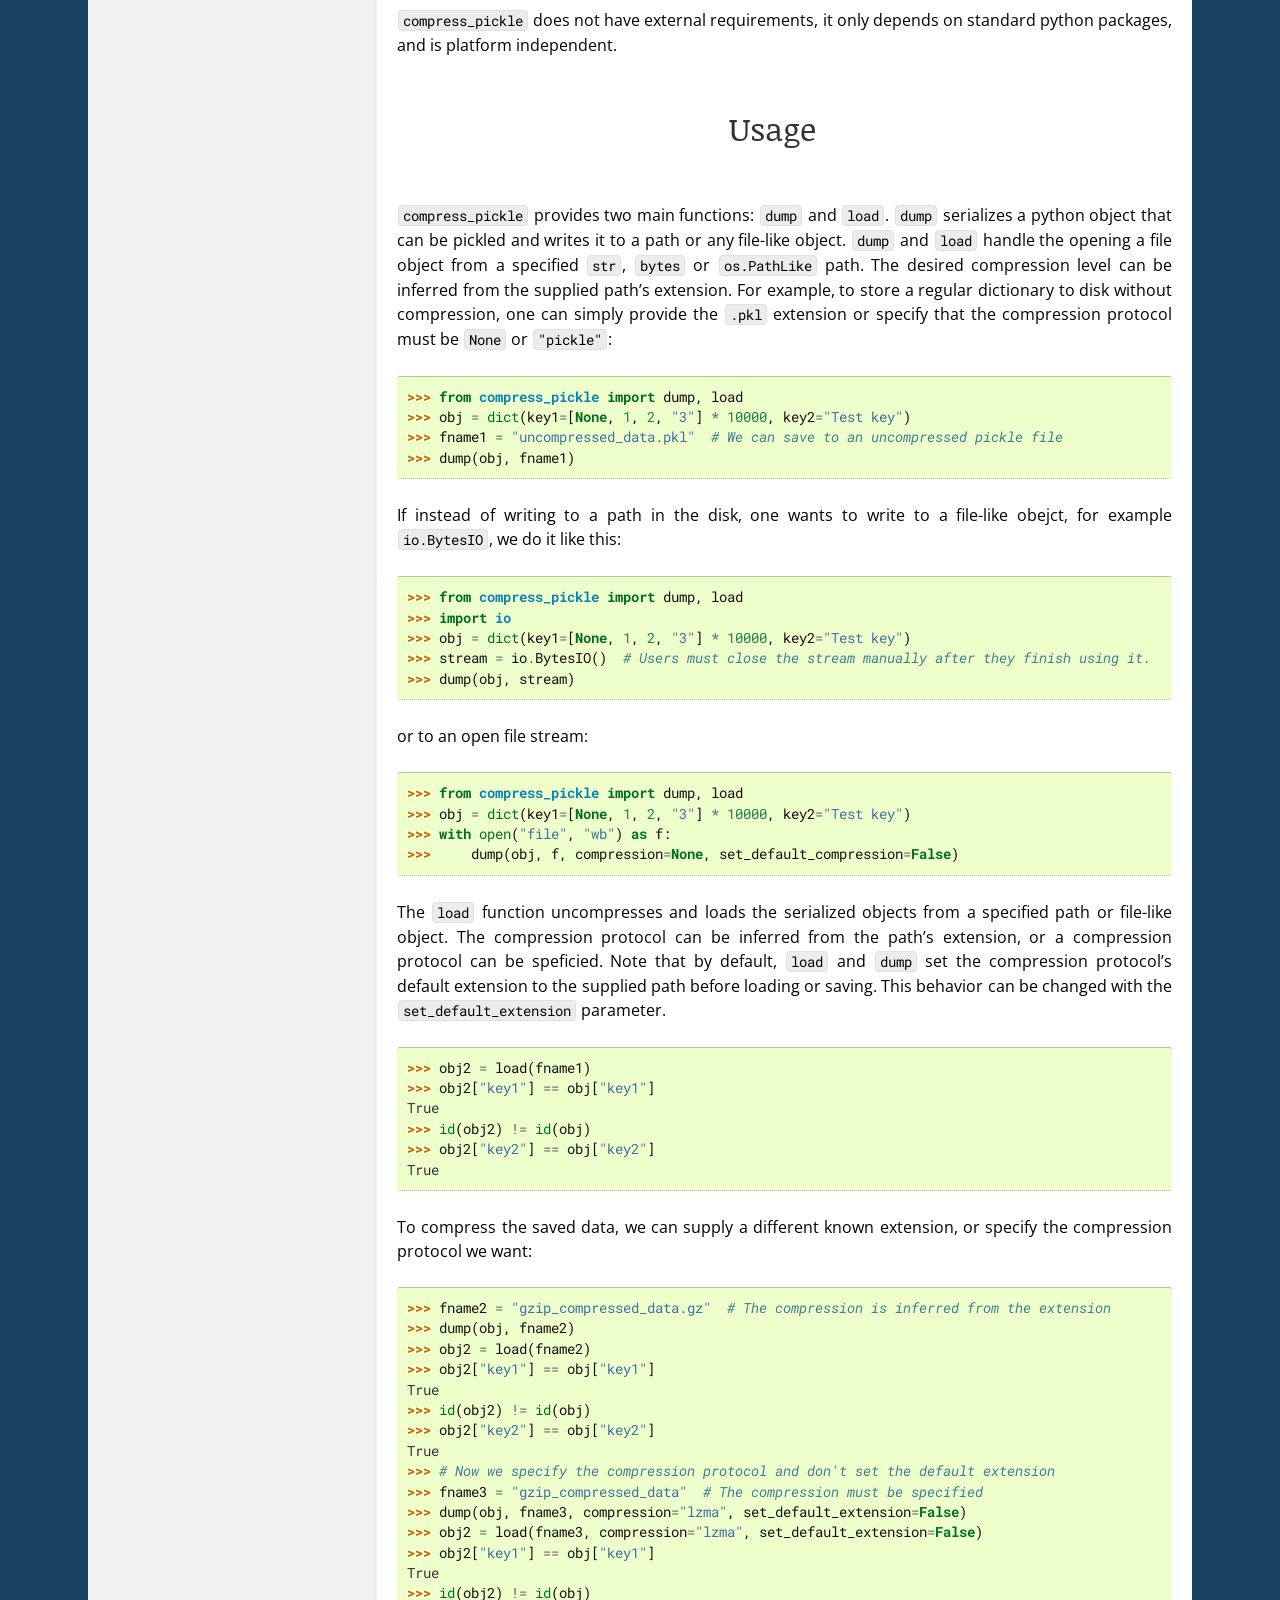
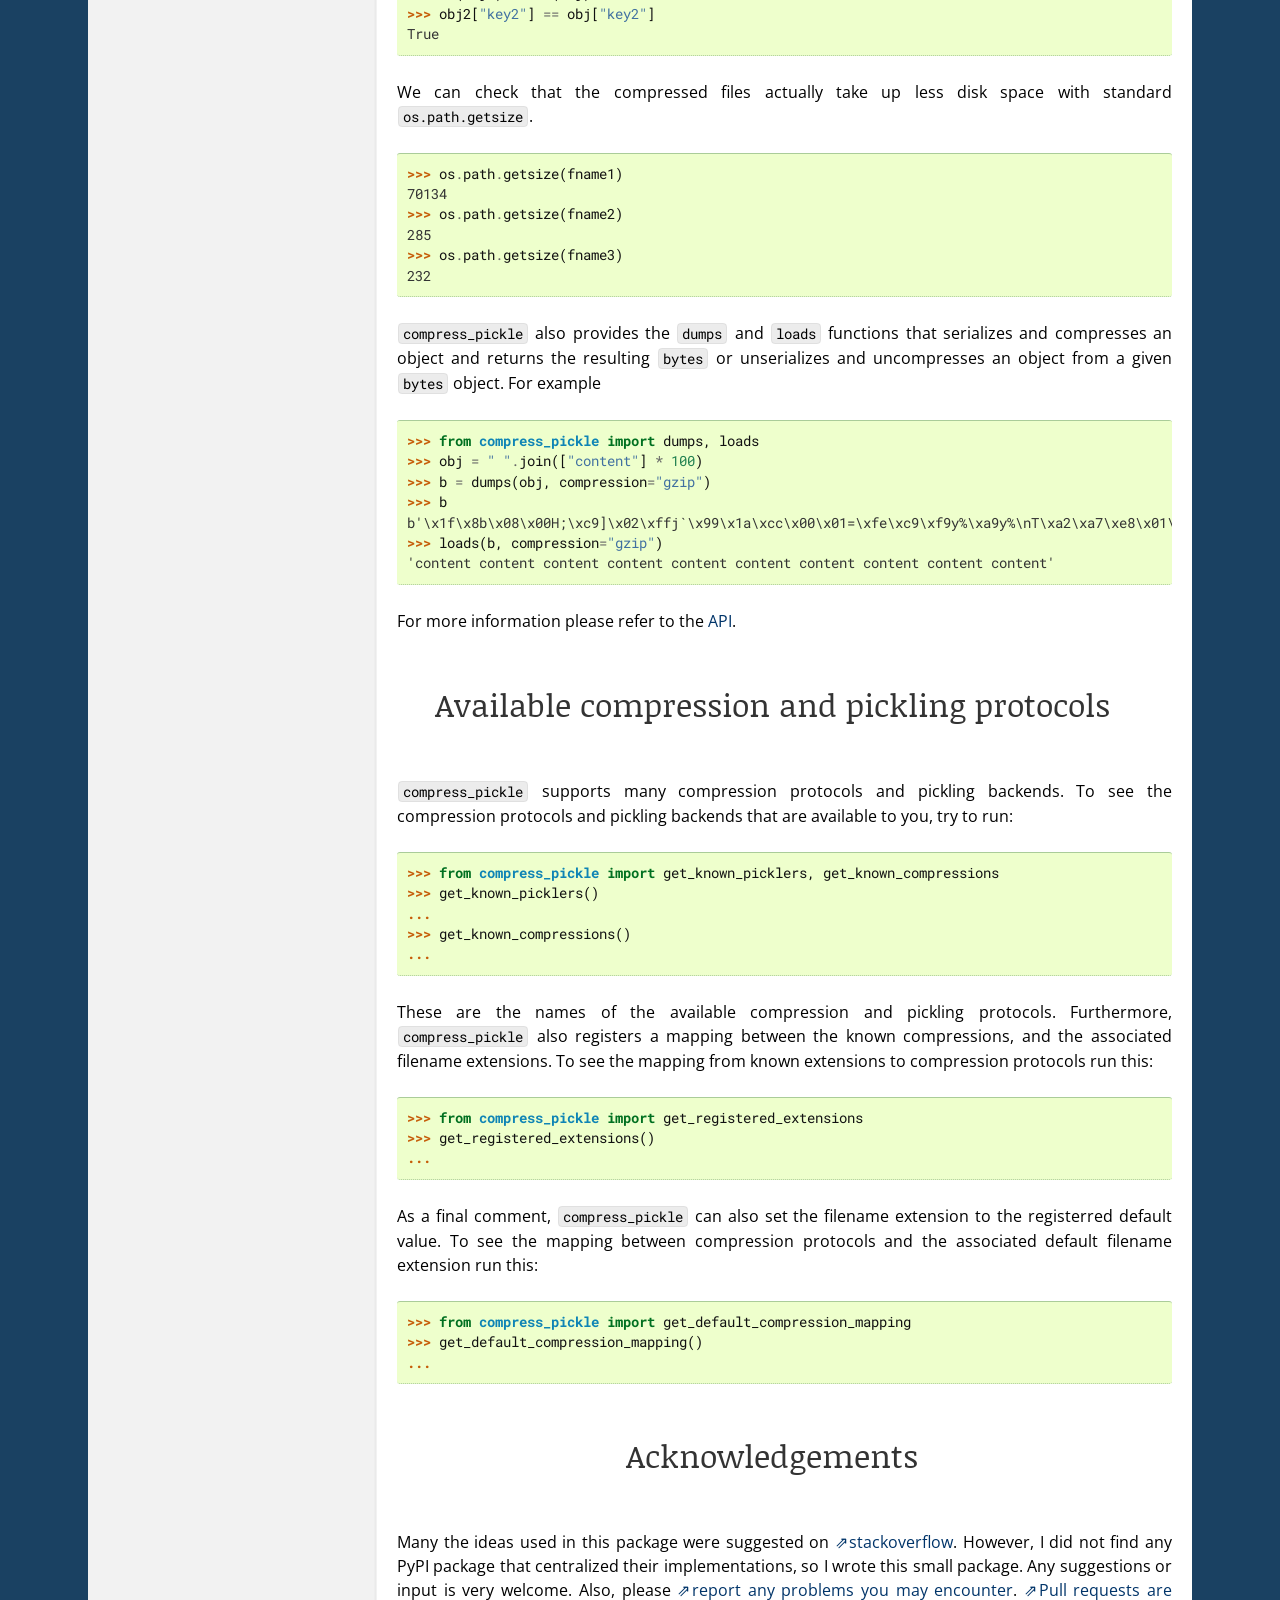
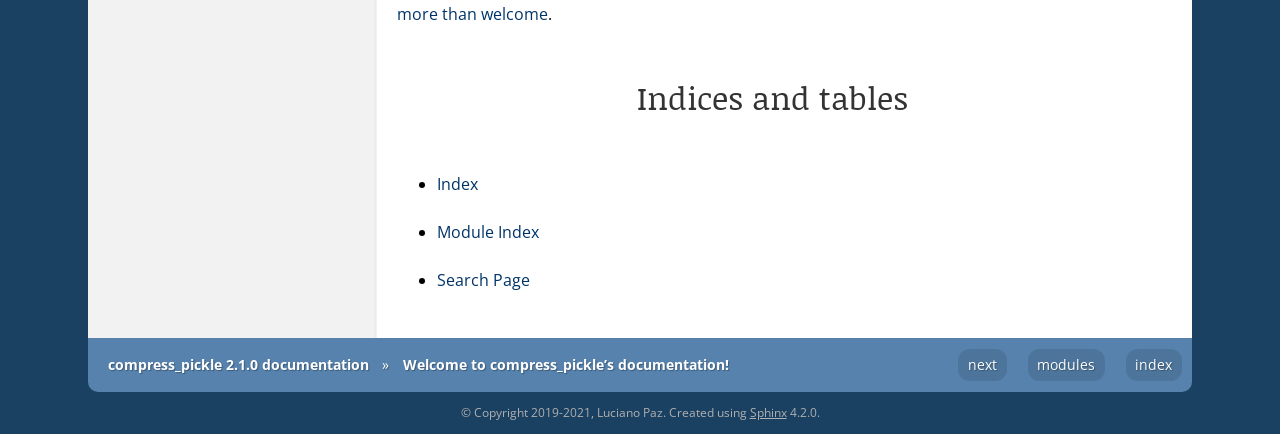
==== commit 159e9718: "Publishing GitHub Pages  ***NO_CI***" ====
--- a/docs/html/index.html
+++ b/docs/html/index.html
@@ -8,7 +8,7 @@
     <meta charset="utf-8" />
     <meta name="viewport" content="width=device-width, initial-scale=1.0" /><meta name="generator" content="Docutils 0.17.1: http://docutils.sourceforge.net/" />
 
-    <title>Welcome to compress_pickle’s documentation! &#8212; compress_pickle 2.0.1 documentation</title>
+    <title>Welcome to compress_pickle’s documentation! &#8212; compress_pickle 2.1.0 documentation</title>
     <link rel="stylesheet" type="text/css" href="_static/pygments.css" />
     <link rel="stylesheet" type="text/css" href="_static/cloud.css" />
     <link rel="stylesheet" href="https://fonts.googleapis.com/css?family=Noticia+Text:400,i,b,bi|Open+Sans:400,i,b,bi|Roboto+Mono:400,i,b,bi&amp;display=swap" type="text/css" />
@@ -53,7 +53,7 @@
         <li class="right" >
           <a href="api.html" title="API Reference"
              accesskey="N">next</a> &nbsp; &nbsp;</li>
-    <li><a href="#">compress_pickle 2.0.1 documentation</a> &#187;</li>
+    <li><a href="#">compress_pickle 2.1.0 documentation</a> &#187;</li>
 
         <li class="nav-item nav-item-this"><a href="">Welcome to compress_pickle’s documentation!</a></li> 
       </ul>
@@ -297,7 +297,7 @@
         <li class="right" >
           <a href="api.html" title="API Reference"
              >next</a> &nbsp; &nbsp;</li>
-    <li><a href="#">compress_pickle 2.0.1 documentation</a> &#187;</li>
+    <li><a href="#">compress_pickle 2.1.0 documentation</a> &#187;</li>
 
         <li class="nav-item nav-item-this"><a href="">Welcome to compress_pickle’s documentation!</a></li> 
       </ul>
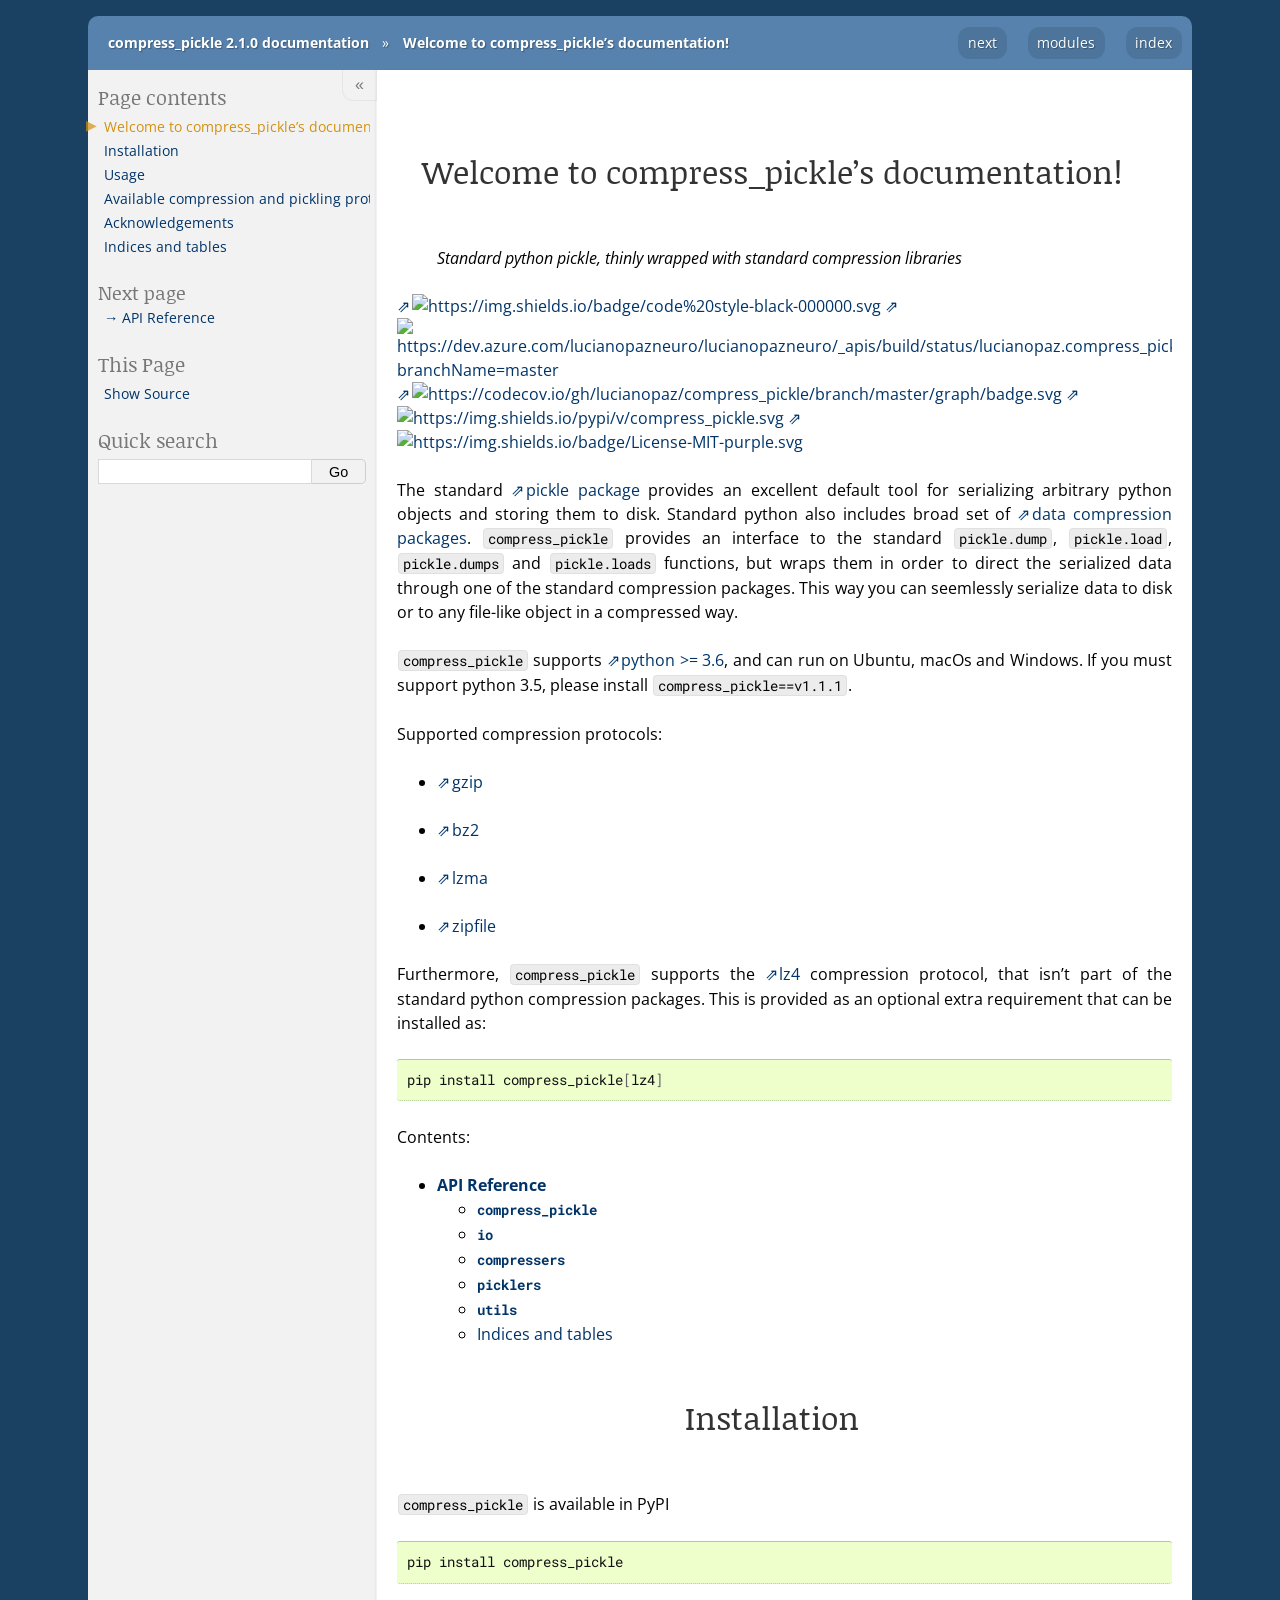
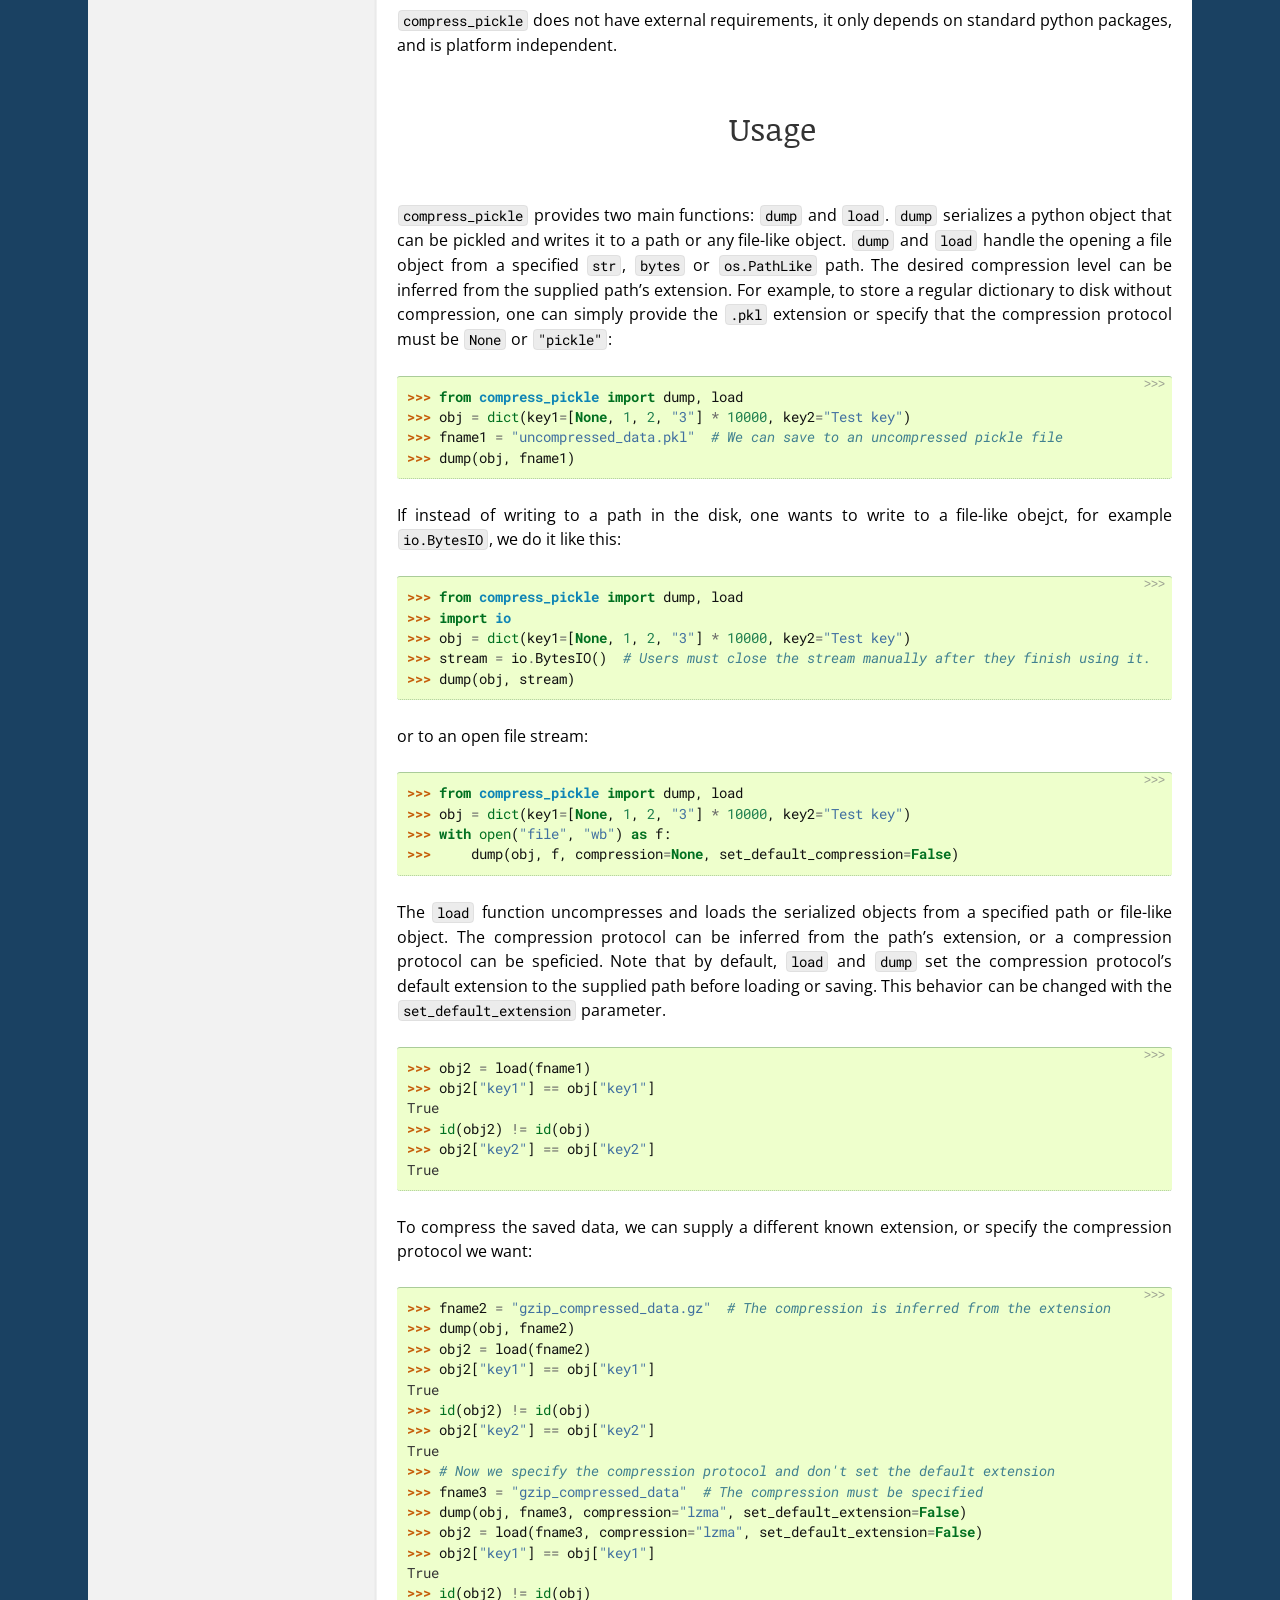
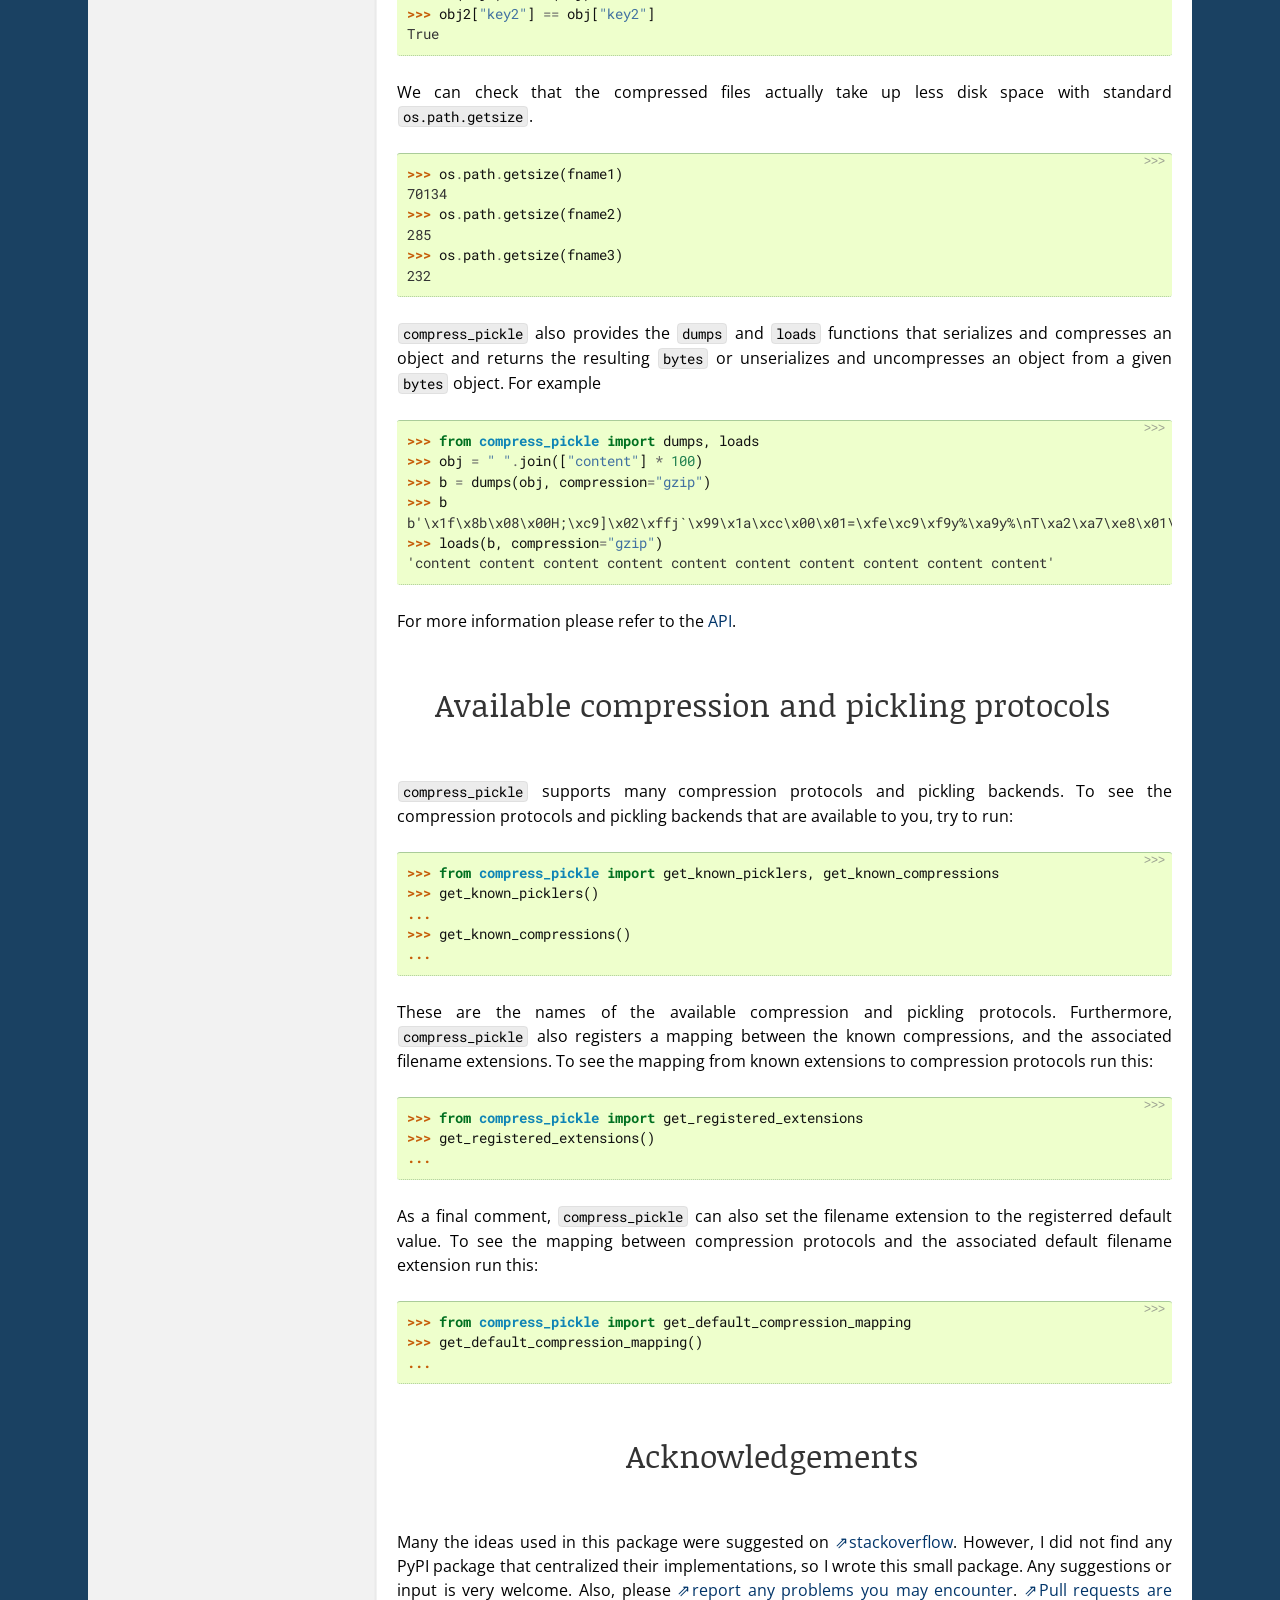
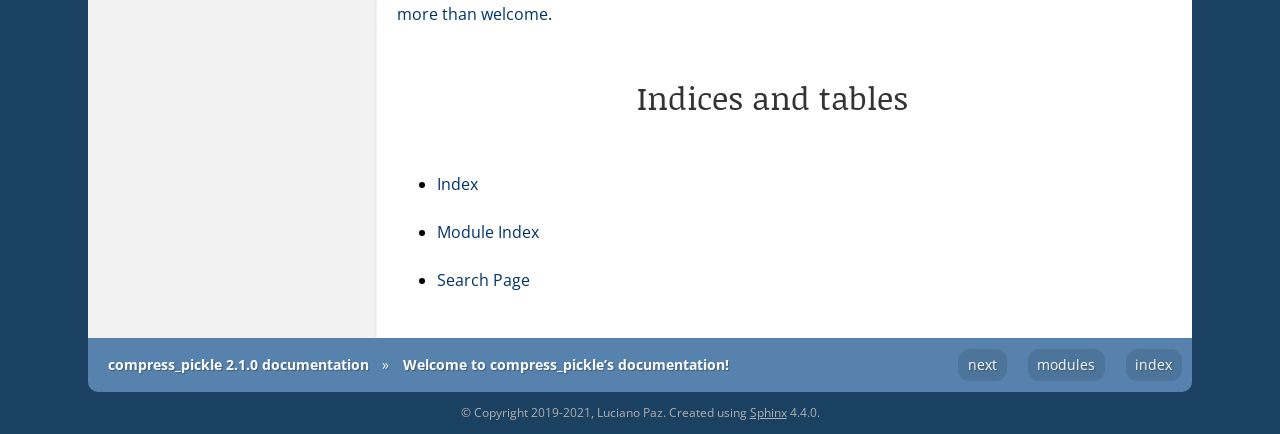
==== commit 910109b0: "Publishing GitHub Pages  ***NO_CI***" ====
--- a/docs/html/index.html
+++ b/docs/html/index.html
@@ -306,7 +306,7 @@
 
     <div class="footer" role="contentinfo">
         &#169; Copyright 2019-2021, Luciano Paz.
-      Created using <a href="https://www.sphinx-doc.org/">Sphinx</a> 4.2.0.
+      Created using <a href="https://www.sphinx-doc.org/">Sphinx</a> 4.4.0.
     </div>
     <!-- cloud_sptheme 1.4 -->
   </body>
